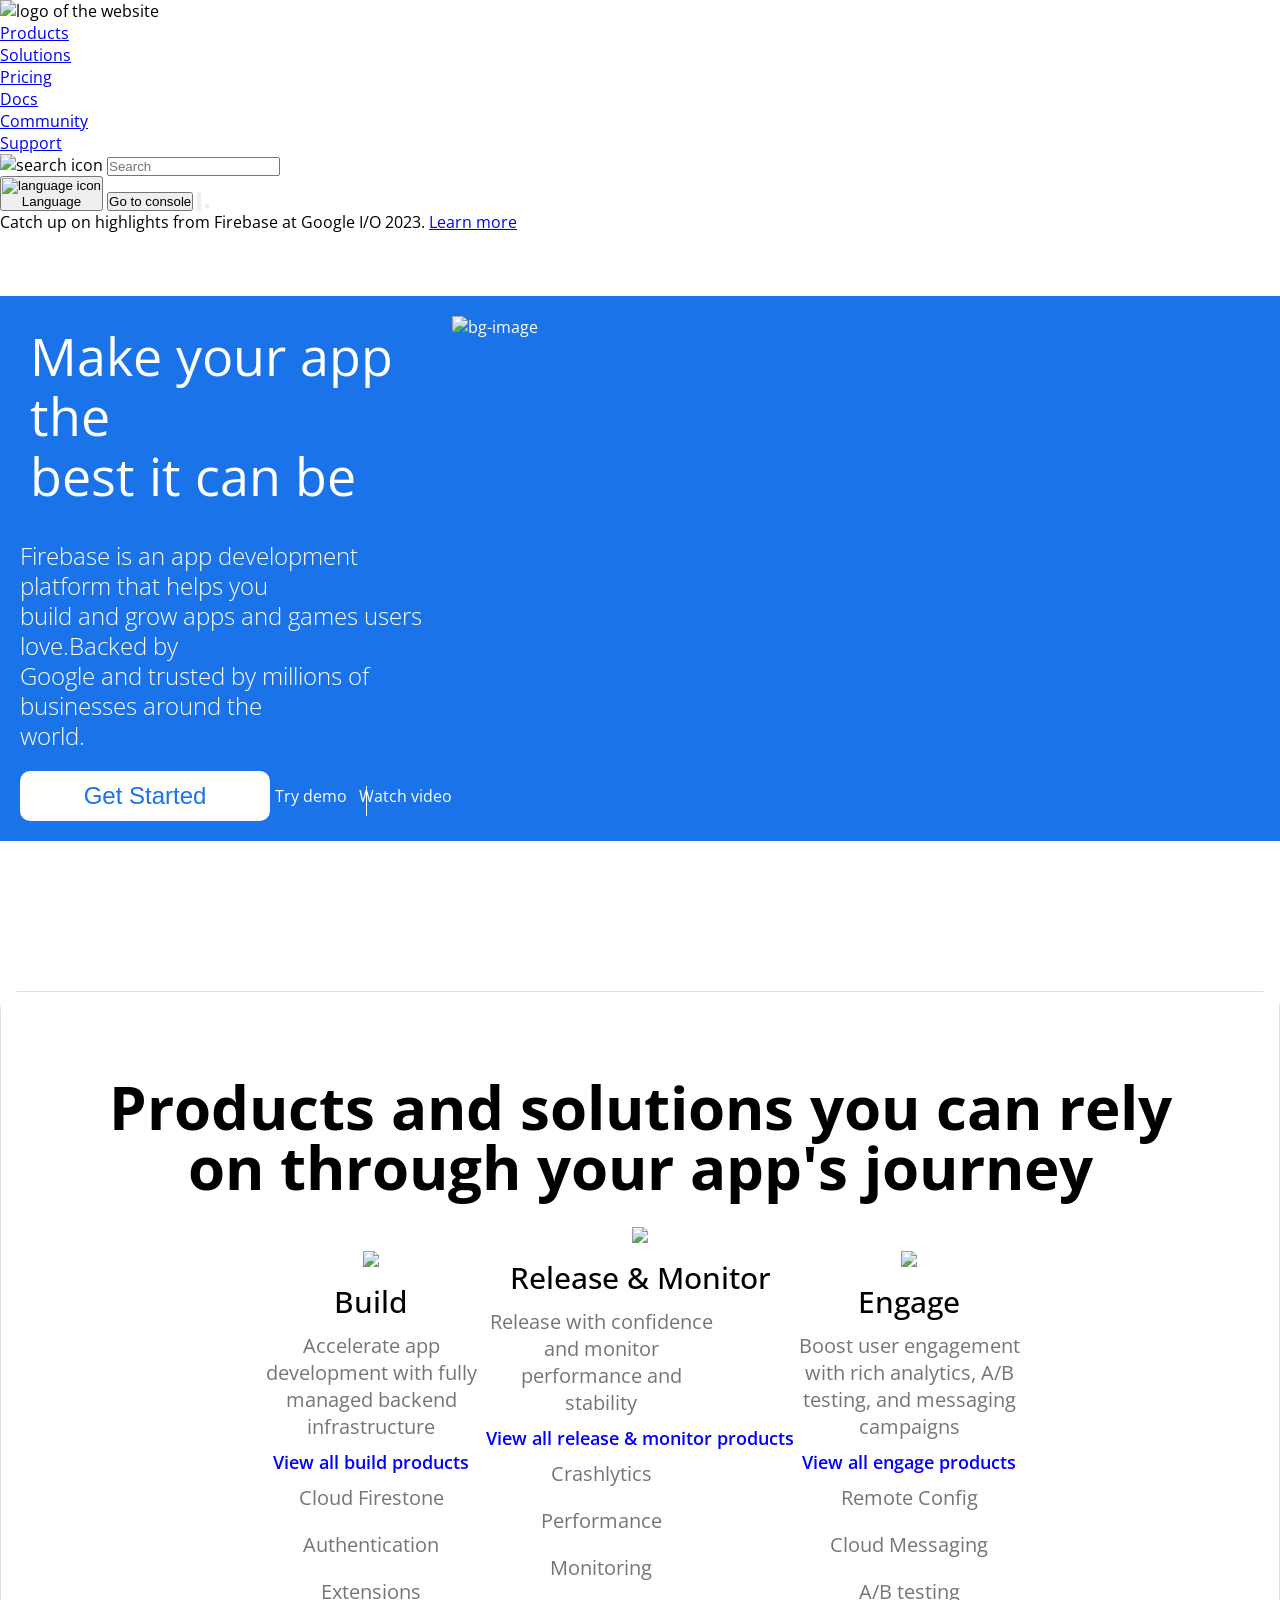
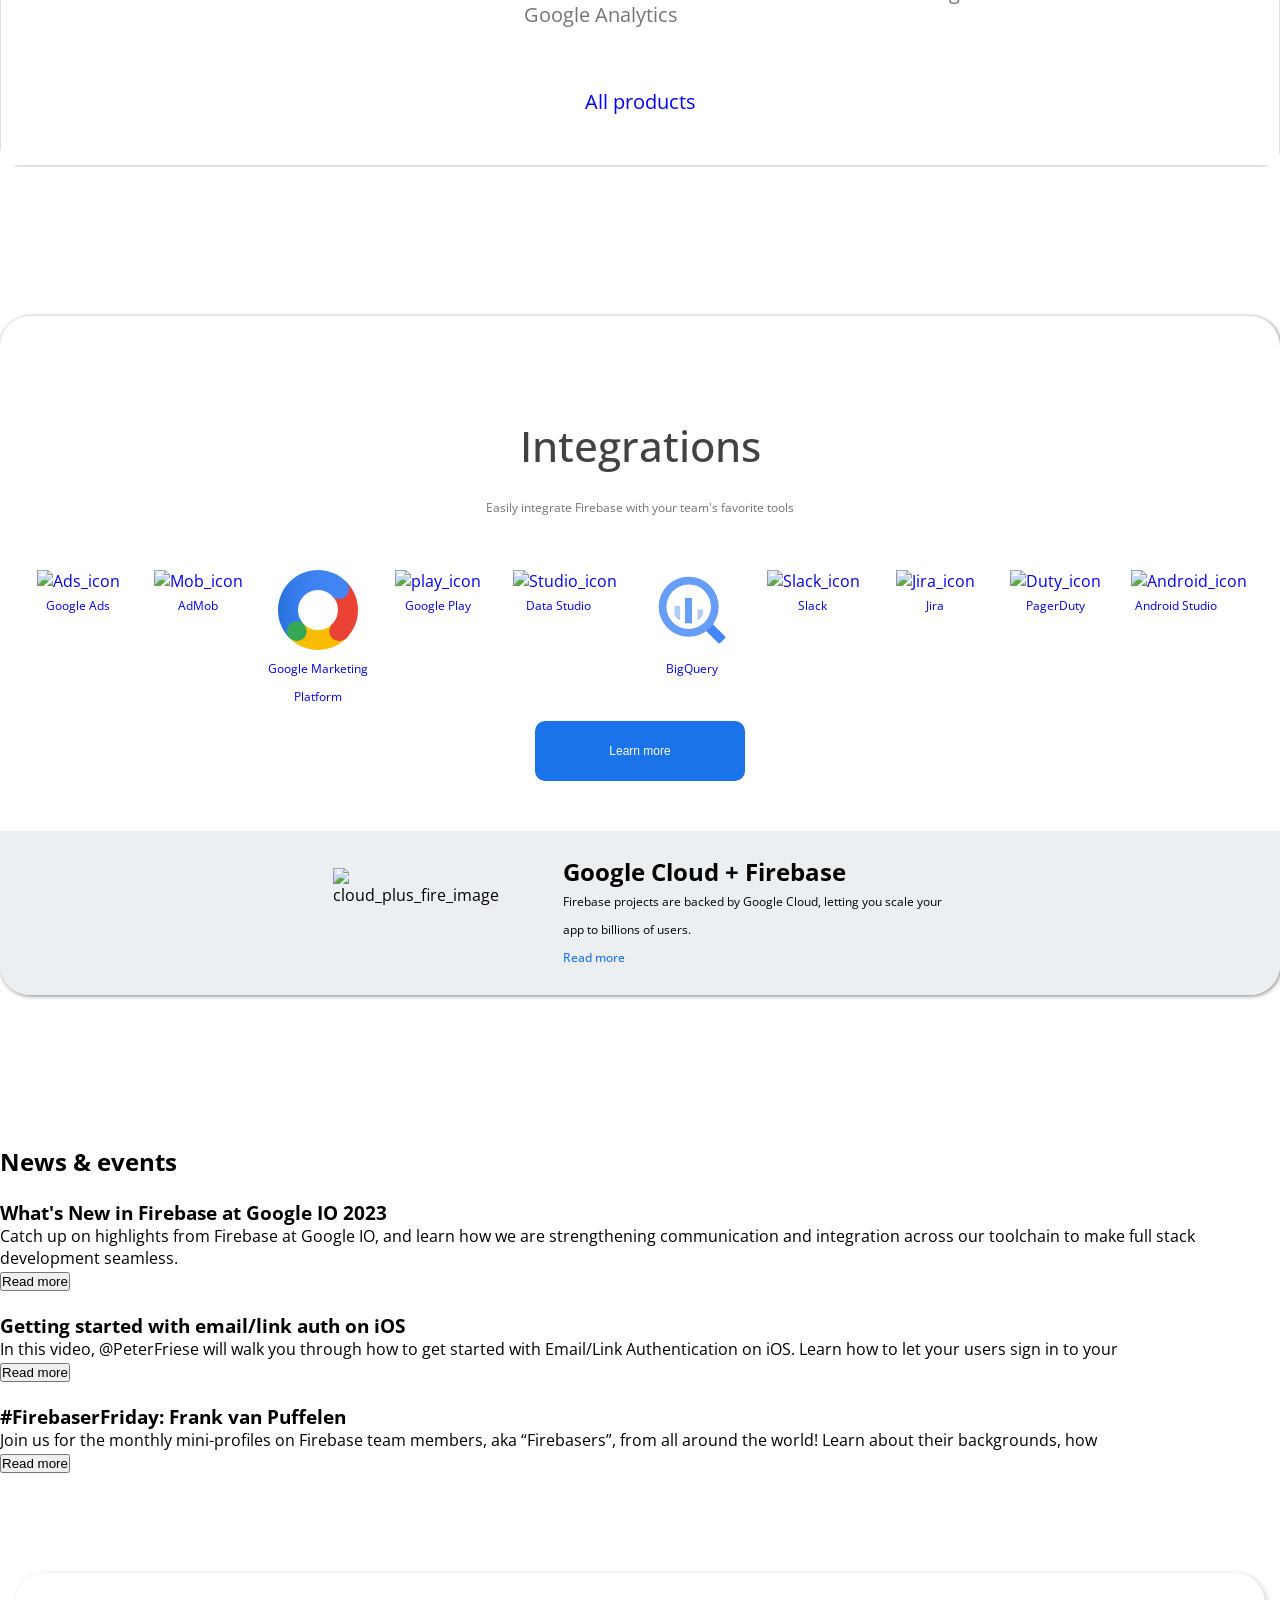
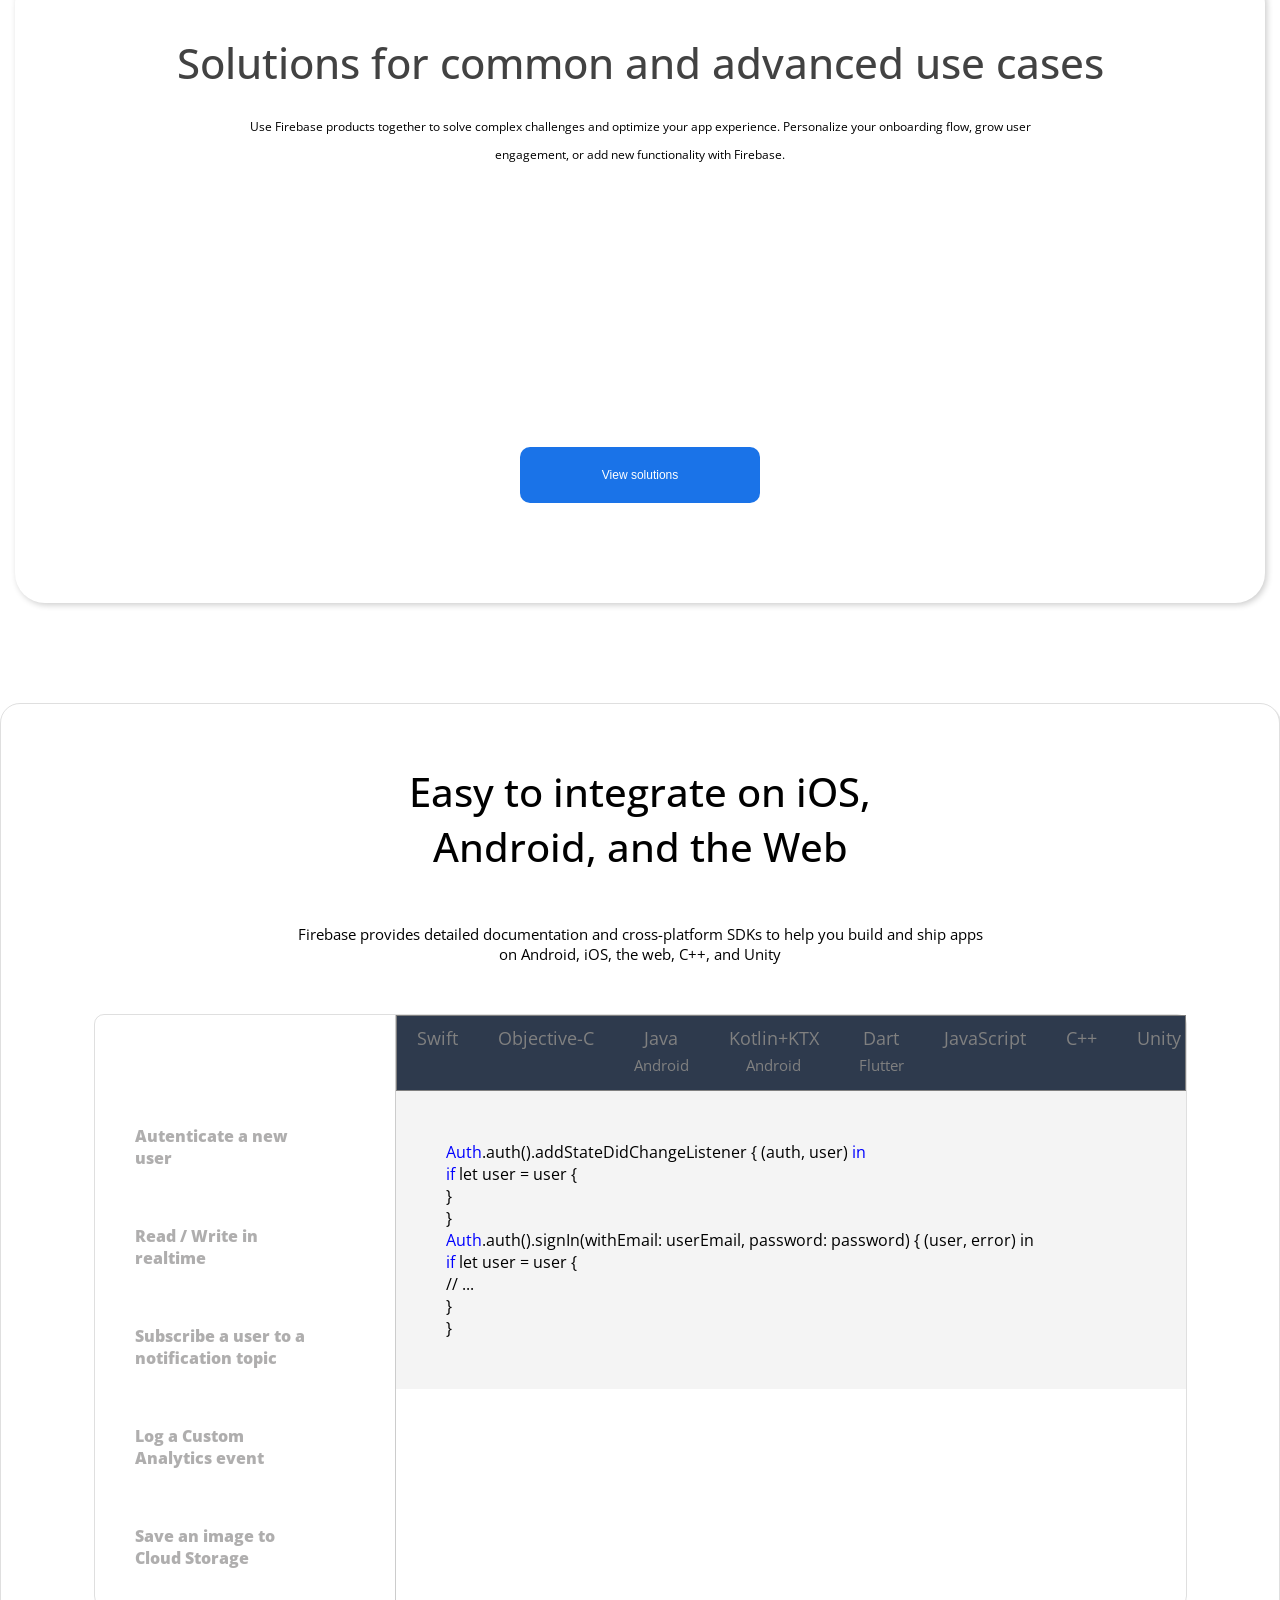
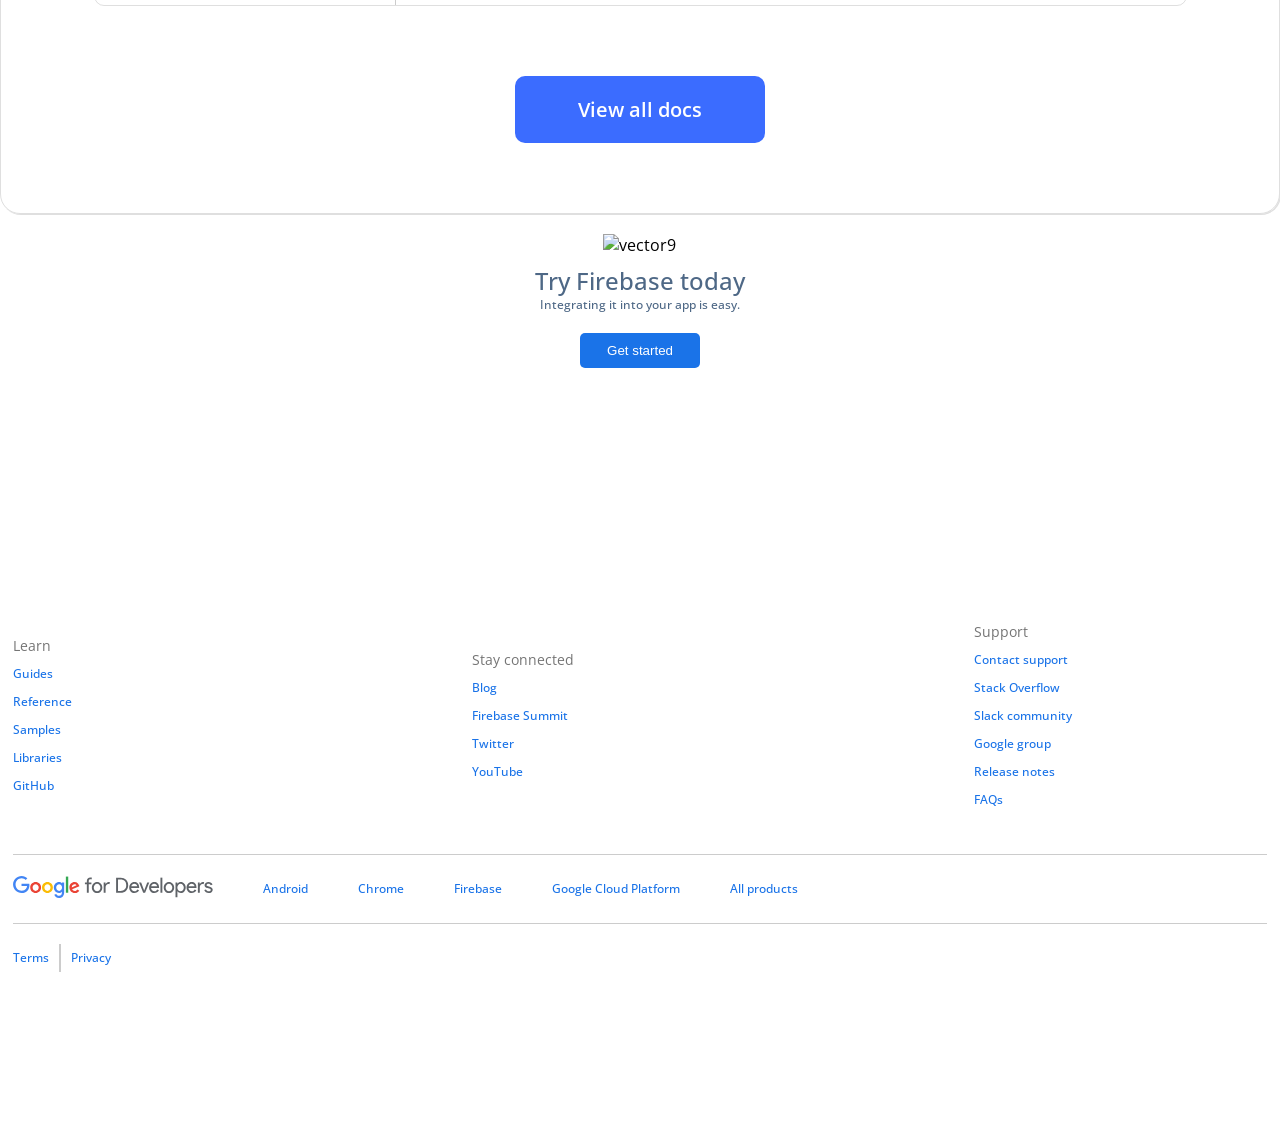
==== homepage.html @ 4dae1717 "Fixed the navbar" ====
<!DOCTYPE html>
<html lang="en">
	<head>
		<meta charset="UTF-8" />
		<meta http-equiv="X-UA-Compatible" content="IE=edge" />
		<meta name="viewport" content="width=device-width, initial-scale=1.0" />
		<link rel="preconnect" href="https://fonts.googleapis.com" />
		<link rel="preconnect" href="https://fonts.gstatic.com" crossorigin />
		<link href="https://fonts.googleapis.com/css2?family=Open+Sans:wght@300;400;500;700&display=swap" rel="stylesheet" />
		<link rel="stylesheet" href="./general.css" />
		<link rel="shortcut icon" href="https://www.gstatic.com/devrel-devsite/prod/vfe8699a5d354c41f3f953a7a9794768d4d2f39d37577d5708b5539be069912e1/firebase/images/favicon.png" type="image/x-icon" />
		<link rel="stylesheet" href="https://cdnjs.cloudflare.com/ajax/libs/font-awesome/4.7.0/css/font-awesome.min.css" />
		<title>Firebase</title>
		<link rel="stylesheet" href="./homepageStyle/section4.css" />
		<link rel="stylesheet" href="./homepageStyle/section1.css" />
		<link rel="stylesheet" href="./homepageStyle/section7.css" />
		<link rel="stylesheet" href="./homepageStyle/section2.css" />
		<link rel="stylesheet" href="./homepageStyle/section8.css" />
		<link rel="stylesheet" href="./homepageStyle/footer.css" />
		<link rel="stylesheet" href="./homepageStyle/section9.css" />
		<title>Firebase</title>
	</head>
	<body>
		<header>
			<div class="top-row-container flex-row">
				<div class="top-row-container__left flex-row">
					<img class="website-logo" src="./assets/navbar/firebase-logo.svg" alt="logo of the website" />
					<nav class="navbar">
						<ul class="navbar__btns flex-row">
							<li class="navbar__btn dropdown-button flex-row">
								<a class="flex-row" href="#">Products</a>
							</li>
							<li class="navbar__btn dropdown-button flex-row"><a class="flex-row" href="#">Solutions</a></li>
							<li class="navbar__btn flex-row">
								<a href="#"><a class="flex-row" href="#">Pricing</a></a>
							</li>
							<li class="navbar__btn dropdown-button flex-row"><a class="flex-row" href="#">Docs</a></li>
							<li class="navbar__btn dropdown-button flex-row"><a class="flex-row" href="#">Community</a></li>
							<li class="navbar__btn flex-row">
								<a href="#"><a class="flex-row" href="#">Support</a></a>
							</li>
						</ul>
					</nav>
				</div>
				<div class="top-row-container__right flex-row">
					<div class="search-container flex-row">
						<img class="search-icon" src="./assets/navbar/search-icon.svg" alt="search icon" />
						<input type="text" class="search-box" name="search" id="search" placeholder="Search" />
					</div>
					<button class="language-button flex-row">
						<img class="language-button__icon" src="./assets/navbar/language-icon.svg" alt="language icon" />
						<p class="language-button__text dropdown-button flex-row">Language</p>
					</button>
					<button class="console-button">Go to console</button>
					<button class="developer-button flex-row"><img src="./assets/navbar/vector5.svg" alt="" /></button>
					<button class="user-button"></button>
				</div>
			</div>
			<div class="announcements-container flex-row">
				<p class="announcement-text">Catch up on highlights from Firebase at Google I/O 2023. <a class="announcement-link" href="#">Learn more</a></p>
			</div>
		</header>

		<main>
			<!--     Section 1   -->
			<section class="top-container">
				<div class="container-text">
					<h1 class="container-title-1">
						Make your app the<br />
						best it can be
					</h1>
					<h2 class="container-title-2">
						Firebase is an app development platform that helps you<br />
						build and grow apps and games users love.Backed by<br />
						Google and trusted by millions of businesses around the<br />
						world.
					</h2>
					<div class="container-button">
						<button class="buton-start">Get Started</button>
						<a href="#" class="buton-start-1">Try demo</a>
						<div class="vertical"></div>
						<a href="#" class="buton-start-1">Watch video</a>
					</div>
				</div>
				<div class="top-bg-image">
					<img src="./assets/section1/section_1.png" alt="bg-image" />
				</div>
			</section>

			<!--    Section 2  -->

			<section class="section-2-and-3">
				<div class="section-2">
					<div class="section-2-title">
						<h1>Products and solutions you can rely on through your app's journey</h1>
					</div>
					<div class="section-2-cards">
						<div class="section-2-first-card">
							<img class="section-2-cards-icon" src="./assets/section2/home-icon-build.png" />
							<h2 class="section-2-cards-subtitle">Build</h2>
							<div class="section-2-paragraphs">
								<p>Accelerate app development with fully managed backend infrastructure</p>
							</div>
							<p class="view-all">View all build products</p>
							<div class="section-2-paragraphs">
								<p>Cloud Firestone</p>
								<p>Authentication</p>
								<p>Extensions</p>
							</div>
						</div>
						<div class="section-2-second-card">
							<img class="section-2-cards-icon" src="./assets/section2/home-icon-release.png" />
							<h2 class="section-2-cards-subtitle">Release & Monitor</h2>
							<div class="section-2-paragraphs">
								<p>Release with confidence and monitor performance and stability</p>
							</div>
							<div>
								<p class="view-all">View all release & monitor products</p>
							</div>
							<div class="section-2-paragraphs">
								<p>Crashlytics</p>
								<p>Performance</p>
								<p>Monitoring</p>
								<p>Google Analytics</p>
							</div>
						</div>
						<div class="section-2-third-card">
							<img class="section-2-cards-icon" src="./assets/section2/home-icon-engage.png" />
							<h2 class="section-2-cards-subtitle">Engage</h2>
							<div class="section-2-paragraphs">
								<p>Boost user engagement with rich analytics, A/B testing, and messaging campaigns</p>
							</div>
							<p class="view-all">View all engage products</p>
							<div class="section-2-paragraphs">
								<p>Remote Config</p>
								<p>Cloud Messaging</p>
								<p>A/B testing</p>
							</div>
						</div>
					</div>
					<p class="all-products">All products</p>
				</div>
			</section>

			<!-- Section 4 - AT -->
			<section class="section__four">
				<h1>Integrations</h1>
				<p class="section__subtitle">Easily integrate Firebase with your team's favorite tools</p>

				<!-- Div bar image with all logo icons  -->
				<div class="section__img__bar">
					<div>
						<a class="section__link" href="#">
							<img class="section__icon" src="./assets/section4/google-ads.svg" alt="Ads_icon" />
							<p class="section__icon__text">Google Ads</p>
						</a>
					</div>
					<div>
						<a class="section__link" href="#">
							<img class="section__icon" src="./assets/section4/ad-mob.svg" alt="Mob_icon" />
							<p class="section__icon__text">AdMob</p>
						</a>
					</div>
					<div>
						<a class="section__link" href="#">
							<img class="section__icon" src="./assets/section4/google-marketing-platform.svg" alt="Marketing_icon" />
							<p class="section__icon__text">Google Marketing Platform</p>
						</a>
					</div>
					<div>
						<a class="section__link" href="#">
							<img class="section__icon" src="./assets/section4/playstore.png" alt="play_icon" />
							<p class="section__icon__text">Google Play</p>
						</a>
					</div>
					<div>
						<a class="section__link" href="#">
							<img class="section__icon" src="./assets/section4/datastudio.svg" alt="Studio_icon" />
							<p class="section__icon__text">Data Studio</p>
						</a>
					</div>
					<div>
						<a class="section__link" href="#">
							<img class="section__icon" src="./assets/section4/bigquery.svg" alt="Query_icon" />
							<p class="section__icon__text">BigQuery</p>
						</a>
					</div>
					<div>
						<a class="section__link" href="#">
							<img class="section__icon" src="./assets/section4/slack.png" alt="Slack_icon" />
							<p class="section__icon__text">Slack</p>
						</a>
					</div>
					<div>
						<a class="section__link" href="#">
							<img class="section__icon" src="./assets/section4/jira.svg" alt="Jira_icon" />
							<p class="section__icon__text">Jira</p>
						</a>
					</div>
					<div>
						<a class="section__link" href="#">
							<img class="section__icon" src="./assets/section4/pagerduty.png" alt="Duty_icon" />
							<p class="section__icon__text">PagerDuty</p>
						</a>
					</div>
					<div>
						<a class="section__link" href="#">
							<img class="section__icon" src="./assets/section4/android-studio.png" alt="Android_icon" />
							<p class="section__icon__text">Android Studio</p>
						</a>
					</div>
				</div>
				<button class="section__button" onclick="alert('It works!') ">Learn more</button>
				<div class="section__footer">
					<img class="footer__icon" src="./assets/section4/cloud-plus-firebase_1x.png" alt="cloud_plus_fire_image" />
					<div>
						<h2>Google Cloud + Firebase</h2>
						<p>Firebase projects are backed by Google Cloud, letting you scale your app to billions of users.</p>
						<a class="footer__link" href="#">Read more</a>
					</div>
				</div>
			</section>

			<!-- 	Section 6	 -->
			<section class="section6 flex-column">
				<h2 class="section-title">News & events</h2>
				<div class="cards-container flex-row">
					<div class="card flex-column">
						<img class="card-img" src="./assets/section6/section6-1.png" alt="" />
						<h3 class="card-title">What's New in Firebase at Google IO 2023</h3>
						<p class="card-text">Catch up on highlights from Firebase at Google IO, and learn how we are strengthening communication and integration across our toolchain to make full stack development seamless.</p>
						<button class="readmore-card-btn flex-row">Read more</button>
					</div>
					<div class="card flex-column">
						<img class="card-img" src="./assets/section6/section6-2.jpg" alt="" />
						<h3 class="card-title">Getting started with email/link auth on iOS</h3>
						<p class="card-text">In this video, @PeterFriese will walk you through how to get started with Email/Link Authentication on iOS. Learn how to let your users sign in to your</p>
						<button class="readmore-card-btn flex-row">Read more</button>
					</div>
					<div class="card flex-column">
						<img class="card-img" src="./assets/section6/section6-3.jpg" alt="" />
						<h3 class="card-title">#FirebaserFriday: Frank van Puffelen</h3>
						<p class="card-text">Join us for the monthly mini-profiles on Firebase team members, aka “Firebasers”, from all around the world! Learn about their backgrounds, how</p>
						<button class="readmore-card-btn flex-row">Read more</button>
					</div>
				</div>
			</section>

			<!--    Section 7  -->
			<section class="section__seven">
				<h1>Solutions for common and advanced use cases</h1>
				<p>Use Firebase products together to solve complex challenges and optimize your app experience. Personalize your onboarding flow, grow user engagement, or add new functionality with Firebase.</p>
				<button onclick="alert('It works!')">View solutions</button>
			</section>

			<!--    Section 8  -->
			<section class="section-8">
				<h1 class="section-8-heading">Easy to integrate on iOS, Android, and the Web</h1>
				<p class="section-8-subheading">Firebase provides detailed documentation and cross-platform SDKs to help you build and ship apps on Android, iOS, the web, C++, and Unity</p>
				<div class="container-code">
					<div class="container-code-flex">
						<ul class="container-code-lefside">
							<li class="list-styling">Autenticate a new user</li>
							<li class="list-styling">Read / Write in realtime</li>
							<li class="list-styling">Subscribe a user to a notification topic</li>
							<li class="list-styling">Log a Custom Analytics event</li>
							<li class="list-styling">Save an image to Cloud Storage</li>
						</ul>
						<div class="container-card-code">
							<div class="container-code-content">
								<span class="heading-code-content">Swift</span>
								<span class="heading-code-content">Objective-C</span>
								<div class="two-items heading-code-content">
									<span>Java</span>
									<span class="subpara">Android</span>
								</div>
								<div class="two-items heading-code-content">
									<span>Kotlin+KTX</span>
									<span class="subpara">Android</span>
								</div>
								<div class="two-items heading-code-content">
									<span>Dart</span>
									<span class="subpara">Flutter</span>
								</div>
								<span class="heading-code-content">JavaScript</span>
								<span class="heading-code-content">C++</span>
								<span class="heading-code-content">Unity</span>
							</div>
							<div class="code-content-middle">
								<p><span class="code-blue-words">Auth</span>.auth().addStateDidChangeListener { (auth, user) <span class="code-blue-words">in</span></p>
								<p><span class="code-blue-words">if</span> let user = user {</p>
								<p>}</p>
								<p>}</p>
								<p><span class="code-blue-words">Auth</span>.auth().signIn(withEmail: userEmail, password: password) { (user, error) <span>in</span></p>
								<p><span class="code-blue-words">if</span> let user = user {</p>
								<span>// ...</span>
								<p>}</p>
								<p>}</p>
							</div>
						</div>
					</div>
				</div>
				<div class="section-8-footer">View all docs</div>
			</section>

			<!--    Section 9  -->
			<section>
				<div class="section9">
					<img src="./assets/section9/vector4.svg" alt="vector9" />
					<h2>Try Firebase today</h2>
					<p>Integrating it into your app is easy.</p>
					<a href="#"><button>Get started</button></a>
				</div>
			</section>
		</main>

		<footer>
			<div>
				<ul>
					<li>Learn</li>
					<li><a class="footer__link" href="#">Guides</a></li>
					<li><a class="footer__link" href="#">Reference</a></li>
					<li><a class="footer__link" href="#">Samples</a></li>
					<li><a class="footer__link" href="#">Libraries</a></li>
					<li><a class="footer__link" href="#">GitHub</a></li>
				</ul>

				<ul>
					<li>Stay connected</li>
					<li><a class="footer__link" href="#">Blog</a></li>
					<li><a class="footer__link" href="#">Firebase Summit</a></li>
					<li><a class="footer__link" href="#">Twitter</a></li>
					<li><a class="footer__link" href="#">YouTube</a></li>
				</ul>

				<ul>
					<li>Support</li>
					<li><a class="footer__link" href="#">Contact support</a></li>
					<li><a class="footer__link" href="#">Stack Overflow</a></li>
					<li><a class="footer__link" href="#">Slack community</a></li>
					<li><a class="footer__link" href="#">Google group</a></li>
					<li><a class="footer__link" href="#">Release notes</a></li>
					<li><a class="footer__link" href="#">FAQs</a></li>
				</ul>
			</div>

			<div>
				<a href="#"><img src="./assets/footer/lockup-google-for-developers.svg" alt="google_icon" /></a>
				<a class="footer__link" href="#">Android</a>
				<a class="footer__link" href="#">Chrome</a>
				<a class="footer__link" href="#">Firebase</a>
				<a class="footer__link" href="#">Google Cloud Platform</a>
				<a class="footer__link" href="#">All products</a>
			</div>
			<div>
				<a class="footer__link" href="#"> Terms</a>
				<a class="footer__link" href="#"> Privacy</a>
			</div>
		</footer>
	</body>
</html>
---- general.css ----
/* available font weights:
light: 300,
regular: 400,
medium:500,
bold: 700
*/

/* font dimensions
titles:font-size: 52px, font-weight:5000, line-height: 60px;
subtitle: font-size:24px, font-weight: 400, line-height: 30px;
peragraph: font-size: 16px, font-weight: 400, line-height: 28px font-color: rgb(117, 117, 117);
*/

/* font color
white: rgb(255, 255, 255)
blue: rgb(26, 115, 232)
grey/black:  rgb(2, 136, 209)
*/

/* the general bacgkround will be applied at the end of the projects when all components are finalized
For section 1 we will apply the blue background and for the rest we will keep the simple white background till the end.
*/

body {
  font-family: "Open Sans", sans-serif;
}
---- homepageStyle/section4.css ----
:root {
    --black-header: #424242;
    --blue-button: #1a73e8;
    --blue-hover: #165bb4;
    --gray-para: rgba(117, 117, 117, 1);
    --gray-footer: #eceff1;
    --size-title: 52px;
    --weight-title: 500;
    --line-title: 60px;
    --size-subtitle: 24px;
    --weight-text: 400;
    --line-subtitle: 30px;
    --size-para: 16px;
    --line-para: 28px;

}

.section__four {
    display: flex;
    flex-direction: column;
    align-items: center;
    max-width: 1280px;
    max-height: 690;
    margin: 150px auto;
    box-shadow: 1px 1px 4px rgba(0, 0, 0, 0.5);
    border-radius: 30px;
}

.section__four h1 {
    color: var(--black-header);
    font-size: var(--size-title);
    font-weight: var(--weight-title);
    line-height: var(--line-title);
    margin-top: 100px;
    margin-bottom: 20px;
}

.section__subtitle {
    color: var(--gray-para);
    font-size: var(--size-para);
    font-weight: var(--weight-text);
    line-height: var(--size-subtitle);
}

.section__img__bar {
    display: flex;
    flex-direction: row;
    justify-content: center;
    margin-top: 50px;
}

.section__img__bar div {
    display: flex;
    flex-direction: column;
    align-items: center;
    text-align: center;
}

.section__icon {
    width: 80px;
    height: 80px;
    margin: 0 15px;
}

.section__icon__text {
    width: 120px;
    font-size: var(--size-para);
    font-weight: var(--weight-text);
    line-height: var(--line-para);
}

.section__link {
    text-decoration: none;
}

.section__button {
    width: 210px;
    height: 60px;
    border-radius: 10px;
    background-color: var(--blue-button);
    color: white;
    font-size: var(--size-para);
    font-weight: var(--weight-title);
    line-height: var(--line-para);
    border: none;
    margin: 10px 0 50px 0;
    cursor: pointer;
}

.section__button:hover {
    background-color: var(--blue-hover);
}

.section__footer {
    display: flex;
    flex-direction: row;
    align-items: center;
    gap: 50px;
    justify-content: center;
    width: 100%;
    height: 164px;
    border-bottom-left-radius: 30px;
    border-bottom-right-radius: 30px;
    background-color: var(--gray-footer);
}

.section__footer div:nth-child(2){
    width: 30%;
}

.footer__icon {
    width: 180px;
    height: 90px;

}

.section__footer p {
    font-size: var(--size-para);
    font-weight: var(--weight-text);
    line-height: var(--line-para);
}

.footer__link {
    color: var(--blue-button);
    font-size: var(--size-para);
    font-weight: var(--weight-title);
    line-height: var(--line-para);
    text-decoration: none;
}

.footer__link:hover {
    text-decoration: underline;
}
---- homepageStyle/section1.css ----
* {
  margin: 0;
  padding: 0;
  box-sizing: border-box;
}
.container-title-1 {
  font-size: 52px;
  font-weight: 400;
  line-height: 60px;
  margin-bottom: 25px;
  padding: 10px;
}
.container-title-2 {
  font-size: 24px;
  font-weight: 300;
  line-height: 30px;
  margin-bottom: 20px;
}
.top-container {
  padding: 20px;
  margin-top: 63px;
  font-family: "Open Sans", sans-serif;
  color: rgb(255, 255, 255);
  background: rgb(26, 115, 232);
  display: flex;
  justify-content: center;
  flex-direction: row;
}
.top-bg {
  margin-bottom: 30px;
  padding-bottom: 30px;
  display: flex;
  justify-content: center;
  align-items: center;
}

.top-bg-image {
  height: 90%;
  width: 90%;
}

.container-text {
  display: flex;
  flex-direction: column;
  justify-content: center;
}
.container-button {
  display: flex;
  flex-direction: row;
  justify-content: space-between;
  align-items: center;
}
.buton-start {
  width: 250px;
  height: 50px;
  font-size: 24px;
  font-weight: 400;
  border-radius: 10px;
  color: rgb(26, 115, 232);
  background-color: rgb(255, 255, 255);
  border: none;
}
.buton-start:hover {
  cursor: pointer;
}
.buton-start-1 {
  font-size: 16px;
  font-weight: 400;
  text-decoration: none;
  color: rgb(255, 255, 255);
}
.buton-start-1:hover {
  cursor: pointer;
}
.vertical {
  border-right: 1px solid rgb(255, 255, 255);
  height: 30px;
  position: relative;
  left: 3%;
  top: 9%;
}
---- homepageStyle/section7.css ----
:root {
  --black-header: #424242;
  --blue-button: #1a73e8;
  --blue-hover: #165bb4;
  --gray-para: rgba(117, 117, 117, 1);
  --gray-footer: #eceff1;
  --size-title: 42px;
  --weight-title: 500;
  --line-title: 60px;
  --size-subtitle: 24px;
  --weight-text: 400;
  --line-subtitle: 30px;
  --size-para: 16px;
  --line-para: 28px;
}

.section__seven {
  position: relative;
  display: flex;
  flex-direction: column;
  justify-self: center;
  align-items: center;
  max-width: 1250px;
  height: 630px;
  margin: 100px auto;
  background-image: url(../assets/section7/solutions-illo_1x.png);
  background-repeat: no-repeat;
  background-position: bottom;
  box-shadow: 2px 2px 6px rgba(0, 0, 0, 0.2);
  border-radius: 30px;
  padding: 60px 100px;
  text-align: center;
}

.section__seven h1 {
  font-size: var(--size-title);
  font-weight: var(--weight-title);
  line-height: var(--line-title);
  color: var(--black-header);
  margin-bottom: 20px;
}

.section__seven p {
  font-size: var(--size-para);
  font-weight: var(--weight-text);
  line-height: var(--line-para);
  width: 75%;
}

.section__seven button {
  position: absolute;
  bottom: 100px;
  width: 240px;
  height: 56px;
  background-color: var(--blue-button);
  color: white;
  border-radius: 10px;
  border: none;
  font-size: var(--size-para);
  font-weight: var(--weight-title);
  line-height: var(--line-para);
}

.section__seven button:hover {
  background-color: var(--blue-hover);
}
---- homepageStyle/section2.css ----
body {
  font-family: "Open Sans", sans-serif;
  margin: 0;
  padding: 0;
}
.section-2-and-3 {
  display: flex;
  flex-direction: column;
  align-items: center;
  max-width: 1280px;
  margin: 150px auto;
  gap: 100px ;
  border: 1px solid rgba(128, 128, 128, 0.256);
  border-radius: 20px;
  box-shadow: 1px 1px rgba(128, 128, 128, 0.256);
}
.section-2 {
  width: 100%;
  box-sizing: border-box;
  text-align: center;
  background-color: rgb(255, 255, 255);
  border-radius: 10px;
  padding-top: 65px;
}
.section-2-title {
  margin: 20px auto 20px auto;
  width: 1100px;
  font-size: 40px;
  font-weight: 500;
  line-height: 60px;
  color: black;
}
.section-2-cards {
  display: flex;
  width: 1100px;
  text-align: center;
  justify-content: center;
  align-items: center;
  margin: 20px auto 20px auto;
}
.section-2-card {
  border-radius: 10px;
  width: 320px;
  height: 650px;
  background-color: rgba(117, 117, 117, 0.097);
  border: 1px solid rgba(128, 128, 128, 0.111);
  display: flex;
  flex-direction: column;
  align-items: center;
  margin: 20px auto 20px auto;
  padding-top: 30px;
  gap: 10px;
}
.section-2-card:hover{
  background-color: rgba(0, 102, 255, 0.119);
  cursor: pointer;
}

.section-2-cards-icon {
  width: 120px;
  padding-top: 10px;
}
.section-2-cards-subtitle {
  font-size: 30px;
  font-weight: 500;
  line-height: 60px;
}
.section-2-description-card{
  text-align: center;
  font-size: 20px;
  font-weight: 400;
  color: rgb(117, 117, 117);
  width: 300px;
  padding-top: 10px;
  gap: 20px;
  margin: 20px auto;
}
.section-2-paragraphs {
  display: flex;
  flex-direction: column;
  font-size: 20px;
  font-weight: 400;
  color: rgb(117, 117, 117);
  width: 230px;
  gap: 20px;
}
.section-2-paragraphs :hover{
 color: blue;
 cursor: pointer;
}


.view-all {
  color: blue;
  font-size: 18px;
  font-weight: 600;
  padding-bottom: 10px;
  padding-top: 10px;
}
.all-products {
  width: 150px;
  color: blue;
  margin: 60px auto 50px auto;
  font-size: 20px;
  border-radius: 5px;
}
 .all-products:hover{
  cursor: pointer;
  background-color: rgba(0, 0, 255, 0.068);
 }
---- homepageStyle/section8.css ----
* {
  box-sizing: border-box;
  margin: 0;
  padding: 0;
}
.section-8 {
  max-width: 1280px;
  margin: 0 auto;
  border: 1px solid rgba(128, 128, 128, 0.256);
  margin-bottom: 20px;
  border-radius: 20px;
  box-shadow: 1px 1px rgba(128, 128, 128, 0.256);
}
.section-8-heading {
  width: 600px;
  margin: 10px auto;
  padding-top: 50px;
  font-weight: 500 ;
  text-align: center;
  font-size: 40px;
}
.section-8-subheading {
  width: 700px;
  margin: 20px auto;
  text-align: center;
  padding: 30px 0;
  font-size: 15px;
}
.container-card-code {
  display: flex;
  flex-direction: column;
  border-left: 1px solid rgba(128, 128, 128, 0.404);
}
.container-code {
margin: 20px auto 20px auto;
  width: 1093px;

}
.container-code-flex {
  display: flex;
  border: 1px solid rgba(128, 128, 128, 0.256);
  border-radius: 10px;
}
.container-code-lefside {
  display: flex;
  list-style: none;
  flex-direction: column;
  justify-content: space-evenly;
  padding-top: 70px;
  padding-bottom: 20px;
  width: 300px;
}
.list-styling {
  height: 100px;
  display: flex;
  padding-top: 40px;
  width: 302px;
  color: rgba(27, 25, 25, 0.353);
  font-weight: 800;
  padding-left:40px;
  padding-right:80px;
}
.list-styling:hover {
  background-color: rgba(255, 112, 36, 0.783);
  color: white;
  cursor: pointer;
}

.two-items {
  display: flex;
  flex-direction: column;
  text-align: center;
}
.container-code-content {
  display: flex;
  background-color: #2e3a4d;
  width: 790px;
  font-size: 18px;
  white-space: nowrap;
  overflow-x: auto;
  color: gray;
  border: 1px solid gray;
}
.heading-code-content {
  padding:10px 20px 
}
.heading-code-content:hover {
  color: white;
  cursor: pointer;
}
.subpara {
  font-size: 15px;
  padding:5px 0 ;
}
.code-content-middle {
  width: 790px;
  padding: 50px;
  background-color: rgba(87, 87, 87, 0.067);
}
.code-blue-words {
  color: blue;
}
.section-8-footer {
  width: 250px;
  border-radius: 10px;
  text-align: center;
  padding: 20px;
  background-color: rgba(0, 64, 255, 0.768);
  color: white;
  margin: 70px auto;
  font-size: 20px;
  font-weight: 600;
}
.section-8-footer:hover{
  cursor: pointer;
  background-color: var(--blue-hover);
    
}
---- homepageStyle/footer.css ----
:root {
    --size-list: 14px;
    --size-para: 12px;
    --weight-text: 400;
    --line-para: 28px;
    --gray-para: rgb(117, 117, 117);
    --line-para: 28px;

}

footer {
    display: flex;
    flex-direction: column;
    justify-content: center;
    align-items: center;
    margin: 150px auto;
}

footer div {
    display: flex;
    flex-direction: row;
    align-items: center;
    justify-content: left;
    width: 98%;

}

footer a {
    font-size: var(--size-para);
}

footer div:nth-child(1) {
    gap: 400px;
    color: var(--gray-para);
    padding-bottom: 40px;
}

footer div ul li:nth-child(1) {
    font-size: var(--size-list);
}

footer div ul {
    list-style-type: none;
    font-size: var(--size-para);
    font-weight: var(--weight-text);
    line-height: var(--line-para);
}

.footer__link {
    text-decoration: none;
}

footer div:nth-child(2) {
    gap: 50px;
    border-top: solid 1px rgba(0, 0, 0, 0.2);
    border-bottom: solid 1px rgba(0, 0, 0, 0.2);
    padding: 20px 0 20px 0;
}

footer div:nth-child(2) img {
    width: 200px;
}

footer div:nth-child(3) {
    padding: 20px 0 20px 0;
}

footer div:nth-child(3) a:nth-child(1) {
    border-right: solid 2px rgba(0, 0, 0, 0.2);
    padding-right: 10px;
}

footer div:nth-child(3) a:nth-child(2) {
    padding-left: 10px;
}
---- homepageStyle/section9.css ----
* {
  margin: 0;
  padding: 0;
  box-sizing: border-box;
}

.section9 {
  max-width: 1440px;
  max-height: auto;
  display: flex;
  flex-direction: column;
  align-items: center;
}

.section9 img {
  width: 75px;
  height: auto;
  padding-bottom: 10px;
}

.section9 h2 {
  font-size: 24px;
  font-weight: 500;
  line-height: 30px;
  color: #4e6886;
  /* nu am gasit culoarea in general. Am folosit un plugin in
    firefox de citit culorile si le-am preluat din design */
}

.section9 p {
  font-size: 12px;
  font-weight: 500;
  color: #4e6886;
  padding-bottom: 20px;
}

.section9 button {
  width: 120px;
  height: 35px;
  border: none;
  border-radius: 5px;
  background-color: rgb(26, 115, 232);
  color: rgb(255, 255, 255);
  cursor: pointer;
  margin-bottom: 100px;
}

.section9 button:hover {
  background-color: rgb(68, 135, 222);
  box-shadow: rgba(0, 0, 0, 0.12) 0px 1px 3px, rgba(0, 0, 0, 0.24) 0px 1px 2px;
}
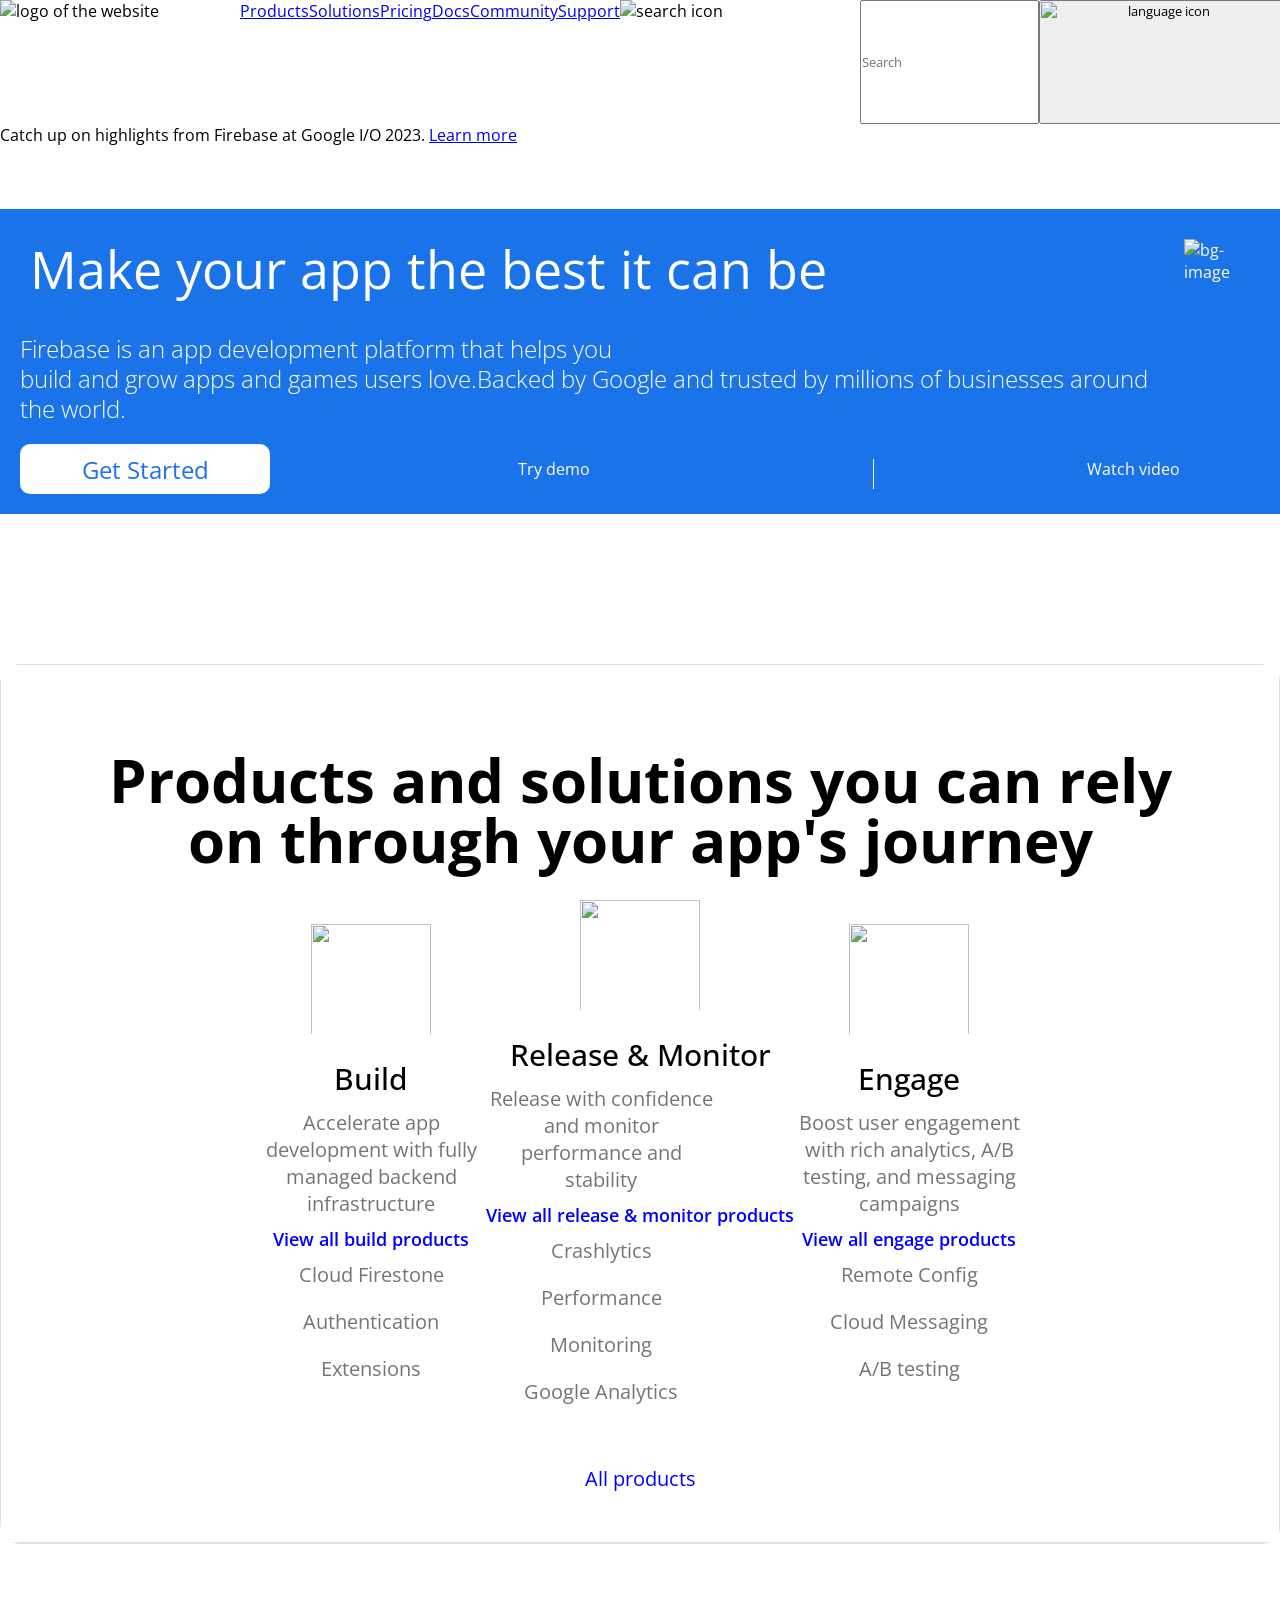
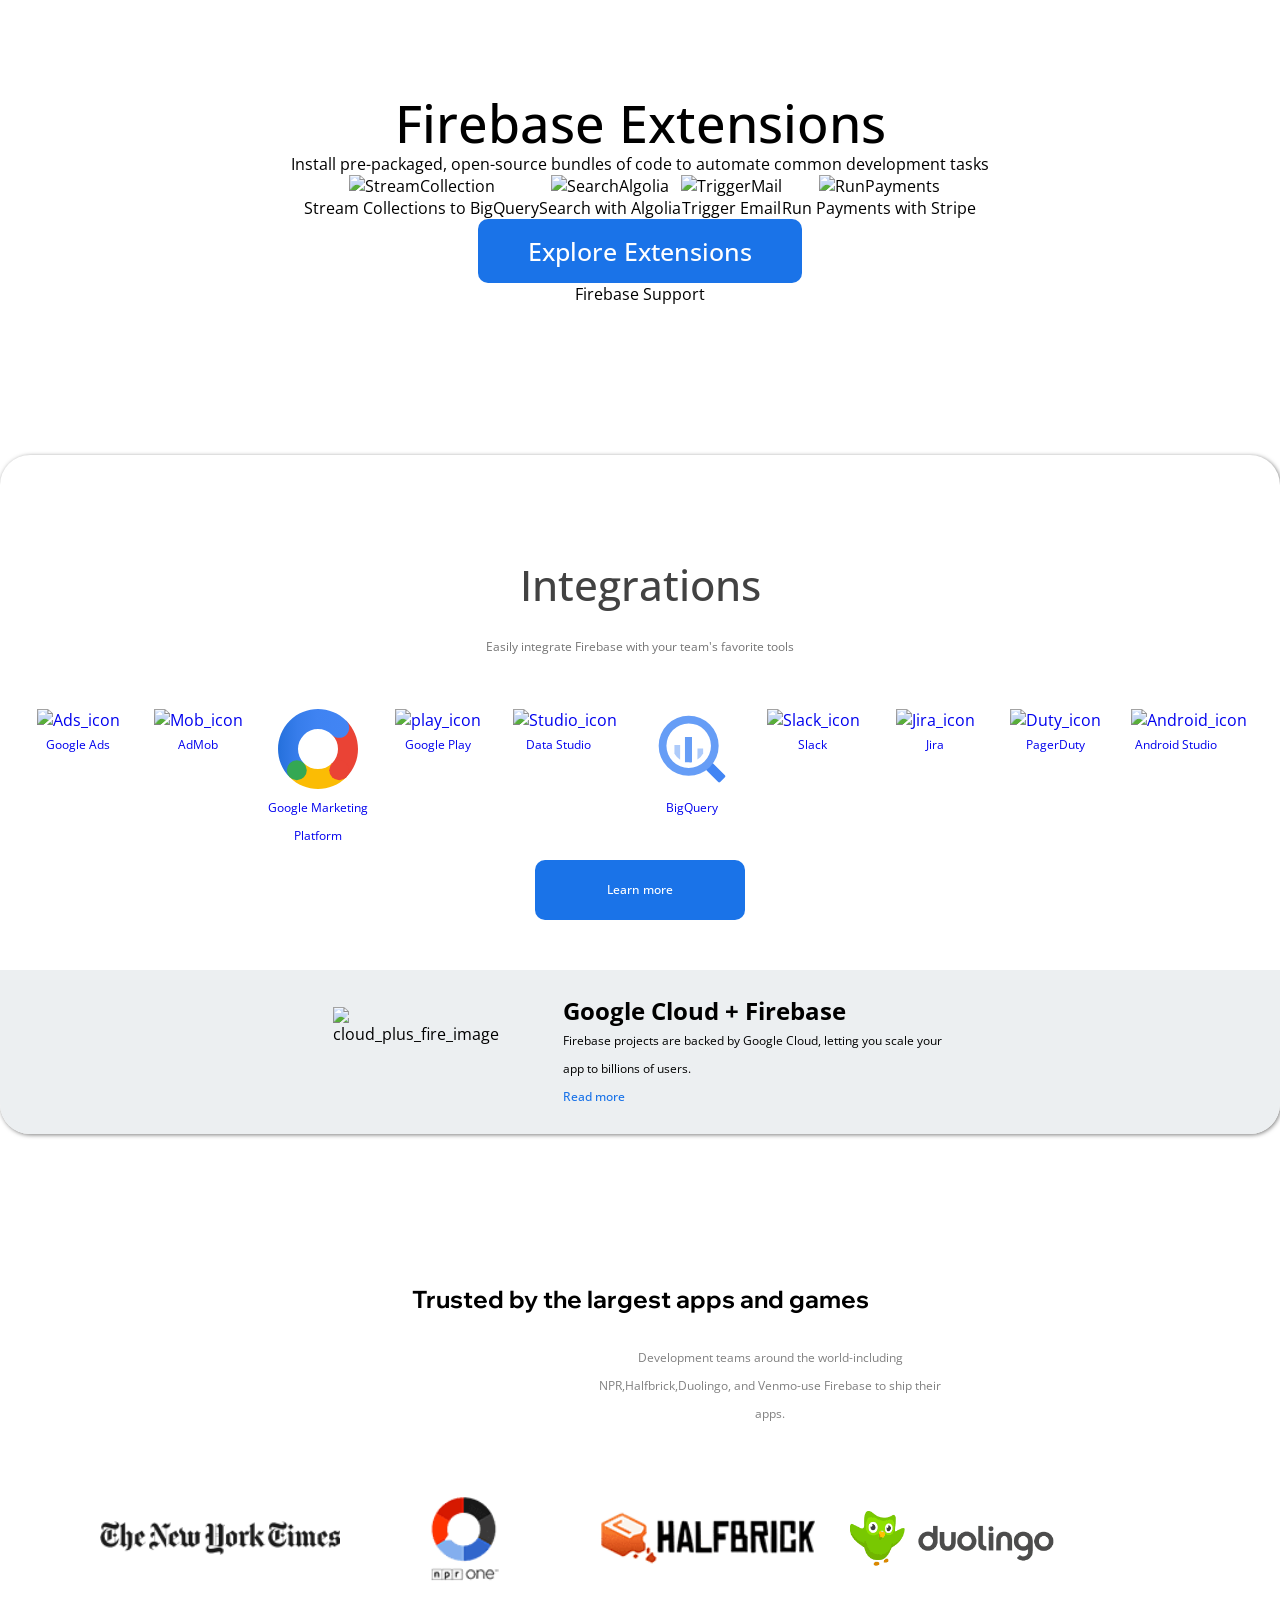
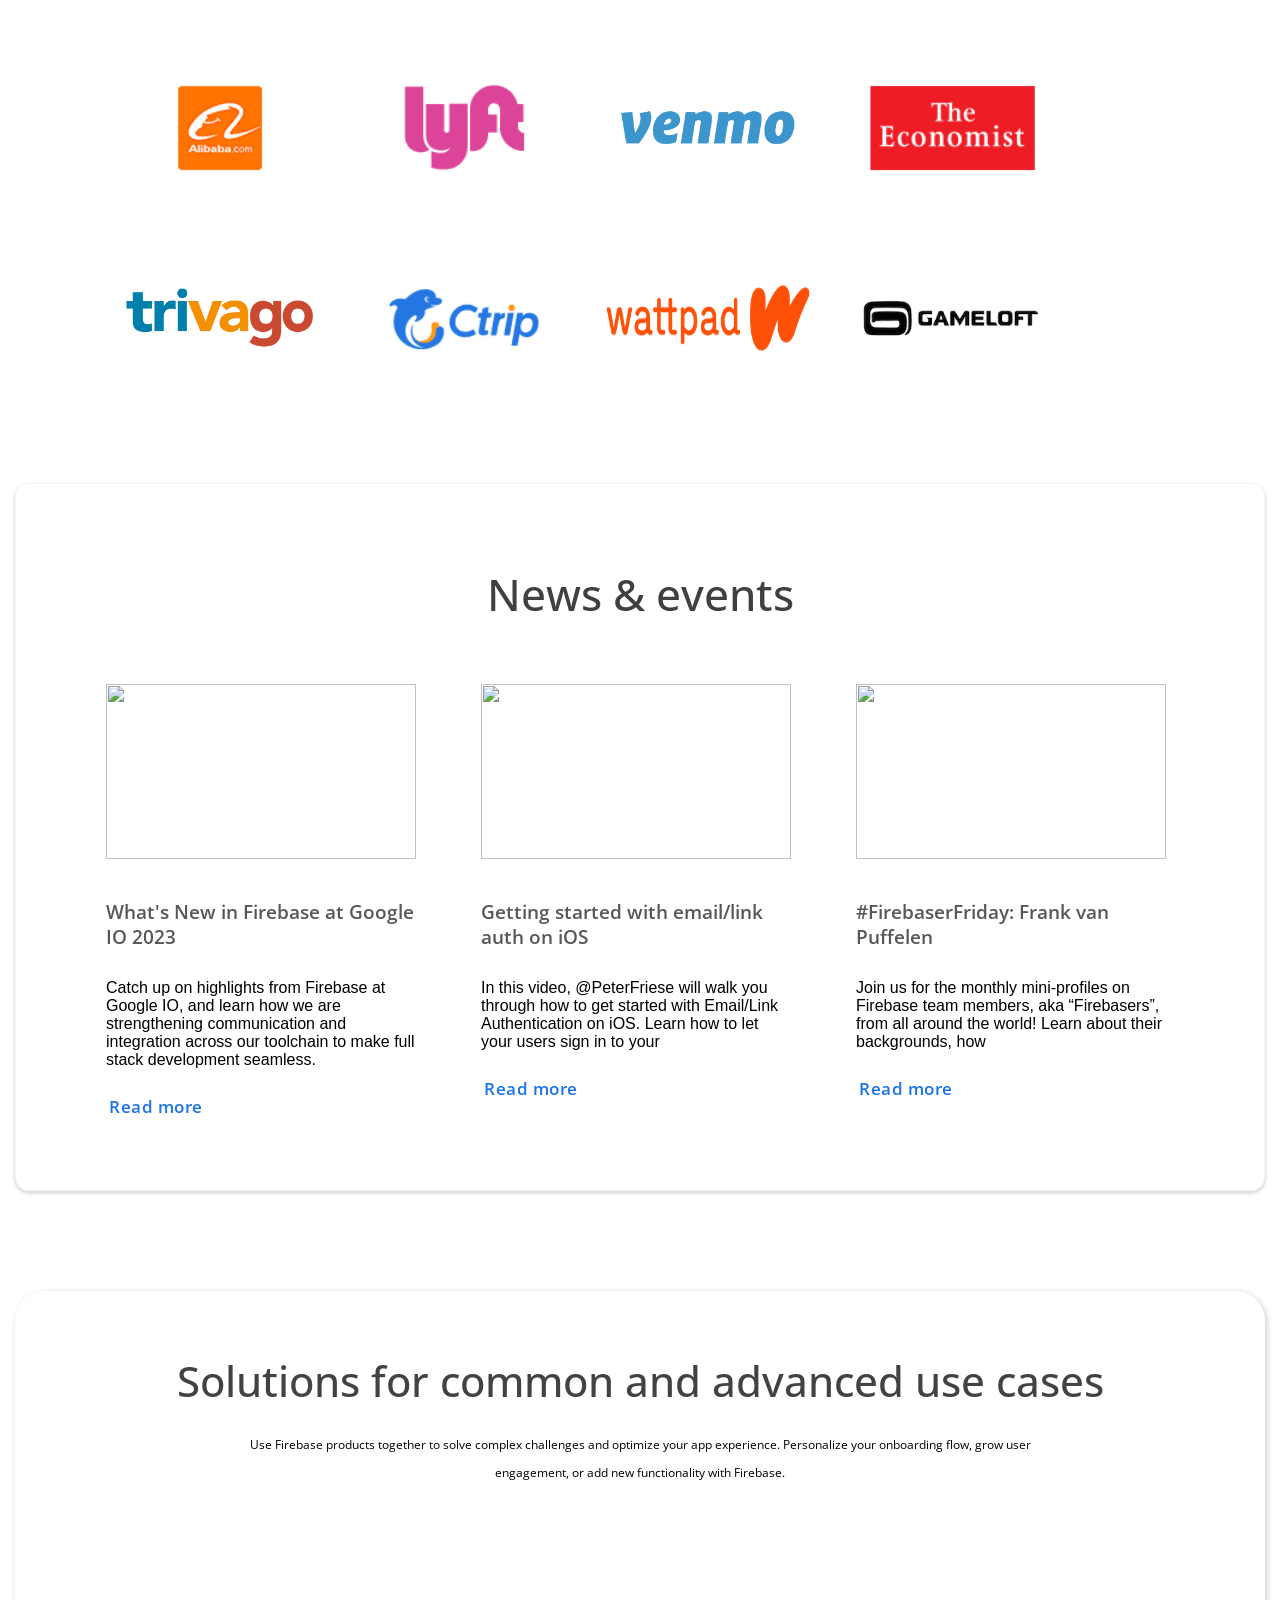
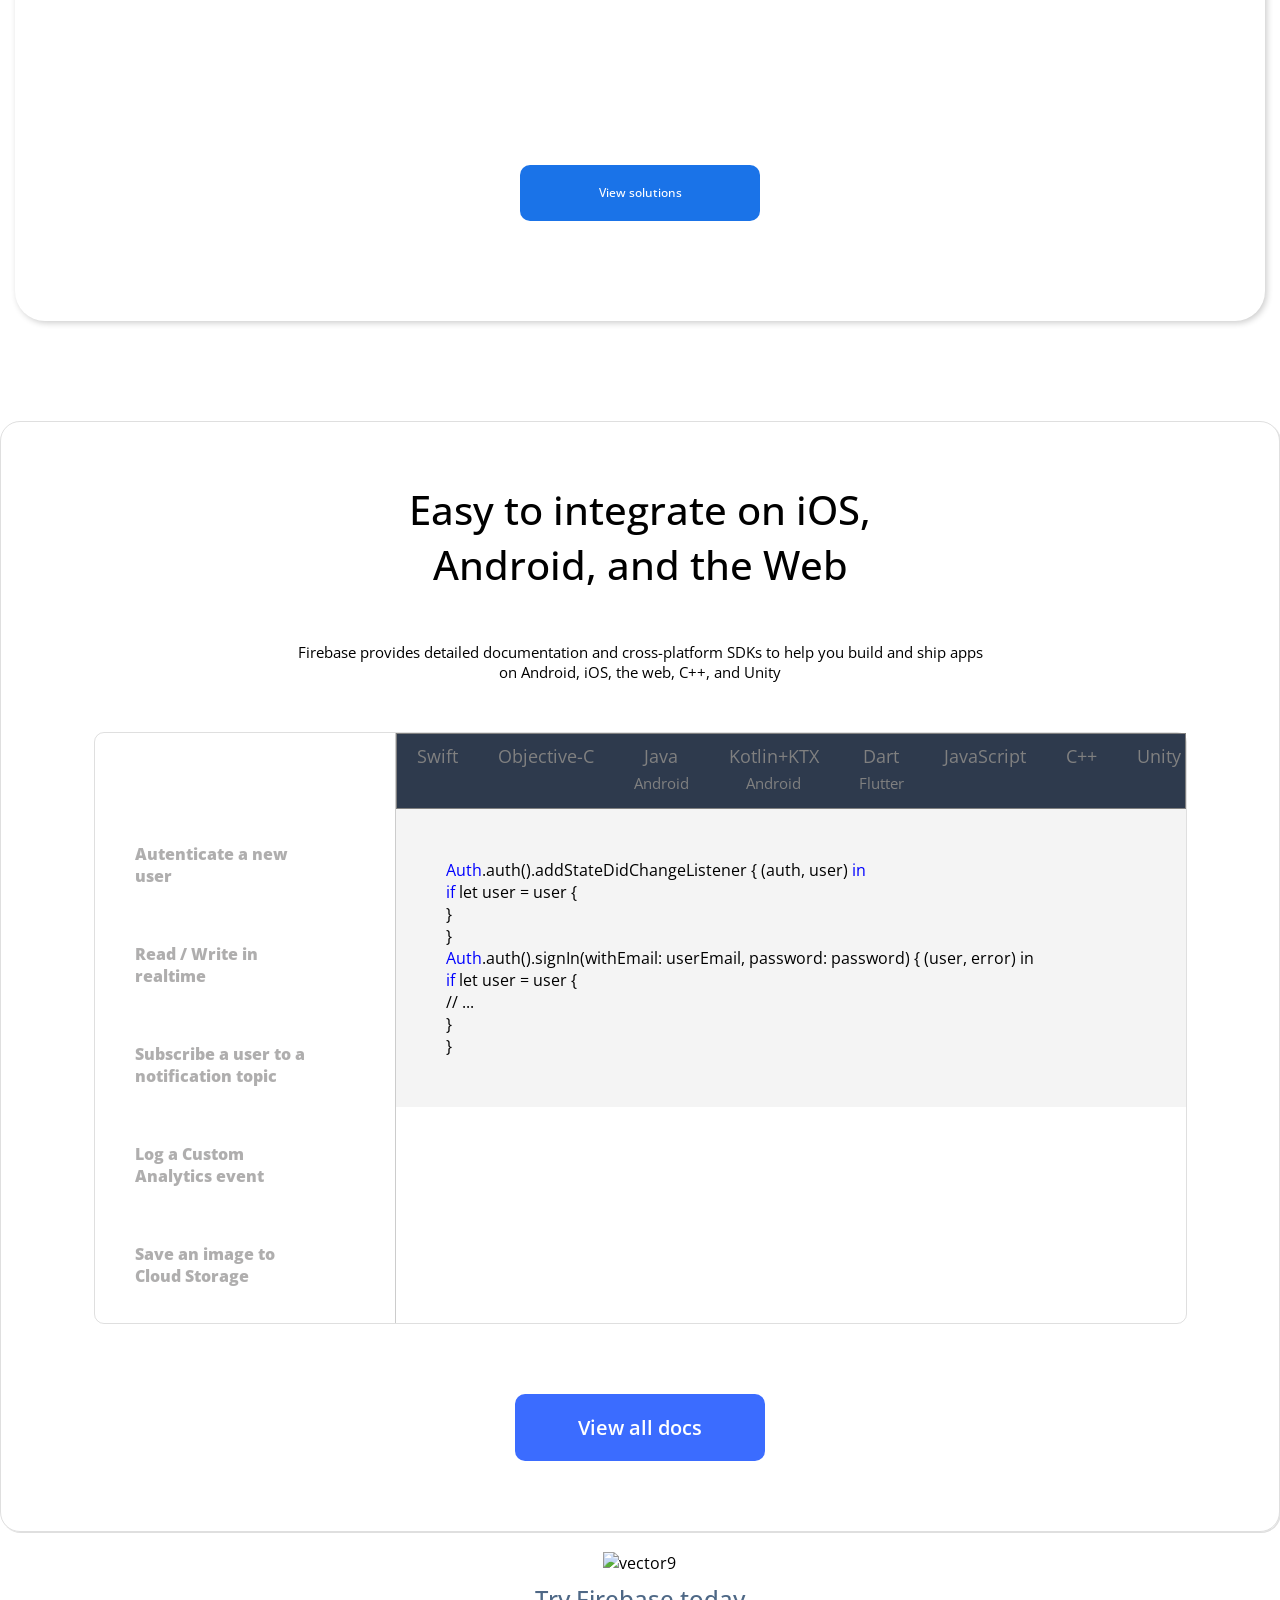
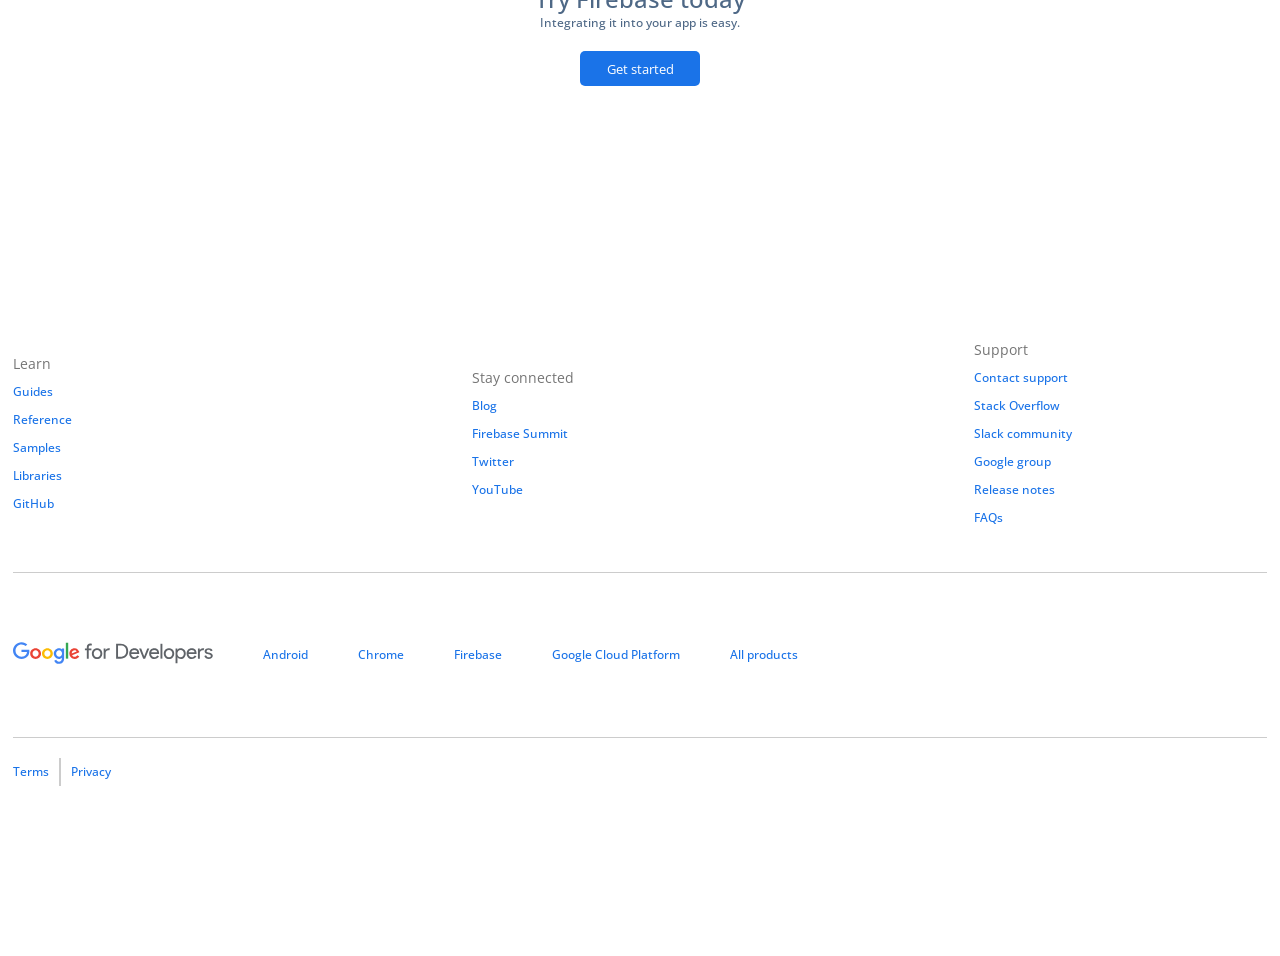
==== commit a88b48f5: "dev_section3_fix" ====
--- a/homepage.html
+++ b/homepage.html
@@ -1,25 +1,32 @@
 <!DOCTYPE html>
 <html lang="en">
-	<head>
-		<meta charset="UTF-8" />
-		<meta http-equiv="X-UA-Compatible" content="IE=edge" />
-		<meta name="viewport" content="width=device-width, initial-scale=1.0" />
-		<link rel="preconnect" href="https://fonts.googleapis.com" />
-		<link rel="preconnect" href="https://fonts.gstatic.com" crossorigin />
-		<link href="https://fonts.googleapis.com/css2?family=Open+Sans:wght@300;400;500;700&display=swap" rel="stylesheet" />
-		<link rel="stylesheet" href="./general.css" />
-		<link rel="shortcut icon" href="https://www.gstatic.com/devrel-devsite/prod/vfe8699a5d354c41f3f953a7a9794768d4d2f39d37577d5708b5539be069912e1/firebase/images/favicon.png" type="image/x-icon" />
-		<link rel="stylesheet" href="https://cdnjs.cloudflare.com/ajax/libs/font-awesome/4.7.0/css/font-awesome.min.css" />
-		<title>Firebase</title>
-		<link rel="stylesheet" href="./homepageStyle/section4.css" />
-		<link rel="stylesheet" href="./homepageStyle/section1.css" />
-		<link rel="stylesheet" href="./homepageStyle/section7.css" />
-		<link rel="stylesheet" href="./homepageStyle/section2.css" />
-		<link rel="stylesheet" href="./homepageStyle/section8.css" />
-		<link rel="stylesheet" href="./homepageStyle/footer.css" />
-		<link rel="stylesheet" href="./homepageStyle/section9.css" />
-		<title>Firebase</title>
-	</head>
+<head>
+	<meta charset="UTF-8" />
+	<meta http-equiv="X-UA-Compatible" content="IE=edge" />
+	<meta name="viewport" content="width=device-width, initial-scale=1.0" />
+	<link rel="preconnect" href="https://fonts.googleapis.com" />
+	<link rel="preconnect" href="https://fonts.gstatic.com" crossorigin />
+	<link href="https://fonts.googleapis.com/css2?family=Open+Sans:wght@300;400;500;700&display=swap"
+		rel="stylesheet" />
+	<link rel="stylesheet" href="./general.css" />
+	<link rel="shortcut icon"
+		href="https://www.gstatic.com/devrel-devsite/prod/vfe8699a5d354c41f3f953a7a9794768d4d2f39d37577d5708b5539be069912e1/firebase/images/favicon.png"
+		type="image/x-icon" />
+	<link rel="stylesheet" href="https://cdnjs.cloudflare.com/ajax/libs/font-awesome/4.7.0/css/font-awesome.min.css" />
+	<title>Firebase</title>
+	  <link rel="stylesheet" href="./homepageStyle/navbar.css" />
+	  <link rel="stylesheet" href="./homepageStyle/section1.css">
+	  <link rel="stylesheet" href="./homepageStyle/section2.css" />
+	  <link rel="stylesheet" href="./homepageStyle/section3.css" />
+	  <link rel="stylesheet" href="./homepageStyle/section4.css">
+      <link rel="stylesheet" href="./homepageStyle/section5.css" />
+	  <link rel="stylesheet" href="./homepageStyle/section6.css" />
+      <link rel="stylesheet" href="./homepageStyle/section7.css">
+      <link rel="stylesheet" href="./homepageStyle/section8.css"/>
+	  <link rel="stylesheet" href="./homepageStyle/section9.css" />
+      <link rel="stylesheet" href="./homepageStyle/footer.css">
+	<title>Firebase</title>
+</head>
 	<body>
 		<header>
 			<div class="top-row-container flex-row">
@@ -55,26 +62,26 @@
 					<button class="developer-button flex-row"><img src="./assets/navbar/vector5.svg" alt="" /></button>
 					<button class="user-button"></button>
 				</div>
+				
 			</div>
-			<div class="announcements-container flex-row">
-				<p class="announcement-text">Catch up on highlights from Firebase at Google I/O 2023. <a class="announcement-link" href="#">Learn more</a></p>
-			</div>
-		</header>
-
-		<main>
-			<!--     Section 1   -->
-			<section class="top-container">
+		</div>
+		<div class="announcements-container flex-row">
+			<p class="announcement-text">Catch up on highlights from Firebase at Google I/O 2023. <a
+					class="announcement-link" href="#">Learn more</a></p>
+		</div>
+	</header>
+
+	<main>
+      
+<!--     Section 1   -->
+      	<section class="top-container">            
 				<div class="container-text">
-					<h1 class="container-title-1">
-						Make your app the<br />
-						best it can be
-					</h1>
-					<h2 class="container-title-2">
-						Firebase is an app development platform that helps you<br />
-						build and grow apps and games users love.Backed by<br />
-						Google and trusted by millions of businesses around the<br />
-						world.
-					</h2>
+					<h1 class="container-title-1">Make your app the
+					best it can be</h1>
+					<h2 class="container-title-2">Firebase is an app development platform that helps you<br>
+					build and grow apps and games users love.Backed by
+					Google and trusted by millions of businesses around the
+					world.</h2>        
 					<div class="container-button">
 						<button class="buton-start">Get Started</button>
 						<a href="#" class="buton-start-1">Try demo</a>
@@ -82,146 +89,227 @@
 						<a href="#" class="buton-start-1">Watch video</a>
 					</div>
 				</div>
-				<div class="top-bg-image">
-					<img src="./assets/section1/section_1.png" alt="bg-image" />
-				</div>
-			</section>
-
-			<!--    Section 2  -->
-
-			<section class="section-2-and-3">
-				<div class="section-2">
-					<div class="section-2-title">
-						<h1>Products and solutions you can rely on through your app's journey</h1>
-					</div>
-					<div class="section-2-cards">
-						<div class="section-2-first-card">
-							<img class="section-2-cards-icon" src="./assets/section2/home-icon-build.png" />
-							<h2 class="section-2-cards-subtitle">Build</h2>
-							<div class="section-2-paragraphs">
-								<p>Accelerate app development with fully managed backend infrastructure</p>
-							</div>
-							<p class="view-all">View all build products</p>
-							<div class="section-2-paragraphs">
-								<p>Cloud Firestone</p>
-								<p>Authentication</p>
-								<p>Extensions</p>
-							</div>
-						</div>
-						<div class="section-2-second-card">
-							<img class="section-2-cards-icon" src="./assets/section2/home-icon-release.png" />
-							<h2 class="section-2-cards-subtitle">Release & Monitor</h2>
-							<div class="section-2-paragraphs">
-								<p>Release with confidence and monitor performance and stability</p>
-							</div>
-							<div>
-								<p class="view-all">View all release & monitor products</p>
-							</div>
-							<div class="section-2-paragraphs">
-								<p>Crashlytics</p>
-								<p>Performance</p>
-								<p>Monitoring</p>
-								<p>Google Analytics</p>
-							</div>
-						</div>
-						<div class="section-2-third-card">
-							<img class="section-2-cards-icon" src="./assets/section2/home-icon-engage.png" />
-							<h2 class="section-2-cards-subtitle">Engage</h2>
-							<div class="section-2-paragraphs">
-								<p>Boost user engagement with rich analytics, A/B testing, and messaging campaigns</p>
-							</div>
-							<p class="view-all">View all engage products</p>
-							<div class="section-2-paragraphs">
-								<p>Remote Config</p>
-								<p>Cloud Messaging</p>
-								<p>A/B testing</p>
-							</div>
-						</div>
-					</div>
-					<p class="all-products">All products</p>
-				</div>
-			</section>
-
-			<!-- Section 4 - AT -->
-			<section class="section__four">
-				<h1>Integrations</h1>
-				<p class="section__subtitle">Easily integrate Firebase with your team's favorite tools</p>
-
-				<!-- Div bar image with all logo icons  -->
-				<div class="section__img__bar">
-					<div>
-						<a class="section__link" href="#">
-							<img class="section__icon" src="./assets/section4/google-ads.svg" alt="Ads_icon" />
-							<p class="section__icon__text">Google Ads</p>
-						</a>
-					</div>
-					<div>
-						<a class="section__link" href="#">
-							<img class="section__icon" src="./assets/section4/ad-mob.svg" alt="Mob_icon" />
-							<p class="section__icon__text">AdMob</p>
-						</a>
-					</div>
-					<div>
-						<a class="section__link" href="#">
-							<img class="section__icon" src="./assets/section4/google-marketing-platform.svg" alt="Marketing_icon" />
-							<p class="section__icon__text">Google Marketing Platform</p>
-						</a>
-					</div>
-					<div>
-						<a class="section__link" href="#">
-							<img class="section__icon" src="./assets/section4/playstore.png" alt="play_icon" />
-							<p class="section__icon__text">Google Play</p>
-						</a>
-					</div>
-					<div>
-						<a class="section__link" href="#">
-							<img class="section__icon" src="./assets/section4/datastudio.svg" alt="Studio_icon" />
-							<p class="section__icon__text">Data Studio</p>
-						</a>
-					</div>
-					<div>
-						<a class="section__link" href="#">
-							<img class="section__icon" src="./assets/section4/bigquery.svg" alt="Query_icon" />
-							<p class="section__icon__text">BigQuery</p>
-						</a>
-					</div>
-					<div>
-						<a class="section__link" href="#">
-							<img class="section__icon" src="./assets/section4/slack.png" alt="Slack_icon" />
-							<p class="section__icon__text">Slack</p>
-						</a>
-					</div>
-					<div>
-						<a class="section__link" href="#">
-							<img class="section__icon" src="./assets/section4/jira.svg" alt="Jira_icon" />
-							<p class="section__icon__text">Jira</p>
-						</a>
-					</div>
-					<div>
-						<a class="section__link" href="#">
-							<img class="section__icon" src="./assets/section4/pagerduty.png" alt="Duty_icon" />
-							<p class="section__icon__text">PagerDuty</p>
-						</a>
-					</div>
-					<div>
-						<a class="section__link" href="#">
-							<img class="section__icon" src="./assets/section4/android-studio.png" alt="Android_icon" />
-							<p class="section__icon__text">Android Studio</p>
-						</a>
-					</div>
-				</div>
-				<button class="section__button" onclick="alert('It works!') ">Learn more</button>
-				<div class="section__footer">
-					<img class="footer__icon" src="./assets/section4/cloud-plus-firebase_1x.png" alt="cloud_plus_fire_image" />
-					<div>
-						<h2>Google Cloud + Firebase</h2>
-						<p>Firebase projects are backed by Google Cloud, letting you scale your app to billions of users.</p>
-						<a class="footer__link" href="#">Read more</a>
-					</div>
-				</div>
-			</section>
-
-			<!-- 	Section 6	 -->
+				<div class="top-bg">
+					<img class="top-bg-image" src="./assets/section1/section_1.png" alt="bg-image"> 
+				</div>
+		  	</section>
+   
+<!--    Section 2  -->
+    
+  <section class="section-2-and-3">
+     <div class="section-2">
+      <div class="section-2-title">
+      <h1>Products and solutions you can rely on through your
+  app's journey</h1>
+    </div>
+    <div class="section-2-cards">
+    <div class="section-2-first-card">
+      <img class="section-2-cards-icon" src="./assets/section2/home-icon-build.png">
+      <h2 class="section-2-cards-subtitle">Build</h2>
+      <div class="section-2-paragraphs">
+        <p>Accelerate app development
+        with fully managed backend
+        infrastructure</p>
+      </div>
+      <p class="view-all">View all build products</p>
+      <div class="section-2-paragraphs">
+        <p>Cloud Firestone</p>
+        <p>Authentication</p>
+        <p>Extensions</p>
+      </div>
+    </div>
+    <div class="section-2-second-card">
+      <img class="section-2-cards-icon" src="./assets/section2/home-icon-release.png">
+      <h2 class="section-2-cards-subtitle">Release & Monitor</h2>
+      <div class="section-2-paragraphs">
+        <p>Release with confidence and
+        monitor performance and
+        stability</p>
+      </div>
+      <div>
+        <p class="view-all">View all release & monitor
+        products</p>
+      </div>
+      <div class="section-2-paragraphs">
+        <p>Crashlytics</p>
+        <p>Performance</p>
+        <p>Monitoring</p>
+        <p>Google Analytics</p>
+      </div>
+    </div>
+    <div class="section-2-third-card">
+      <img class="section-2-cards-icon" src="./assets/section2/home-icon-engage.png">
+      <h2 class="section-2-cards-subtitle">Engage</h2>
+      <div class="section-2-paragraphs">
+        <p>Boost user engagement with rich analytics, A/B testing, and messaging campaigns</p>
+      </div>
+      <p class="view-all">View all engage products</p>
+      <div class="section-2-paragraphs">
+        <p>Remote Config</p>
+        <p>Cloud Messaging</p>
+        <p>A/B testing</p>
+      </div>
+    </div>
+  </div>
+  <p class="all-products">All products</p>
+    </div>
+  </section>
+
+  <!-- Section 3 -->
+  
+  
+	 <section class="card3">
+	  <section class="section-3">
+			 
+		  <div class="title-Fb"> Firebase Extensions</div>
+		  <div class="paragraf-Fb">
+			  <p>Install pre-packaged, open-source bundles of code to automate common
+				  development tasks
+			  </p>
+		  </div>
+		  <div class="icons-fb">
+			  <div class="stream-fb">
+		  <img class="icons-fb-img1" src="./assets/section3/export_bigquery_1202x.png" alt="StreamCollection">
+			  <p class="icons-prf"> Stream Collections to BigQuery</p>
+			  </div>
+			  <div class="algolia-fb">
+				  <img class="icons-fb-img2"  src="./assets/section3/algolia_search_1202x.png" alt="SearchAlgolia">
+				  <p class="icons-prf"> Search with Algolia</p>
+			  </div>
+			  <div class="mail-fb">
+				  <img class="icons-fb-img3" src="./assets/section3/trigger_email_1202x.png" alt="TriggerMail">
+			
+				  <p class="icons-prf"> Trigger Email</p>
+			  </div>
+			  <div class="payments-fb">
+				  <img class="icons-fb-img4" src="./assets/section3/stripe_subscriptions_1202x.png" alt="RunPayments">
+				  <p class="icons-prf"> Run Payments with Stripe</p>
+  
+			  </div>
+			  
+			
+		  </div>
+		  
+		  
+		  <button class="button-fb">
+			   Explore Extensions
+		  </button>
+		  
+		 <div class="footer-fb"> 
+		  <p class="footer-support"> Firebase Support</p>
+		 </div>
+	  
+	  </section>
+	  </section>
+  
+  
+	<!-- Section 4 - AT -->
+		<section class="section__four">
+			<h1>Integrations</h1>
+			<p class="section__subtitle">Easily integrate Firebase with your team's favorite tools</p>
+
+			<!-- Div bar image with all logo icons  -->
+			<div class="section__img__bar">
+				<div>
+					<a class="section__link" href="#">
+						<img class="section__icon" src="./assets/section4/google-ads.svg" alt="Ads_icon">
+						<p class="section__icon__text">Google Ads</p>
+					</a>
+				</div>
+				<div>
+					<a class="section__link" href="#">
+						<img class="section__icon" src="./assets/section4/ad-mob.svg" alt="Mob_icon">
+						<p class="section__icon__text">AdMob</p>
+					</a>
+				</div>
+				<div>
+					<a class="section__link" href="#">
+						<img class="section__icon" src="./assets/section4/google-marketing-platform.svg" alt="Marketing_icon">
+						<p class="section__icon__text">Google Marketing Platform</p>
+					</a>
+				</div>
+				<div>
+					<a class="section__link" href="#">
+						<img class="section__icon" src="./assets/section4/playstore.png" alt="play_icon">
+						<p class="section__icon__text">Google Play</p>
+					</a>
+				</div>
+				<div>
+					<a class="section__link" href="#">
+						<img class="section__icon" src="./assets/section4/datastudio.svg" alt="Studio_icon">
+						<p class="section__icon__text">Data Studio</p>
+					</a>
+				</div>
+				<div>
+					<a class="section__link" href="#">
+						<img class="section__icon" src="./assets/section4/bigquery.svg" alt="Query_icon">
+						<p class="section__icon__text">BigQuery</p>
+					</a>
+				</div>
+				<div>
+					<a class="section__link" href="#">
+						<img class="section__icon" src="./assets/section4/slack.png" alt="Slack_icon">
+						<p class="section__icon__text">Slack</p>
+					</a>
+				</div>
+				<div>
+					<a class="section__link" href="#">
+						<img class="section__icon" src="./assets/section4/jira.svg" alt="Jira_icon">
+						<p class="section__icon__text">Jira</p>
+					</a>
+				</div>
+				<div>
+					<a class="section__link" href="#">
+						<img class="section__icon" src="./assets/section4/pagerduty.png" alt="Duty_icon">
+						<p class="section__icon__text">PagerDuty</p>
+					</a>
+				</div>
+				<div>
+					<a class="section__link" href="#">
+						<img class="section__icon" src="./assets/section4/android-studio.png" alt="Android_icon">
+						<p class="section__icon__text">Android Studio</p>
+					</a>
+				</div>
+			</div>
+			<button class="section__button" onclick="alert('It works!') ">Learn more</button>
+			<div class="section__footer">
+				<img class="footer__icon" src="./assets/section4/cloud-plus-firebase_1x.png" alt="cloud_plus_fire_image">
+				<div>
+					<h2>Google Cloud + Firebase</h2>
+					<p>Firebase projects are backed by Google Cloud,
+						letting you scale your app to billions of users.</p>
+					<a class="footer__link" href="#">Read more</a>
+				</div>
+			</div>
+    </section>
+
+	<!-- Section 5 -->
+	 <section class="container section_5">
+    <h1 class="title">Trusted by the largest apps and games</h1>
+    <div class="summary">Development teams around the world-including NPR,Halfbrick,Duolingo, and Venmo-use Firebase to ship their apps.</div>
+    <div class="first-set">
+    <img src="assets/section5/nytimes_1x.png" alt="NY Times">
+    <img src="assets/section5/npr-one_1x.png" alt="NPR one">
+    <img src="assets/section5/halfbrick_1x.png" alt="Halfbirck">
+    <img src="assets/section5/duolingo_2x.png" alt="Duolingo">
+</div>
+    <div class="second-set">
+    <img src="assets/section5/alibaba_home_1x.png" alt="Alibaba">
+    <img src="assets/section5/lyft_1x.png" alt="Lyft">
+    <img src="assets/section5/venmo_2x.png" alt="Venmo">
+    <img src="assets/section5/the-economist_1x.png" alt="The Economist">
+</div>
+    <div class="third-set">
+    <img src="assets/section5/trivago_2x.png" alt="Trivago">
+    <img src="assets/section5/ctrip_1x.png" alt="Ctrip">
+    <img src="assets/section5/wattpad_2x.png" alt="Wattpad">
+    <img src="assets/section5/gameloft_1x.png" alt="Gameloft">
+</div>
+</section>
+
+			
+    
+<!-- 	Section 6	 -->
 			<section class="section6 flex-column">
 				<h2 class="section-title">News & events</h2>
 				<div class="cards-container flex-row">
@@ -245,117 +333,125 @@
 					</div>
 				</div>
 			</section>
-
-			<!--    Section 7  -->
-			<section class="section__seven">
+      
+<!--    Section 7  -->
+      <section class="section__seven">
 				<h1>Solutions for common and advanced use cases</h1>
 				<p>Use Firebase products together to solve complex challenges and optimize your app experience. Personalize your onboarding flow, grow user engagement, or add new functionality with Firebase.</p>
-				<button onclick="alert('It works!')">View solutions</button>
-			</section>
-
-			<!--    Section 8  -->
-			<section class="section-8">
-				<h1 class="section-8-heading">Easy to integrate on iOS, Android, and the Web</h1>
-				<p class="section-8-subheading">Firebase provides detailed documentation and cross-platform SDKs to help you build and ship apps on Android, iOS, the web, C++, and Unity</p>
-				<div class="container-code">
-					<div class="container-code-flex">
-						<ul class="container-code-lefside">
-							<li class="list-styling">Autenticate a new user</li>
-							<li class="list-styling">Read / Write in realtime</li>
-							<li class="list-styling">Subscribe a user to a notification topic</li>
-							<li class="list-styling">Log a Custom Analytics event</li>
-							<li class="list-styling">Save an image to Cloud Storage</li>
-						</ul>
-						<div class="container-card-code">
-							<div class="container-code-content">
-								<span class="heading-code-content">Swift</span>
-								<span class="heading-code-content">Objective-C</span>
-								<div class="two-items heading-code-content">
-									<span>Java</span>
-									<span class="subpara">Android</span>
-								</div>
-								<div class="two-items heading-code-content">
-									<span>Kotlin+KTX</span>
-									<span class="subpara">Android</span>
-								</div>
-								<div class="two-items heading-code-content">
-									<span>Dart</span>
-									<span class="subpara">Flutter</span>
-								</div>
-								<span class="heading-code-content">JavaScript</span>
-								<span class="heading-code-content">C++</span>
-								<span class="heading-code-content">Unity</span>
-							</div>
-							<div class="code-content-middle">
-								<p><span class="code-blue-words">Auth</span>.auth().addStateDidChangeListener { (auth, user) <span class="code-blue-words">in</span></p>
-								<p><span class="code-blue-words">if</span> let user = user {</p>
-								<p>}</p>
-								<p>}</p>
-								<p><span class="code-blue-words">Auth</span>.auth().signIn(withEmail: userEmail, password: password) { (user, error) <span>in</span></p>
-								<p><span class="code-blue-words">if</span> let user = user {</p>
-								<span>// ...</span>
-								<p>}</p>
-								<p>}</p>
-							</div>
-						</div>
-					</div>
-				</div>
-				<div class="section-8-footer">View all docs</div>
-			</section>
-
-			<!--    Section 9  -->
-			<section>
-				<div class="section9">
-					<img src="./assets/section9/vector4.svg" alt="vector9" />
-					<h2>Try Firebase today</h2>
-					<p>Integrating it into your app is easy.</p>
-					<a href="#"><button>Get started</button></a>
-				</div>
-			</section>
-		</main>
-
-		<footer>
-			<div>
-				<ul>
-					<li>Learn</li>
-					<li><a class="footer__link" href="#">Guides</a></li>
-					<li><a class="footer__link" href="#">Reference</a></li>
-					<li><a class="footer__link" href="#">Samples</a></li>
-					<li><a class="footer__link" href="#">Libraries</a></li>
-					<li><a class="footer__link" href="#">GitHub</a></li>
-				</ul>
-
-				<ul>
-					<li>Stay connected</li>
-					<li><a class="footer__link" href="#">Blog</a></li>
-					<li><a class="footer__link" href="#">Firebase Summit</a></li>
-					<li><a class="footer__link" href="#">Twitter</a></li>
-					<li><a class="footer__link" href="#">YouTube</a></li>
-				</ul>
-
-				<ul>
-					<li>Support</li>
-					<li><a class="footer__link" href="#">Contact support</a></li>
-					<li><a class="footer__link" href="#">Stack Overflow</a></li>
-					<li><a class="footer__link" href="#">Slack community</a></li>
-					<li><a class="footer__link" href="#">Google group</a></li>
-					<li><a class="footer__link" href="#">Release notes</a></li>
-					<li><a class="footer__link" href="#">FAQs</a></li>
-				</ul>
-			</div>
-
-			<div>
-				<a href="#"><img src="./assets/footer/lockup-google-for-developers.svg" alt="google_icon" /></a>
-				<a class="footer__link" href="#">Android</a>
-				<a class="footer__link" href="#">Chrome</a>
-				<a class="footer__link" href="#">Firebase</a>
-				<a class="footer__link" href="#">Google Cloud Platform</a>
-				<a class="footer__link" href="#">All products</a>
-			</div>
-			<div>
-				<a class="footer__link" href="#"> Terms</a>
-				<a class="footer__link" href="#"> Privacy</a>
-			</div>
-		</footer>
+				<button onclick="alert('It works!')"> View solutions</button>
+		</section>
+      
+<!--    Section 8  -->
+    <section class="section-8">
+    <h1 class="section-8-heading">Easy to integrate on iOS, Android, and the Web</h1>
+    <p class="section-8-subheading">Firebase provides detailed documentation and cross-platform SDKs to help you build and ship apps on Android, iOS, the web, C++, and Unity</p>
+  <div class="container-code">
+    <div class="container-code-flex">
+    <ul  class="container-code-lefside">
+      <li class="list-styling">Autenticate a new user</li>
+      <li class="list-styling">Read / Write in realtime</li>
+      <li class="list-styling">Subscribe a user to a notification topic</li>
+      <li class="list-styling">Log a Custom Analytics event</li>
+      <li class="list-styling">Save an image to Cloud Storage</li>
+    </ul>
+    <div class="container-card-code">
+      <div class="container-code-content">
+      <span class="heading-code-content">Swift</span>
+      <span class="heading-code-content">Objective-C</span>
+      <div class="two-items heading-code-content">
+      <span >Java</span>
+      <span class="subpara">Android</span>
+      </div>
+      <div class="two-items  heading-code-content">
+        <span>Kotlin+KTX</span>
+        <span class="subpara">Android</span>
+        </div>
+        <div class="two-items heading-code-content">
+          <span >Dart</span>
+          <span class="subpara">Flutter</span>
+          </div>
+          <span class="heading-code-content">JavaScript</span>
+          <span class="heading-code-content">C++</span>
+          <span class="heading-code-content">Unity</span>
+      </div>
+      <div class="code-content-middle">
+      <p><span class="code-blue-words">Auth</span>.auth().addStateDidChangeListener { (auth, user) <span class="code-blue-words">in</span></p>
+      <p><span class="code-blue-words">if</span> let user = user { </p>
+      <p>}</p>
+      <p> }</p>
+      <p> <span class="code-blue-words">Auth</span>.auth().signIn(withEmail:  userEmail, password: password) { (user, error) <span>in</span></p>
+        <p><span class="code-blue-words">if</span> let user = user {</p>
+          <span>// ...</span>
+        <p>}</p>
+      <p>}</p>
+      </div>
+    </div>
+    </div>
+  </div>
+  <div class="section-8-footer">View all docs</div>
+  </section>
+
+<!-- Section 9 -->
+
+<section>
+	<div class="section9">
+		<img src="./assets/section9/vector4.svg" alt="vector9">
+		<h2>Try Firebase today</h2>
+		<p>Integrating it into your app is easy.</p>
+		<a href="#"><button>Get started</button></a>
+	</div>	
+</section>
+
+	</main>
+
+    <footer>
+		<div>
+			<ul>
+				<li>Learn</li>
+				<li><a class="footer__link" href="#">Guides</a></li>
+				<li><a class="footer__link" href="#">Reference</a></li>
+				<li><a class="footer__link" href="#">Samples</a></li>
+				<li><a class="footer__link" href="#">Libraries</a></li>
+				<li><a class="footer__link" href="#">GitHub</a></li>
+			</ul>
+
+			<ul>
+				<li>Stay connected</li>
+				<li><a class="footer__link" href="#">Blog</a></li>
+				<li><a class="footer__link" href="#">Firebase Summit</a></li>
+				<li><a class="footer__link" href="#">Twitter</a></li>
+				<li><a class="footer__link" href="#">YouTube</a></li>
+			</ul>
+
+			<ul>
+				<li>Support</li>
+				<li><a class="footer__link" href="#">Contact support</a></li>
+				<li><a class="footer__link" href="#">Stack Overflow</a></li>
+				<li><a class="footer__link" href="#">Slack community</a></li>
+				<li><a class="footer__link" href="#">Google group</a></li>
+				<li><a class="footer__link" href="#">Release notes</a></li>
+				<li><a class="footer__link" href="#">FAQs</a></li>
+			</ul>
+		</div>
+
+		<div>
+			<a href="#"><img src="./assets/footer/lockup-google-for-developers.svg" alt="google_icon"></a>
+			<a class="footer__link" href="#">Android</a>
+			<a class="footer__link" href="#">Chrome</a>
+			<a class="footer__link" href="#">Firebase</a>
+			<a class="footer__link" href="#">Google Cloud Platform</a>
+			<a class="footer__link" href="#">All products</a>
+		</div>
+		<div>
+			<a class="footer__link" href="#"> Terms</a>
+			<a class="footer__link" href="#"> Privacy</a>
+
+		</div>
+	</footer>
+    
+	
+
 	</body>
 </html>
+
+
--- a/homepageStyle/section3.css
+++ b/homepageStyle/section3.css
@@ -0,0 +1,81 @@
+.section-3 {
+  border-radius: 15px solid rgb(236, 221, 221);
+  width: 100%;
+  text-align: center;
+  display: flex;
+  flex-direction: column;
+  justify-content: center;
+  align-items: center;
+}
+
+.example {
+  display: flex;
+  flex-direction: column;
+  justify-content: center;
+  align-items: center;
+}
+.title-Fb {
+  font-size: 52px;
+  font-weight: 500;
+  line-height: 60px;
+  text-align: center;
+}
+.Paragraf-Fb {
+  font-size: 24px;
+  font-weight: 400;
+  line-height: 30px;
+  text-align: center;
+}
+
+.icons-fb {
+  display: flex;
+  flex-direction: row;
+  justify-content: space-between;
+}
+.icons-fb-img {
+  border: 1px solid white;
+  height: 95px;
+  width: 95px;
+}
+
+.Paragraf_Icons {
+  display: flex;
+  flex-direction: row;
+  justify-content: space-between;
+}
+.Icons-Stream {
+  font-size: 18px;
+  font-weight: 400px;
+  line-height: 28px;
+}
+
+.Icons-Algolia {
+  font-size: 18px;
+  font-weight: 400px;
+  line-height: 28px;
+}
+.Icons-Trigger {
+  font-size: 18px;
+  font-weight: 400px;
+  line-height: 28px;
+}
+.Icons-Payments {
+  font-size: 18px;
+  font-weight: 400px;
+  line-height: 28px;
+}
+.button-fb {
+  background: rgb(26, 115, 232);
+  border-radius: 10px;
+  padding: 15px 50px 15px 50px;
+  color: white;
+  font-weight: 500;
+  border: none;
+  font-size: 25px;
+}
+
+.Footer-Fb {
+  height: 50px;
+  text-align: center;
+  background-color: rgb(243, 238, 230);
+}
--- a/homepageStyle/section5.css
+++ b/homepageStyle/section5.css
@@ -0,0 +1,46 @@
+@import url("https://fonts.googleapis.com/css2?family=Wix+Madefor+Display:wght@400;500;600;700;800&display=swap");
+
+* {
+  margin: 0;
+  padding: 0;
+  box-sizing: border-box;
+}
+
+.title {
+  display: flex;
+  justify-content: center;
+  align-items: center;
+  font-family: "Wix Madefor Display", sans-serif;
+  margin-top: 50px;
+}
+
+.summary {
+  display: flex;
+  text-align: center;
+  margin-top: 30px;
+  width: 360px;
+  margin-left: 590px;
+  font-size: 12px;
+  line-height: 28px;
+  color: #808080;
+}
+
+img {
+  width: 240px;
+  height: 120px;
+}
+
+.first-set {
+  margin-top: 50px;
+  margin-left: 100px;
+}
+
+.second-set {
+  margin-top: 65px;
+  margin-left: 100px;
+}
+
+.third-set {
+  margin-top: 65px;
+  margin-left: 100px;
+}
--- a/homepageStyle/section6.css
+++ b/homepageStyle/section6.css
@@ -0,0 +1,115 @@
+/* CSS reset */
+* {
+	margin: 0;
+	padding: 0;
+	box-sizing: border-box;
+	font-family: 'Open Sans', sans-serif;
+}
+
+/* CSS variables */
+:root {
+	/* Font */
+	--font: 'Open Sans', sans-serif;
+	/* Font weights */
+	--light: 300;
+	--regular: 500;
+	--medium: 600;
+	--bold: 700;
+	/* Colors */
+	--white: rgb(255, 255, 255);
+	--blue: rgb(26, 115, 232);
+	--black: rgb(2, 136, 209);
+	--grey: rgb(117, 117, 117);
+	--nav-item: rgb(87, 87, 87);
+}
+
+/* Flex classes */
+.flex-row {
+	display: flex;
+	flex-direction: row;
+}
+
+.flex-column {
+	display: flex;
+	flex-direction: column;
+}
+
+/* Section 6 container */
+.section6 {
+	margin: 100px auto 50px auto;
+	width: 1250px;
+	height: 708px;
+	padding: 80px 90px;
+	border: 1px solid rgb(244, 244, 244);
+	box-shadow: 0px 2px 3px 1px #dcdcdc;
+	border-radius: 14px;
+	gap: 60px;
+}
+
+/* Section 6 title */
+.section6 .section-title {
+	font-size: 44px;
+	color: rgb(64, 64, 64);
+	font-weight: var(--regular);
+	text-align: center;
+}
+
+/* Cards container */
+.section6 .cards-container {
+	gap: 65px;
+}
+
+/* Card container */
+.section6 .card {
+	width: 310px;
+	height: 445px;
+}
+
+/* Card img */
+.section6 .card .card-img {
+	width: 100%;
+	height: 175px;
+}
+
+.section6 .card .card-img {
+	cursor: pointer;
+}
+
+/* Card title */
+.section6 .card-title {
+	color: var(--nav-item);
+	font-weight: var(--medium);
+	margin-bottom: 30px;
+	margin-top: 40px;
+}
+
+/* Card text */
+.section6 .card-text {
+	font-family: Arial, Helvetica, sans-serif;
+	font-size: 16px;
+}
+
+/* Card button */
+.section6 .readmore-card-btn {
+	padding: 6px 0px;
+	margin-top: 20px;
+	width: 120px;
+	height: 100px;
+	font-size: 17px;
+	font-weight: var(--medium);
+	background-color: white;
+	border: none;
+	transition: 0.2s;
+	color: var(--blue);
+	background-color: white;
+	letter-spacing: 0.5px;
+	border-radius: 10px;
+	position: relative;
+	left: -10px;
+	justify-content: center;
+}
+
+.section6 .readmore-card-btn:hover {
+	background-color: rgb(227, 243, 255);
+	cursor: pointer;
+}
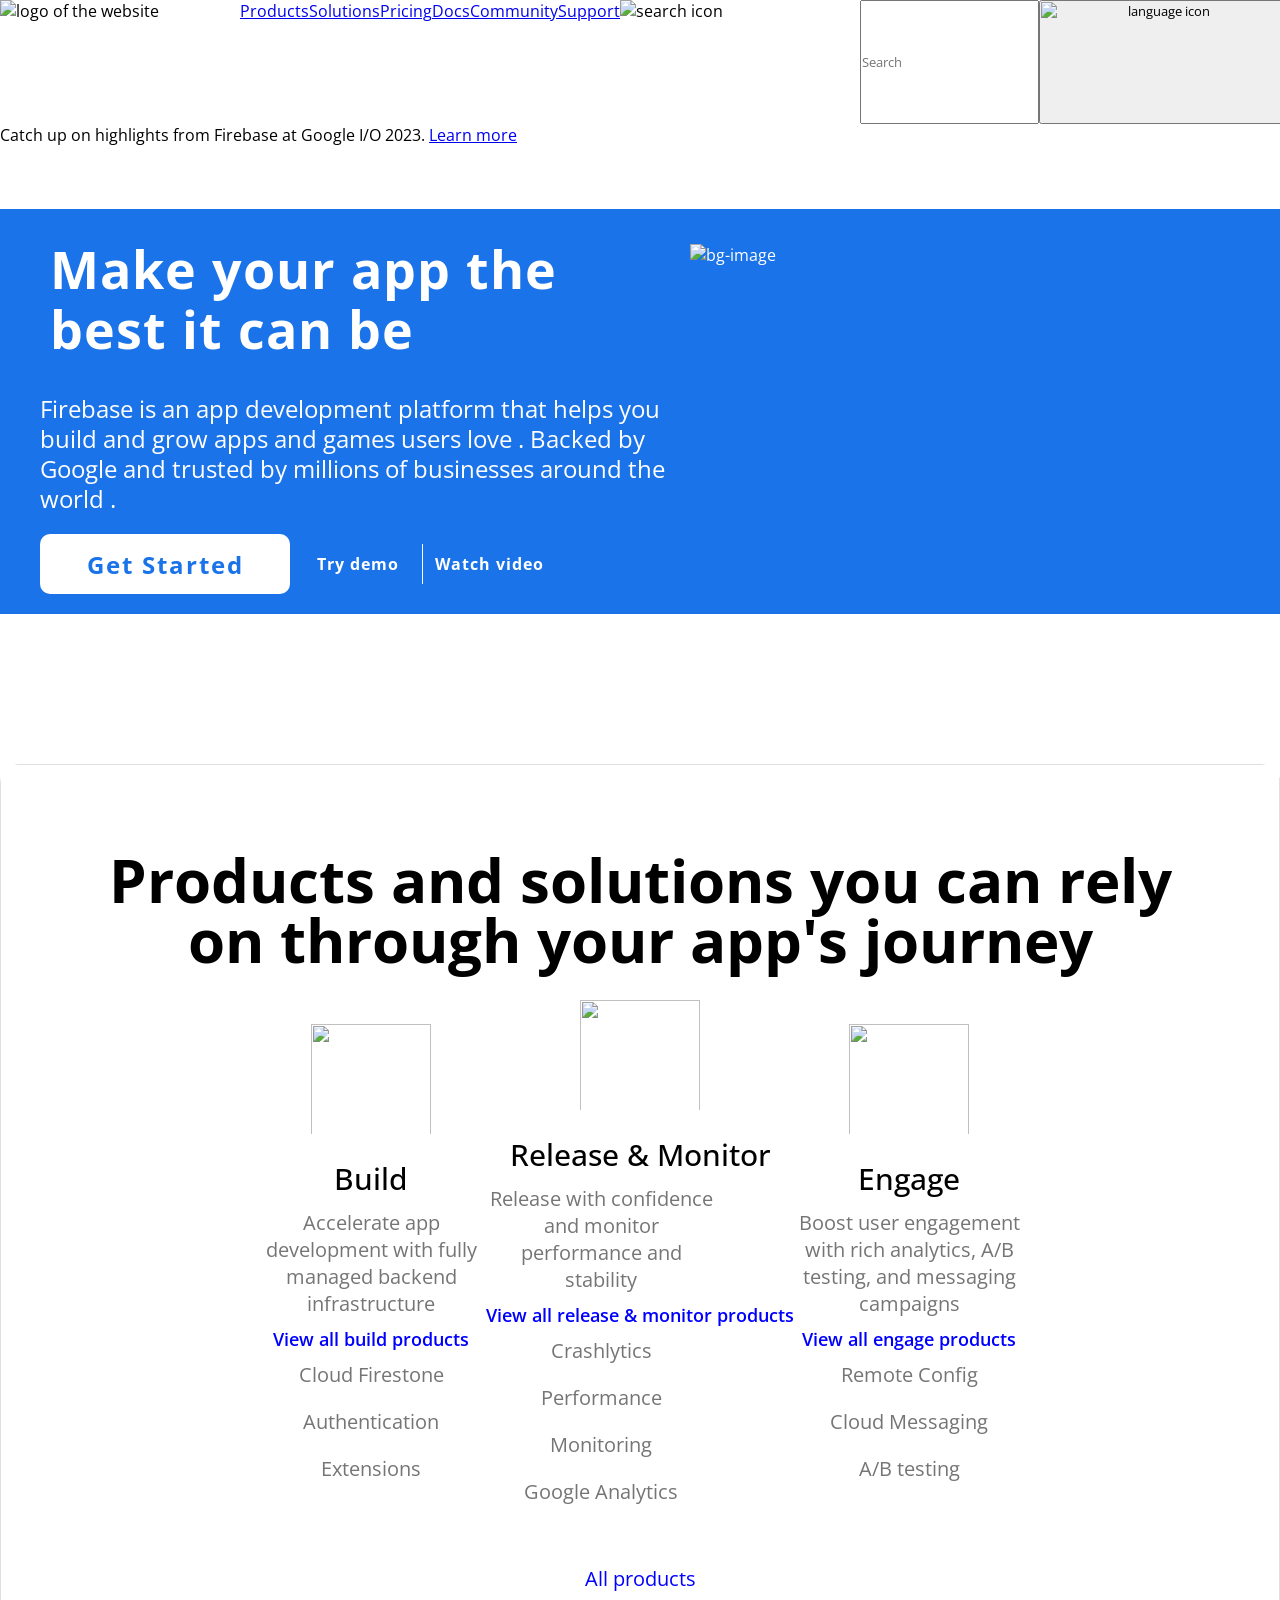
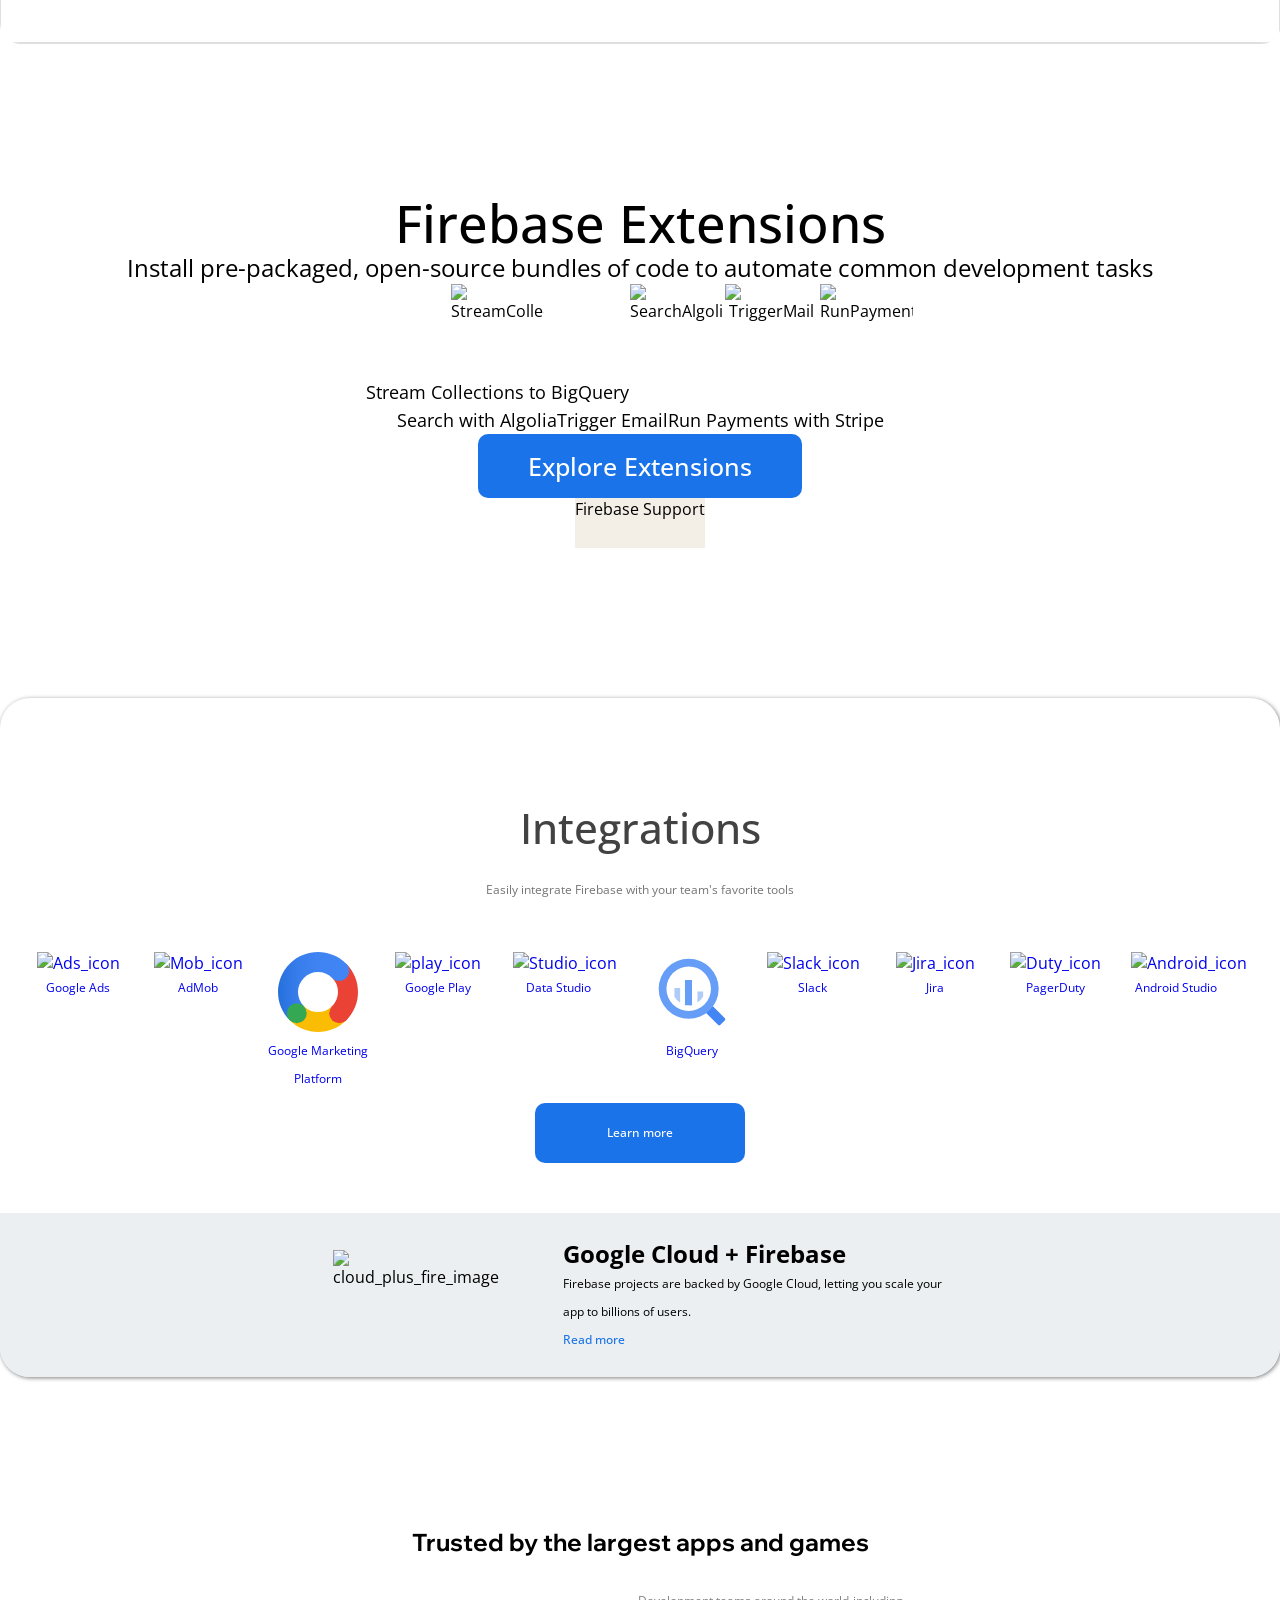
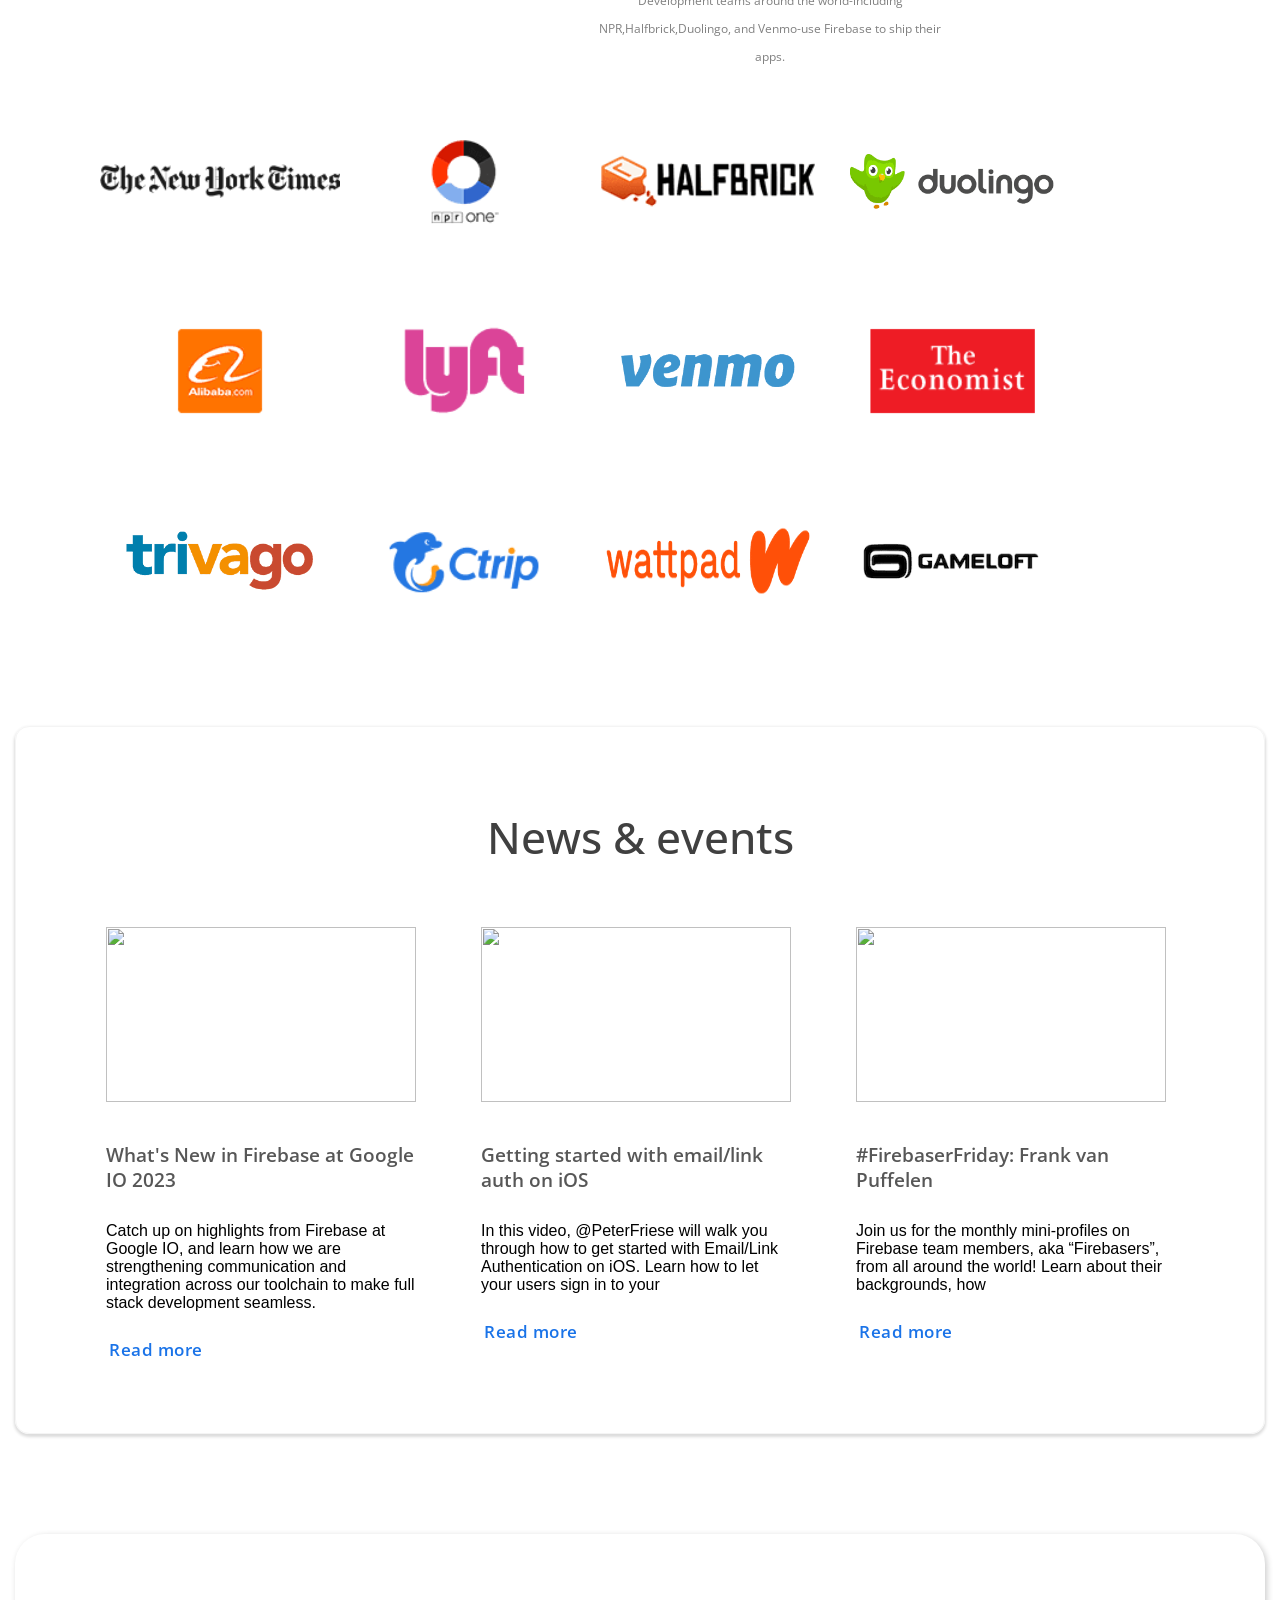
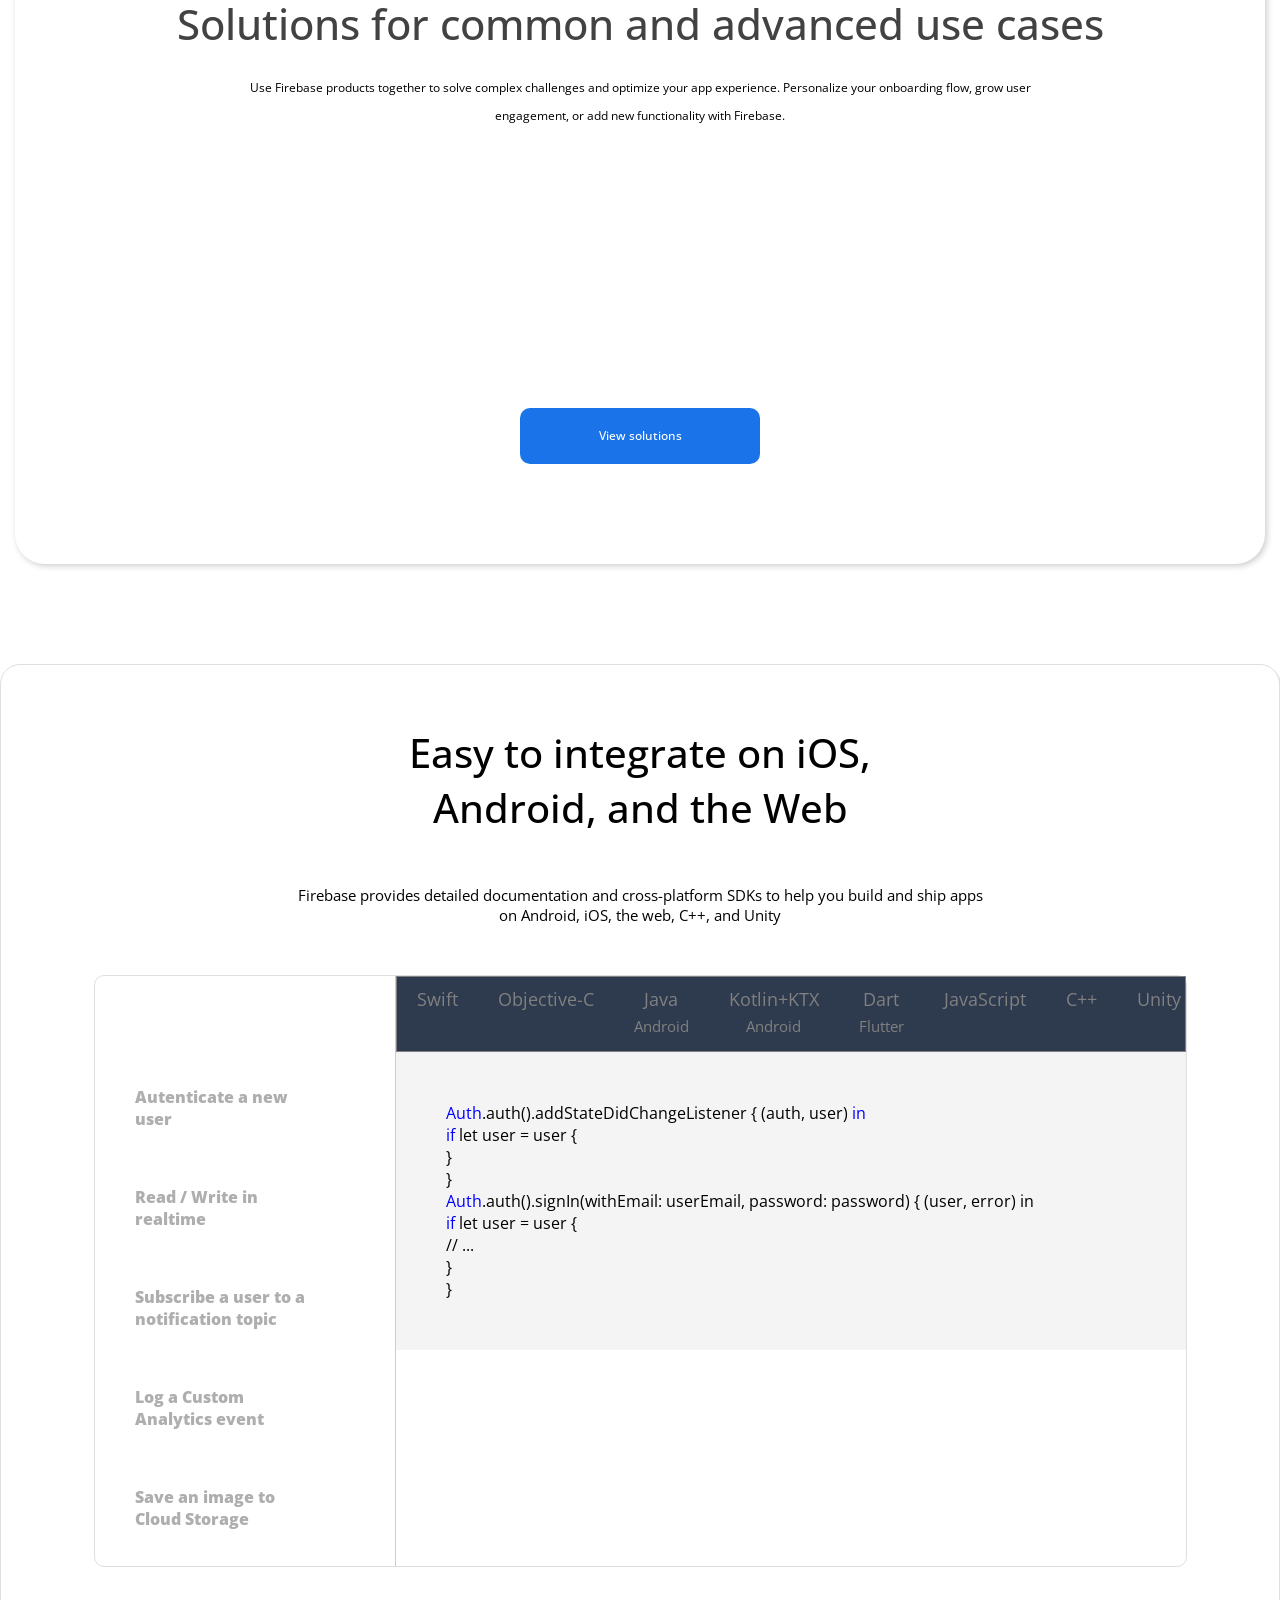
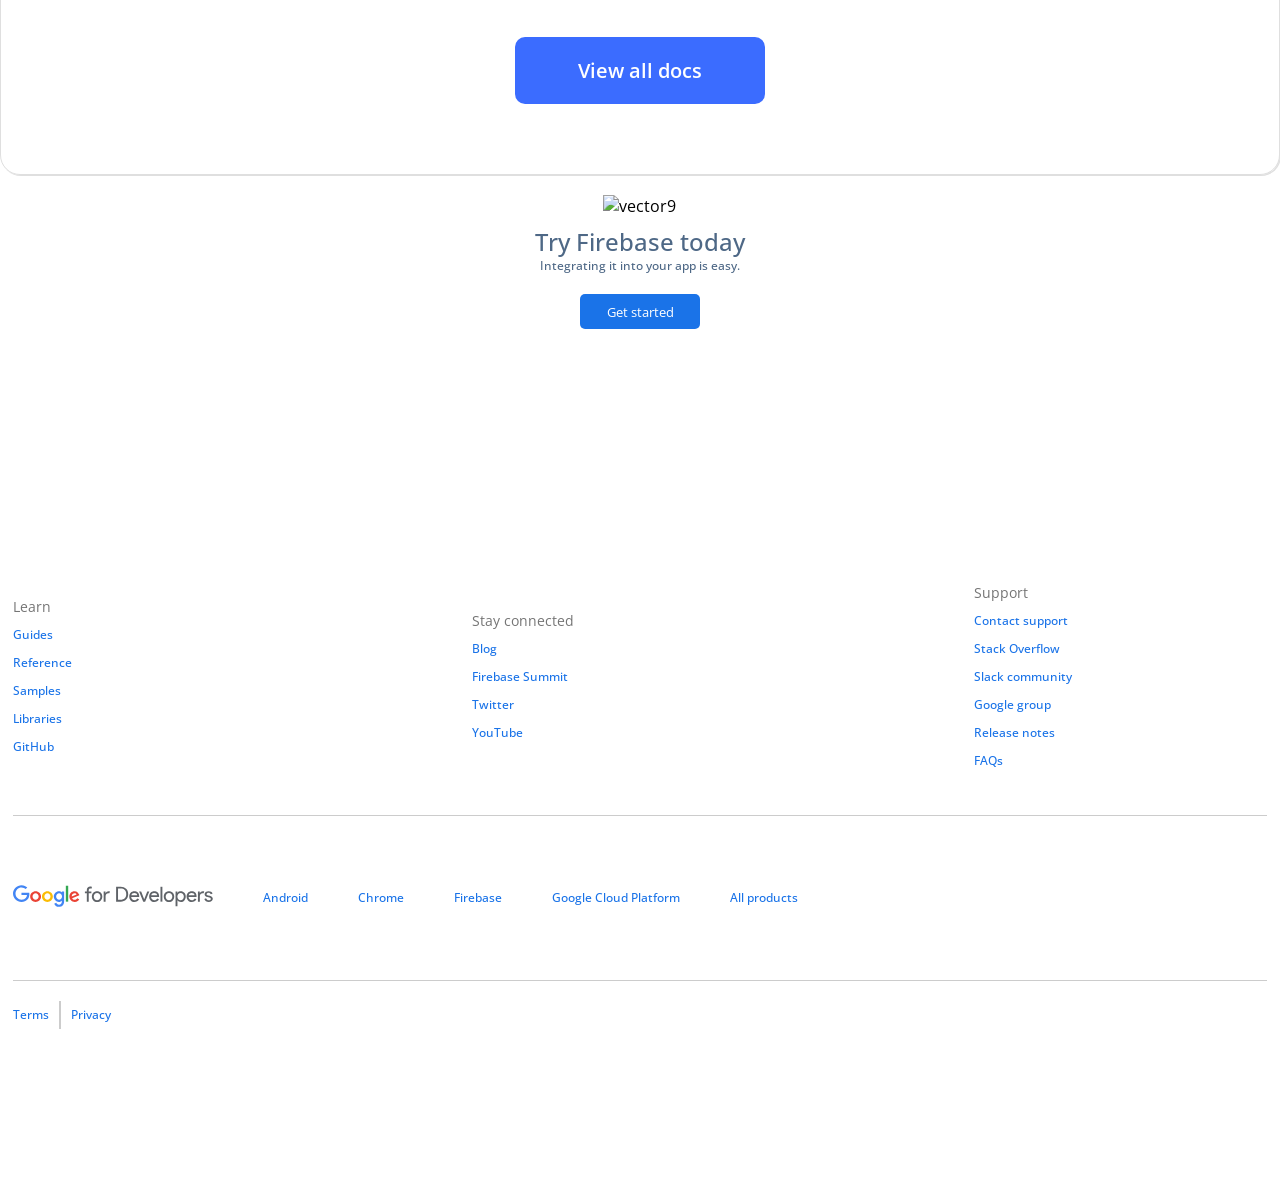
==== commit ce25772a: "Rezolvarea problemelor" ====
--- a/homepage.html
+++ b/homepage.html
@@ -78,15 +78,15 @@
 				<div class="container-text">
 					<h1 class="container-title-1">Make your app the
 					best it can be</h1>
-					<h2 class="container-title-2">Firebase is an app development platform that helps you<br>
-					build and grow apps and games users love.Backed by
+					<h2 class="container-title-2">Firebase is an app development platform that helps you
+					build and grow apps and games users love . Backed by
 					Google and trusted by millions of businesses around the
-					world.</h2>        
+					world .</h2>        
 					<div class="container-button">
 						<button class="buton-start">Get Started</button>
 						<a href="#" class="buton-start-1">Try demo</a>
 						<div class="vertical"></div>
-						<a href="#" class="buton-start-1">Watch video</a>
+						<a href="#" class="buton-start-2">Watch video</a>
 					</div>
 				</div>
 				<div class="top-bg">
@@ -156,53 +156,48 @@
   </section>
 
   <!-- Section 3 -->
-  
-  
-	 <section class="card3">
-	  <section class="section-3">
-			 
-		  <div class="title-Fb"> Firebase Extensions</div>
-		  <div class="paragraf-Fb">
-			  <p>Install pre-packaged, open-source bundles of code to automate common
-				  development tasks
-			  </p>
-		  </div>
-		  <div class="icons-fb">
-			  <div class="stream-fb">
-		  <img class="icons-fb-img1" src="./assets/section3/export_bigquery_1202x.png" alt="StreamCollection">
-			  <p class="icons-prf"> Stream Collections to BigQuery</p>
-			  </div>
-			  <div class="algolia-fb">
-				  <img class="icons-fb-img2"  src="./assets/section3/algolia_search_1202x.png" alt="SearchAlgolia">
-				  <p class="icons-prf"> Search with Algolia</p>
-			  </div>
-			  <div class="mail-fb">
-				  <img class="icons-fb-img3" src="./assets/section3/trigger_email_1202x.png" alt="TriggerMail">
-			
-				  <p class="icons-prf"> Trigger Email</p>
-			  </div>
-			  <div class="payments-fb">
-				  <img class="icons-fb-img4" src="./assets/section3/stripe_subscriptions_1202x.png" alt="RunPayments">
-				  <p class="icons-prf"> Run Payments with Stripe</p>
-  
-			  </div>
-			  
-			
-		  </div>
-		  
-		  
-		  <button class="button-fb">
-			   Explore Extensions
-		  </button>
-		  
-		 <div class="footer-fb"> 
-		  <p class="footer-support"> Firebase Support</p>
-		 </div>
+   <section class="section-3">
+           
+	<div class="title-Fb"> Firebase Extensions</div>
+	<div class="Paragraf-Fb">
+		<p>Install pre-packaged, open-source bundles of code to automate common
+			development tasks
+		</p>
+	</div>
+	<div class="icons-fb">
+        <div class="example">
+<img class="icons-fb-img" src="./assets/section3/stripe_subscriptions_1202x.png" alt="StreamCollection">
+		<p class="Icons-Stream"> Stream Collections to BigQuery</p>
+		</div>
+		
+		
+		<img class="icons-fb-img"  src="./assets/section3/algolia_search_1202x.png" alt="SearchAlgolia">
+	   
+		<img class="icons-fb-img" src="./assets/section3/trigger_email_1202x.png" alt="TriggerMail">
 	  
-	  </section>
-	  </section>
-  
-  
+		<img class="icons-fb-img" src="./assets/section3/export_bigquery_1202x.png" alt="RunPayments">
+	  
+	</div>
+	<div class="Paragraf_Icons">
+
+		<p class="Icons-Algolia"> Search with Algolia</p>
+		<p class="Icons-Trigger"> Trigger Email</p>
+		<p class="Icons-Payments"> Run Payments with Stripe</p>
+	</div>
+	
+
+	<button class="button-fb">
+		 Explore Extensions
+	</button>
+	
+   <div class="Footer-Fb"> 
+	<p class="Footer-Support"> Firebase Support</p>
+   </div>
+
+</section>
+
+
+
 	<!-- Section 4 - AT -->
 		<section class="section__four">
 			<h1>Integrations</h1>
--- a/homepageStyle/section1.css
+++ b/homepageStyle/section1.css
@@ -5,18 +5,20 @@
 }
 .container-title-1 {
   font-size: 52px;
-  font-weight: 400;
+  font-weight: 700;
   line-height: 60px;
+  letter-spacing: 1px;
   margin-bottom: 25px;
   padding: 10px;
 }
 .container-title-2 {
   font-size: 24px;
-  font-weight: 300;
+  font-weight: 400;
   line-height: 30px;
   margin-bottom: 20px;
 }
 .top-container {
+  width: 100%;
   padding: 20px;
   margin-top: 63px;
   font-family: "Open Sans", sans-serif;
@@ -27,6 +29,7 @@
   flex-direction: row;
 }
 .top-bg {
+  width: 550px;
   margin-bottom: 30px;
   padding-bottom: 30px;
   display: flex;
@@ -36,10 +39,11 @@
 
 .top-bg-image {
   height: 90%;
-  width: 90%;
+  width: 100%;
 }
 
 .container-text {
+  width: 650px;
   display: flex;
   flex-direction: column;
   justify-content: center;
@@ -49,12 +53,14 @@
   flex-direction: row;
   justify-content: space-between;
   align-items: center;
+  width: 510px;
 }
 .buton-start {
   width: 250px;
-  height: 50px;
+  height: 60px;
   font-size: 24px;
-  font-weight: 400;
+  font-weight: 700;
+  letter-spacing: 2px;
   border-radius: 10px;
   color: rgb(26, 115, 232);
   background-color: rgb(255, 255, 255);
@@ -62,20 +68,76 @@
 }
 .buton-start:hover {
   cursor: pointer;
+  background-color: rgb(226, 219, 219);
 }
 .buton-start-1 {
+  display: flex;
+  justify-content: space-around;
+  align-items: center;
   font-size: 16px;
-  font-weight: 400;
+  font-weight: 700;
+  text-align: center;
+  letter-spacing: 1px;
   text-decoration: none;
   color: rgb(255, 255, 255);
+  width: 130px;
+  height: 40px;
+  border-right: 0.5px solid rgb(255, 255, 255);
 }
 .buton-start-1:hover {
   cursor: pointer;
+  border-radius: 10px;
+  background-color: rgb(91, 155, 239);
 }
-.vertical {
-  border-right: 1px solid rgb(255, 255, 255);
-  height: 30px;
-  position: relative;
-  left: 3%;
-  top: 9%;
+.buton-start-2 {
+  display: flex;
+  justify-content: space-around;
+  align-items: center;
+  font-size: 16px;
+  font-weight: 700;
+  text-align: center;
+  letter-spacing: 1px;
+  text-decoration: none;
+  color: rgb(255, 255, 255);
+  width: 120px;
+  height: 40px;
+  
 }
+.buton-start-2:hover {
+  cursor: pointer;
+  border-radius: 10px;  
+  background-color: rgb(91, 155, 239);
+
+}
+@media screen and (max-width: 412px){
+  .top-container {
+    display: flex;
+    flex-direction: column;
+    justify-content: center;
+    width: 100%;
+  }
+  .container-text {
+    display: flex;
+    flex-direction: column;
+    width: 100%;
+  }
+  
+
+  .top-bg {
+    display: flex;
+    flex-direction: column;
+    justify-content: center;
+    width: 100%;
+  }
+  .container-button {
+    flex-direction: column;
+    width: 100%;
+  }
+  .buton-start {
+    margin-bottom: 10px;
+  }
+  .buton-start-1 {
+    margin-bottom: 10px;
+  }
+}
+
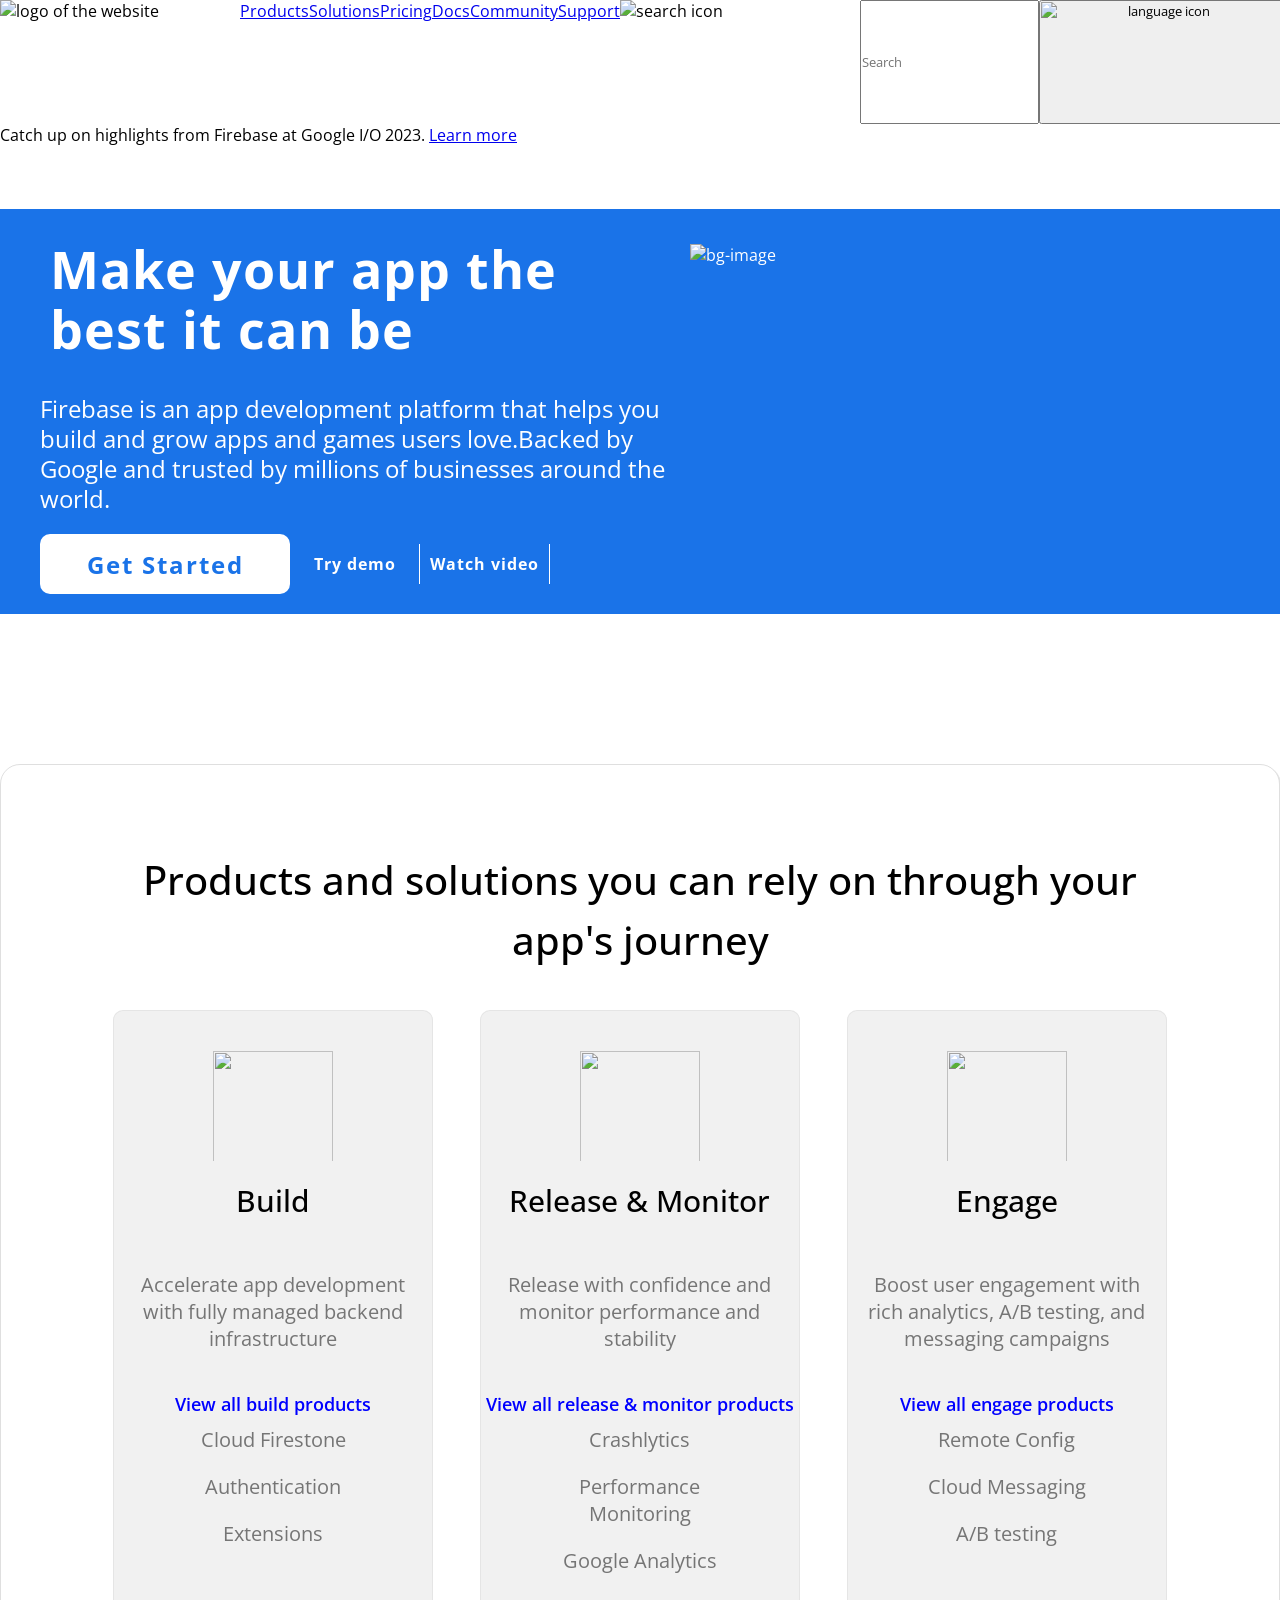
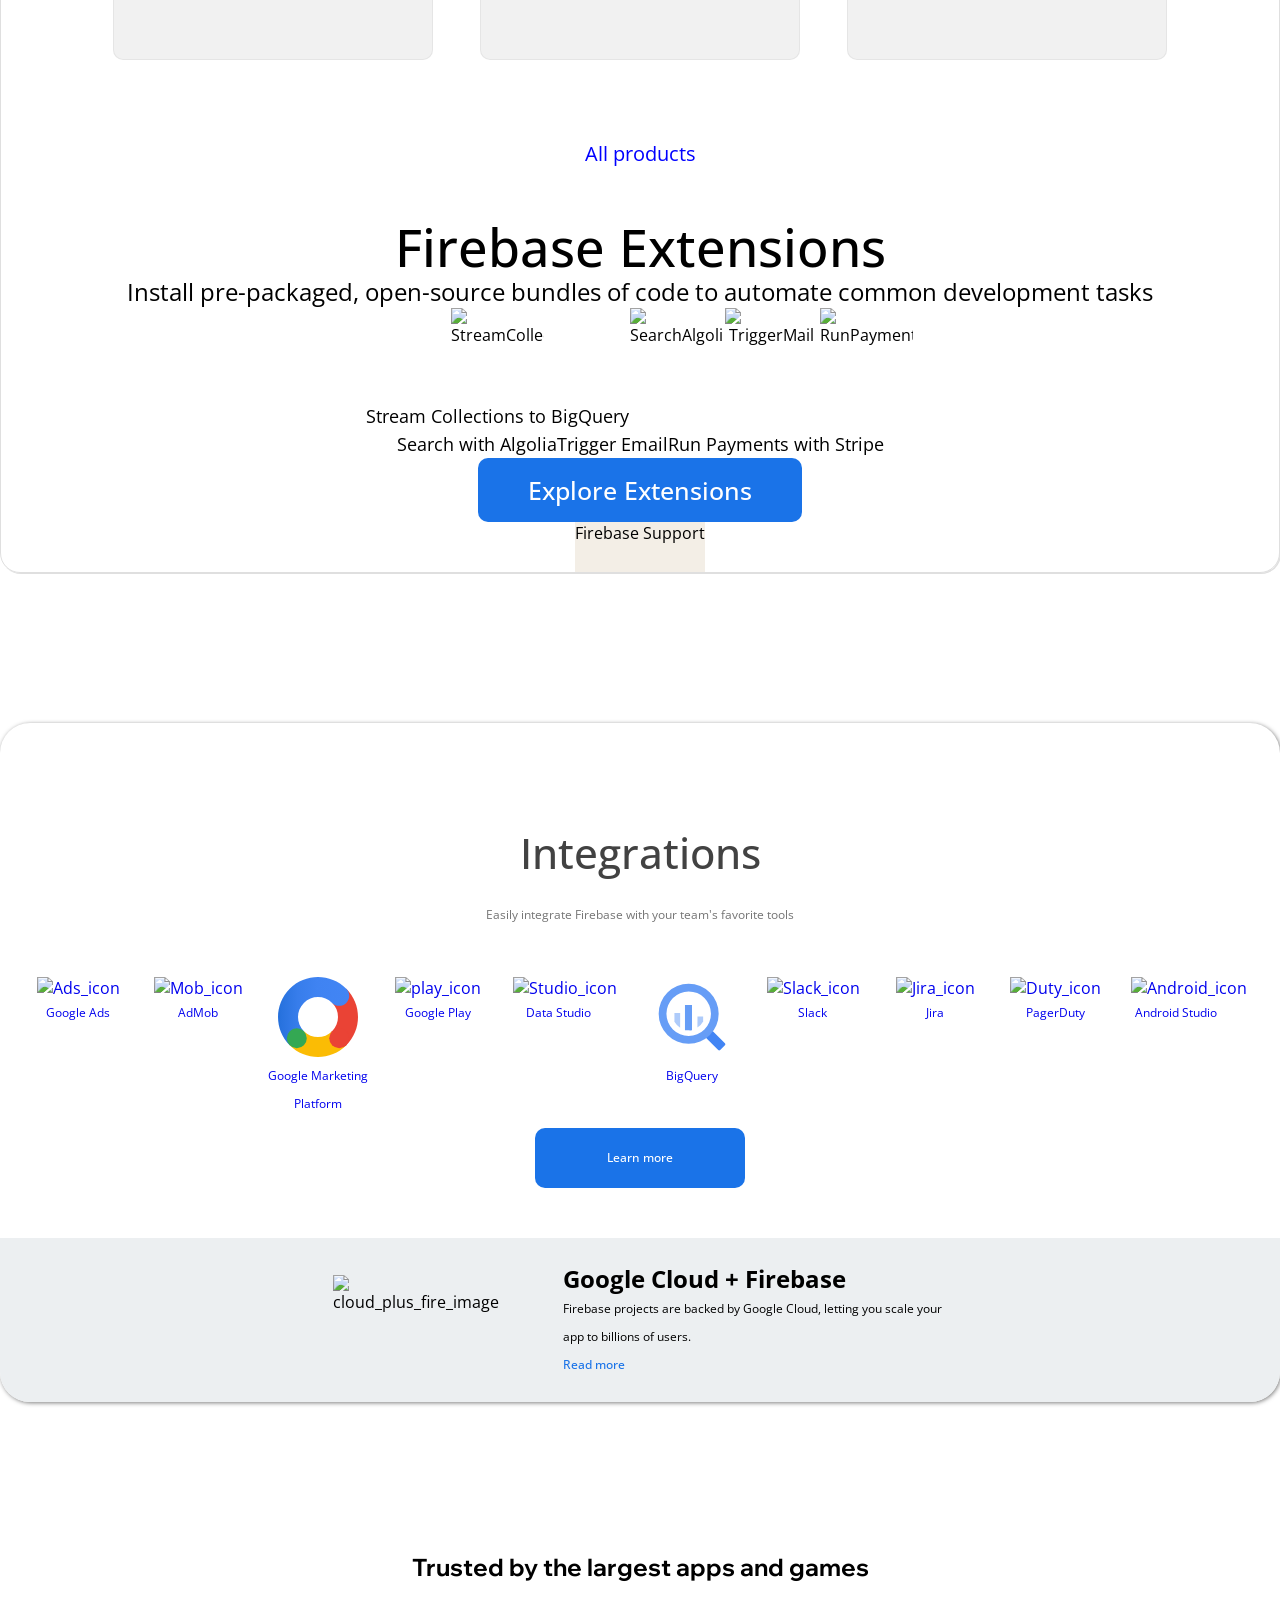
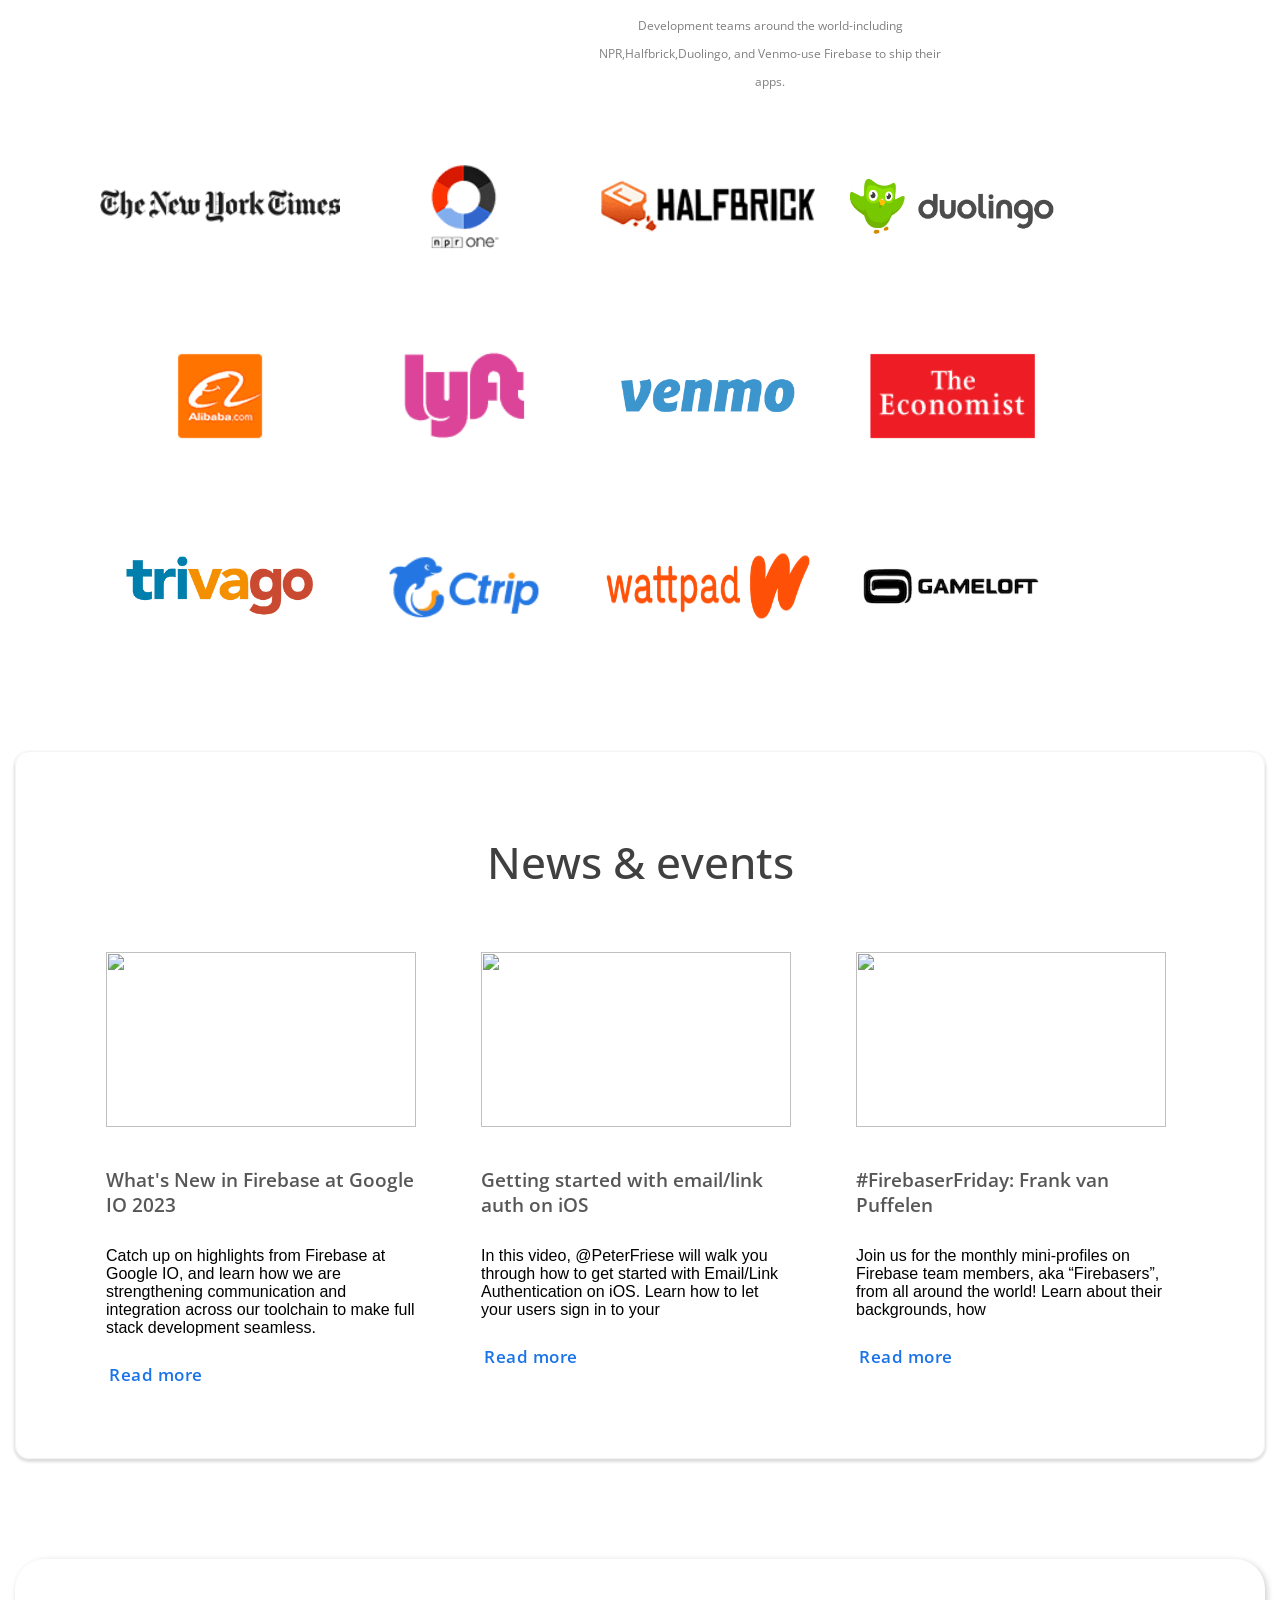
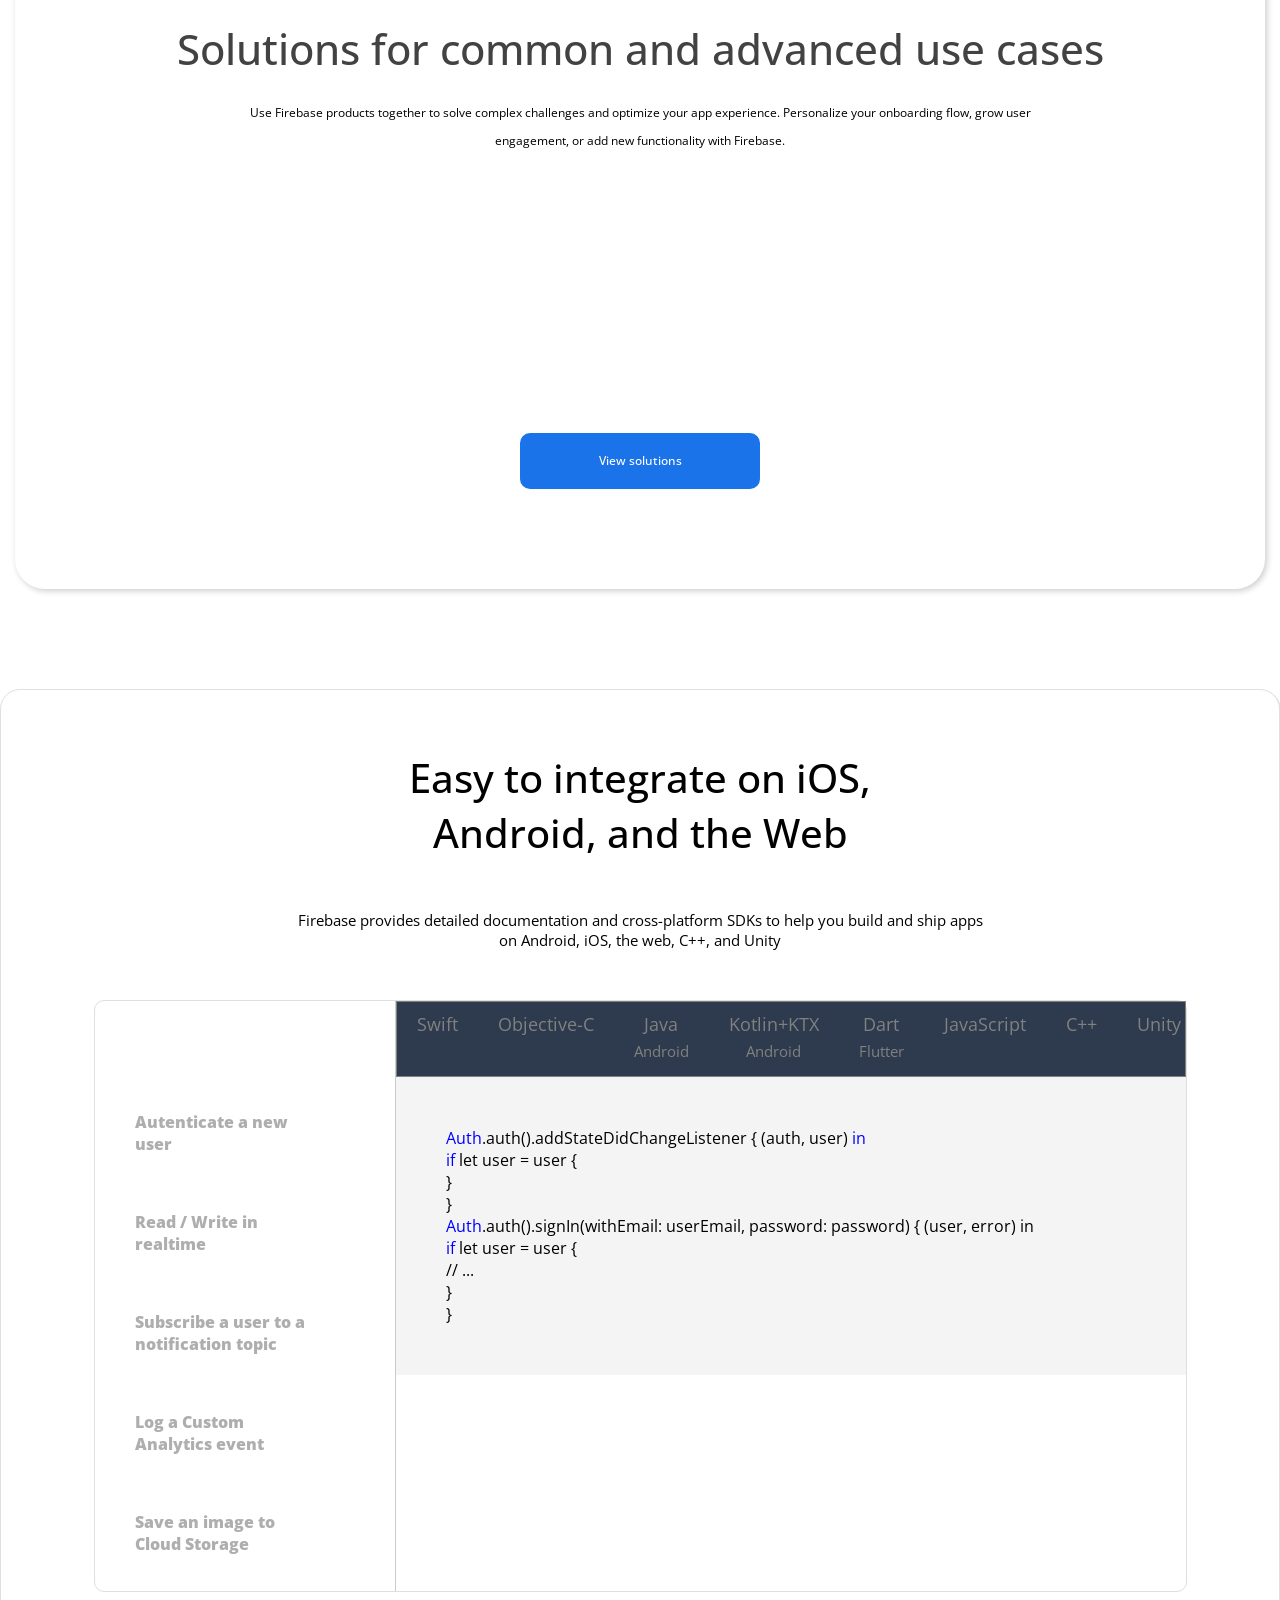
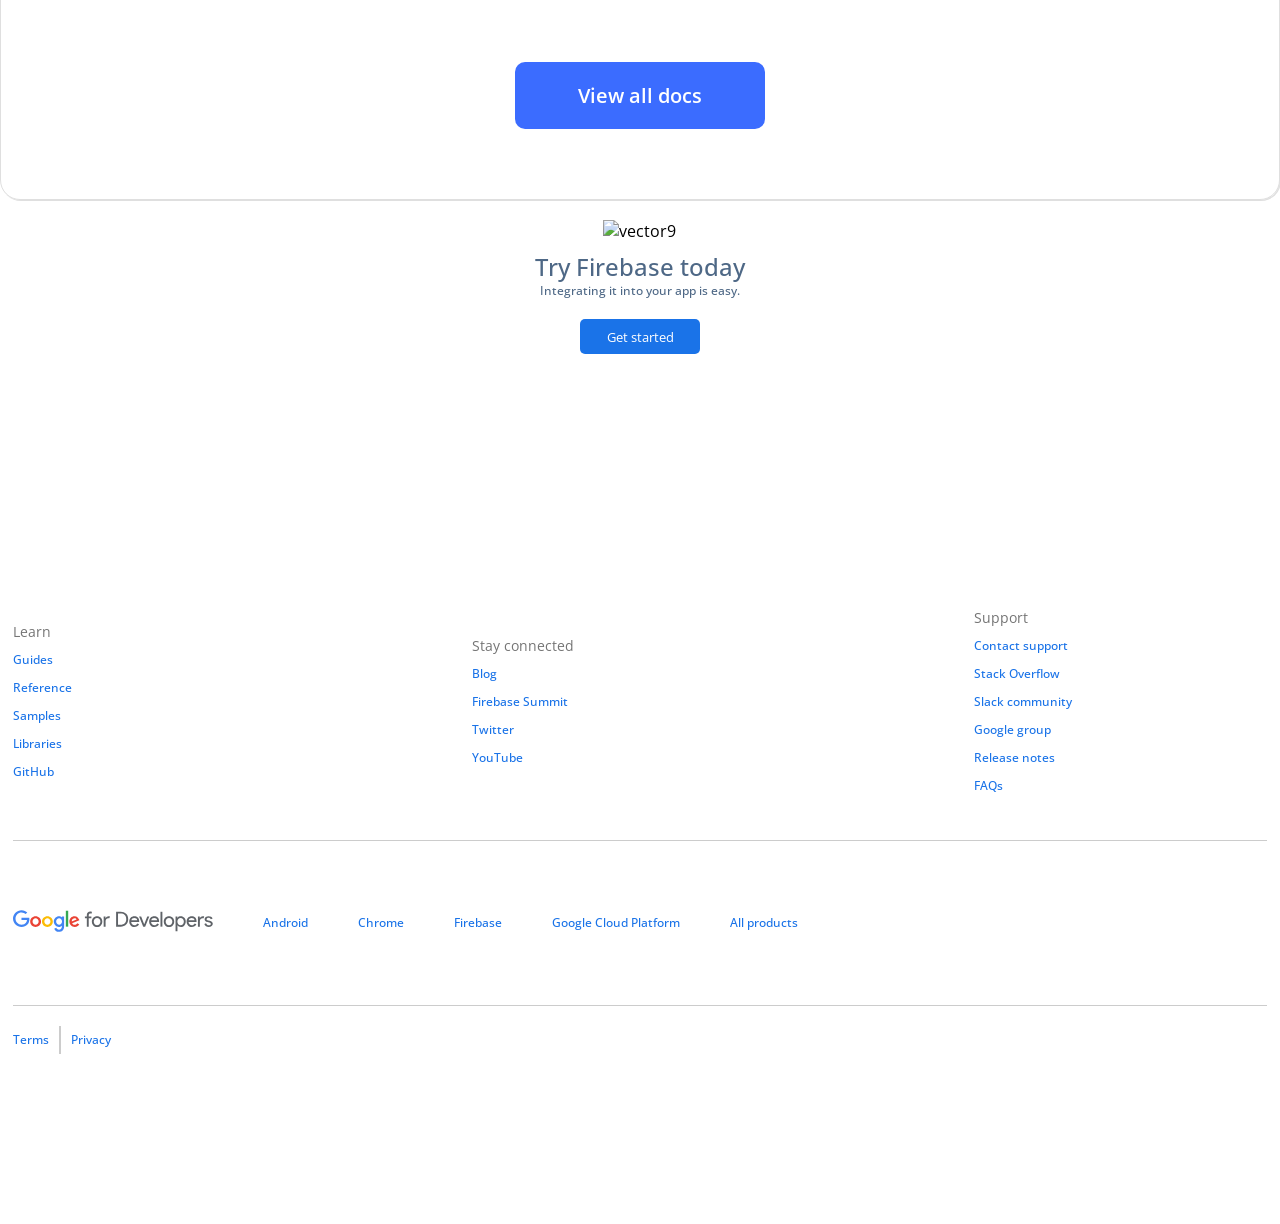
==== commit 1cd1784b: "Media queries" ====
--- a/homepage.html
+++ b/homepage.html
@@ -78,15 +78,15 @@
 				<div class="container-text">
 					<h1 class="container-title-1">Make your app the
 					best it can be</h1>
-					<h2 class="container-title-2">Firebase is an app development platform that helps you
-					build and grow apps and games users love . Backed by
+					<h2 class="container-title-2">Firebase is an app development platform that helps you<br>
+					build and grow apps and games users love.Backed by
 					Google and trusted by millions of businesses around the
-					world .</h2>        
+					world.</h2>        
 					<div class="container-button">
 						<button class="buton-start">Get Started</button>
 						<a href="#" class="buton-start-1">Try demo</a>
 						<div class="vertical"></div>
-						<a href="#" class="buton-start-2">Watch video</a>
+						<a href="#" class="buton-start-1">Watch video</a>
 					</div>
 				</div>
 				<div class="top-bg">
@@ -98,51 +98,56 @@
     
   <section class="section-2-and-3">
      <div class="section-2">
-      <div class="section-2-title">
-      <h1>Products and solutions you can rely on through your
-  app's journey</h1>
-    </div>
+    
+      <p class="section-2-title">Products and solutions you can rely on through your
+  app's journey</p>
+    	
     <div class="section-2-cards">
-    <div class="section-2-first-card">
+    <div class="section-2-card">
       <img class="section-2-cards-icon" src="./assets/section2/home-icon-build.png">
       <h2 class="section-2-cards-subtitle">Build</h2>
-      <div class="section-2-paragraphs">
-        <p>Accelerate app development
+      <div>
+        <p class="section-2-description-card">Accelerate app development
         with fully managed backend
         infrastructure</p>
       </div>
+	  <div class=" card-section-2-paragraph">
       <p class="view-all">View all build products</p>
       <div class="section-2-paragraphs">
         <p>Cloud Firestone</p>
         <p>Authentication</p>
         <p>Extensions</p>
       </div>
-    </div>
-    <div class="section-2-second-card">
+	  </div>
+    </div>
+    <div class="section-2-card ">
       <img class="section-2-cards-icon" src="./assets/section2/home-icon-release.png">
       <h2 class="section-2-cards-subtitle">Release & Monitor</h2>
-      <div class="section-2-paragraphs">
-        <p>Release with confidence and
+      <div>
+        <p class="section-2-description-card">Release with confidence and
         monitor performance and
         stability</p>
       </div>
-      <div>
+		<div class="card-section-2-paragraph">
         <p class="view-all">View all release & monitor
         products</p>
-      </div>
       <div class="section-2-paragraphs">
         <p>Crashlytics</p>
+		<div class="section-2-two-items">
         <p>Performance</p>
         <p>Monitoring</p>
+		</div>
         <p>Google Analytics</p>
       </div>
-    </div>
-    <div class="section-2-third-card">
+	  </div>
+    </div>
+    <div class="section-2-card ">
       <img class="section-2-cards-icon" src="./assets/section2/home-icon-engage.png">
       <h2 class="section-2-cards-subtitle">Engage</h2>
-      <div class="section-2-paragraphs">
-        <p>Boost user engagement with rich analytics, A/B testing, and messaging campaigns</p>
-      </div>
+      <div>
+        <p class="section-2-description-card">Boost user engagement with rich analytics, A/B testing, and messaging campaigns</p>
+      </div>
+	  <div class="card-section-2-paragraph">
       <p class="view-all">View all engage products</p>
       <div class="section-2-paragraphs">
         <p>Remote Config</p>
@@ -151,9 +156,8 @@
       </div>
     </div>
   </div>
-  <p class="all-products">All products</p>
-    </div>
-  </section>
+    </div>
+	<p class="all-products">All products</p>
 
   <!-- Section 3 -->
    <section class="section-3">
@@ -195,7 +199,7 @@
    </div>
 
 </section>
-
+</section>
 
 
 	<!-- Section 4 - AT -->
--- a/homepageStyle/section2.css
+++ b/homepageStyle/section2.css
@@ -15,7 +15,7 @@
   box-shadow: 1px 1px rgba(128, 128, 128, 0.256);
 }
 .section-2 {
-  width: 100%;
+  width: 90%;
   box-sizing: border-box;
   text-align: center;
   background-color: rgb(255, 255, 255);
@@ -81,14 +81,13 @@
   font-size: 20px;
   font-weight: 400;
   color: rgb(117, 117, 117);
-  width: 230px;
   gap: 20px;
+  text-align: center;
 }
 .section-2-paragraphs :hover{
  color: blue;
  cursor: pointer;
 }
-
 
 .view-all {
   color: blue;
@@ -109,3 +108,103 @@
   background-color: rgba(0, 0, 255, 0.068);
  }
 
+@media screen and (max-width: 412px){
+  .section-2-and-3 {
+    display: flex;
+    flex-direction: column;
+    justify-content: center;
+    width: 93%;
+    margin: 50px auto;
+  }
+  .section-2{
+    height: 100%;
+    padding-top: 20px ;
+  }
+  .section-2-title{
+    width: 78%;
+    font-size: 24px;
+    line-height: normal;
+    text-align: center;
+    margin: 5px auto;
+    font-weight: 600;
+}
+.section-2-cards{
+  display: flex;
+  flex-direction: column;
+  width: 100%;
+  border: none;
+  margin: 0px auto;
+}
+.section-2-card{
+  background-color: white;
+  border: none;
+  border-radius: 0;
+  border-bottom: 1px solid rgba(128, 128, 128, 0.282);
+  width: 80%;
+  padding: 0;
+  height: 100%;
+}
+.section-2-cards-subtitle{
+  font-size: 25px;
+  font-weight: 600;
+}
+.card-section-2-paragraph{
+  display: flex;
+  flex-direction: column-reverse;
+  margin: 0 auto 0 auto;
+  align-items: center;
+  width: 100%;
+}
+.section-2-description-card{
+  font-size: 15px;
+  line-height: normal;
+  padding: 0;
+  margin: 0 auto;
+}
+.view-all{
+  margin: 10px auto 30px auto;
+  border: 1px solid black;
+  border-radius: 10px;
+  color: white;
+  background: rgba(0, 64, 255, 0.809);
+  width: 100%;
+  padding: 5px 20px;
+  font-size: 12px;
+}
+.section-2-paragraphs{
+  font-size: 13px;
+  margin-top: 10px;
+  gap: 0;  
+}
+.section-2-two-items{
+  display: flex;
+  justify-content: space-evenly;
+  width: 90%;
+  margin: auto;
+}
+
+.all-products{
+  margin: 0 auto 20px auto;
+  border-radius: 0;
+  color: #1a73e8;
+  display: flex;
+  align-items: center;
+  font-size: 14px;
+  font-weight: 500;
+  padding: 0 0 20px 0px;
+  text-align: center;
+  white-space: nowrap;
+  line-height: normal;
+  box-shadow: none;
+  border-bottom: 1px solid #d8d8d8;
+  border-left: none;
+  border-right: none;
+  justify-content: center;
+  width: 80%;
+}
+
+
+
+
+
+}
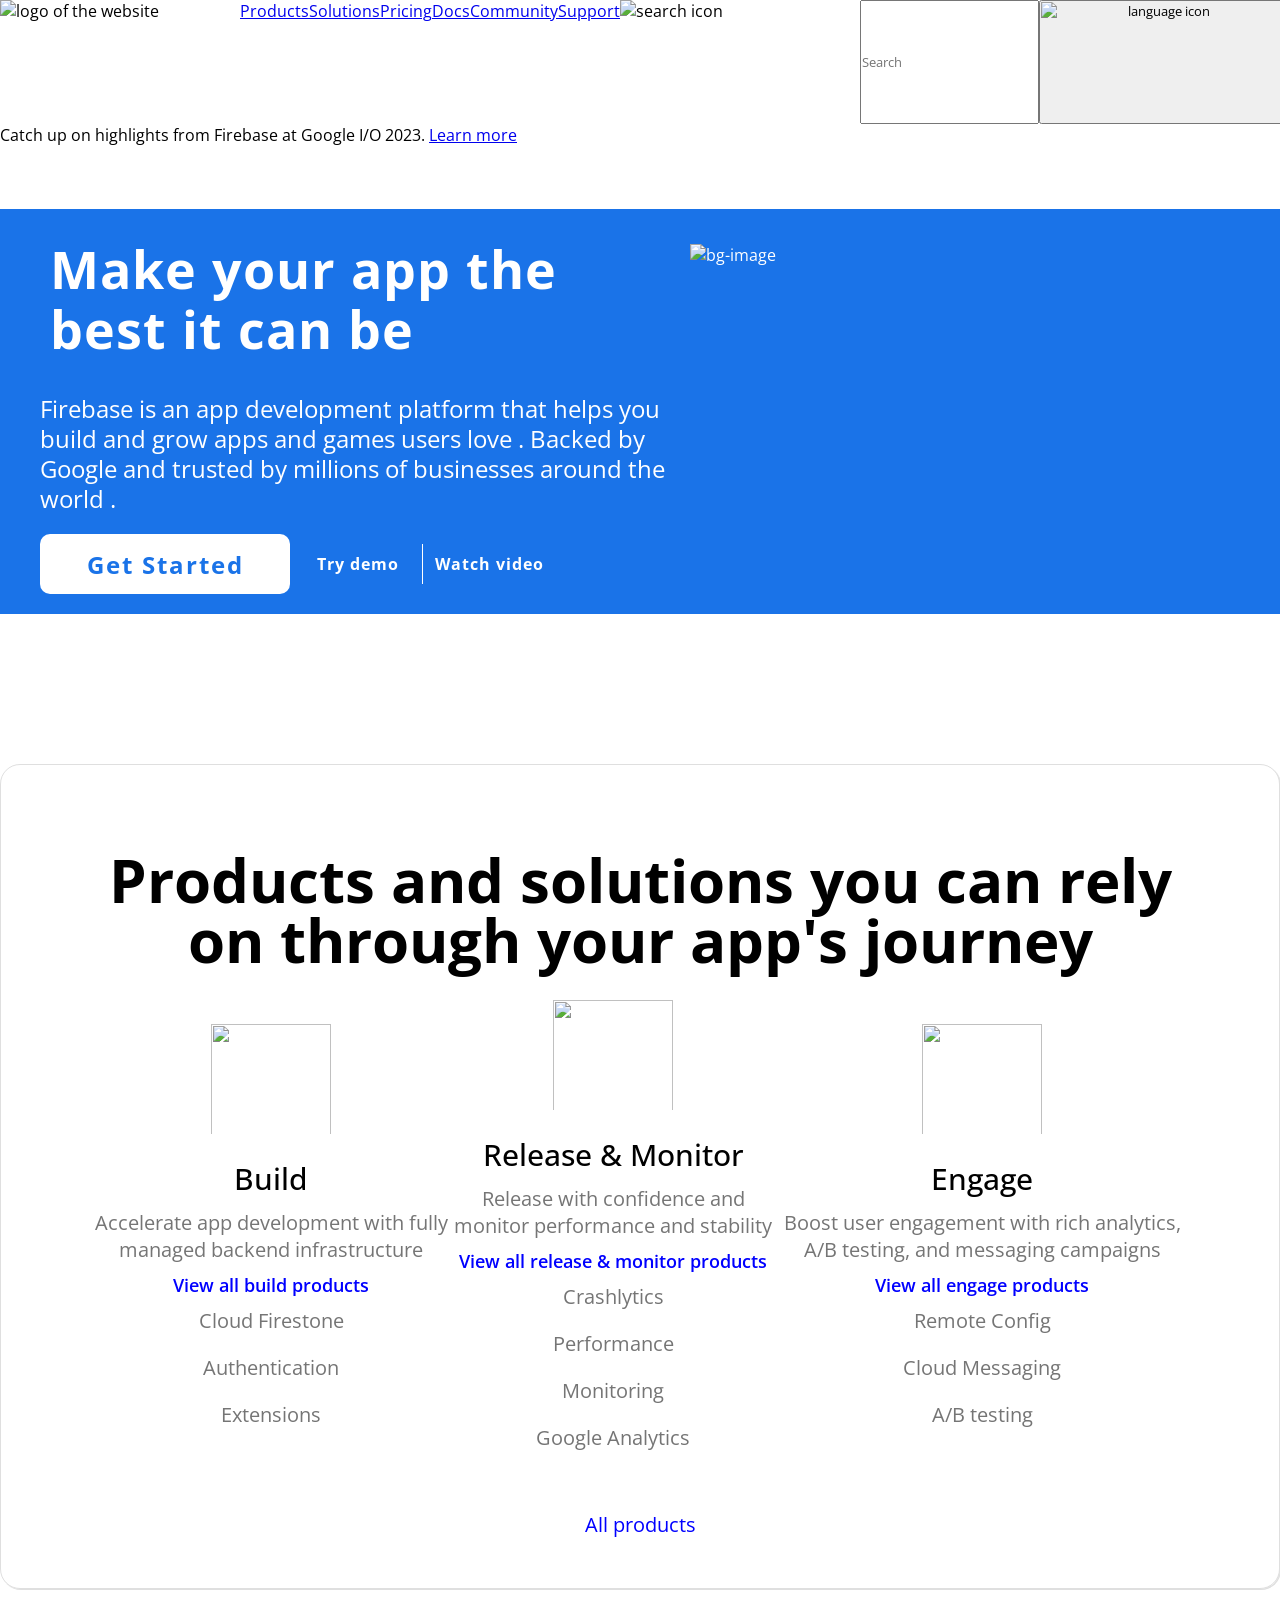
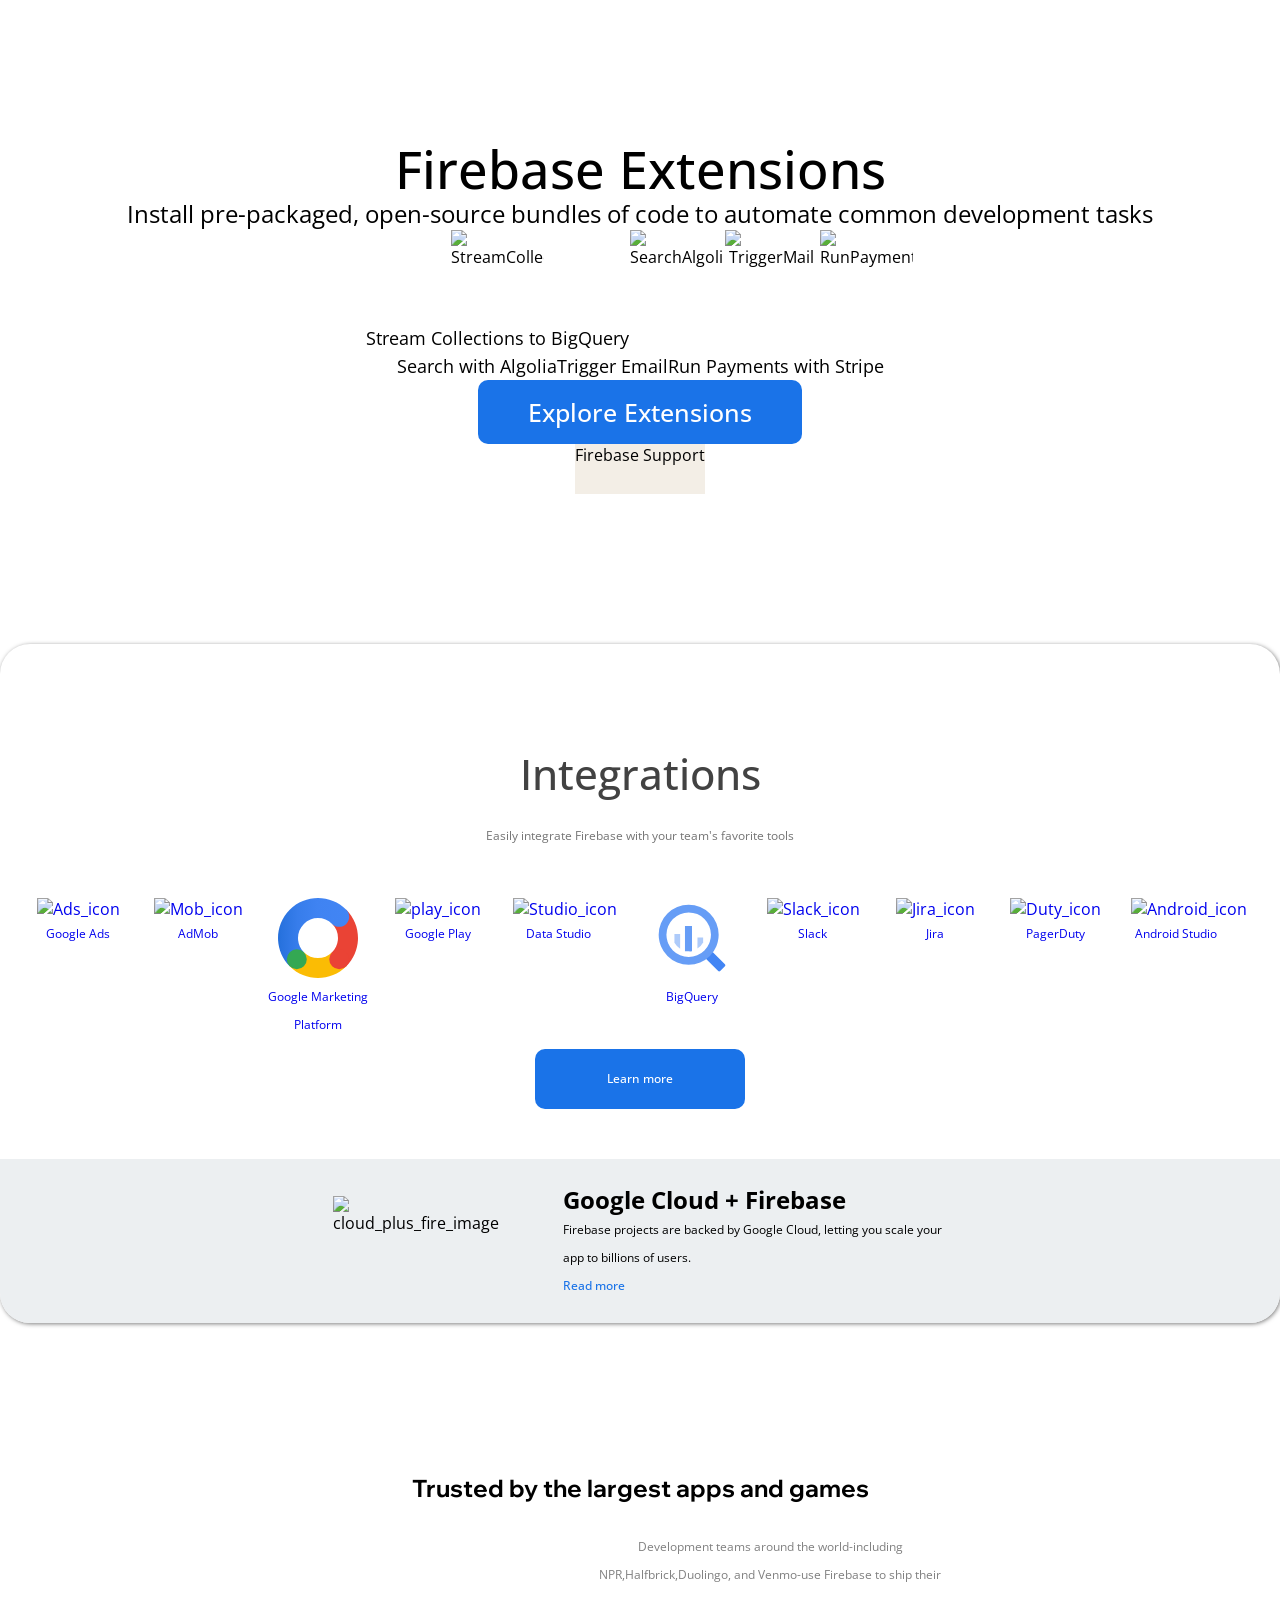
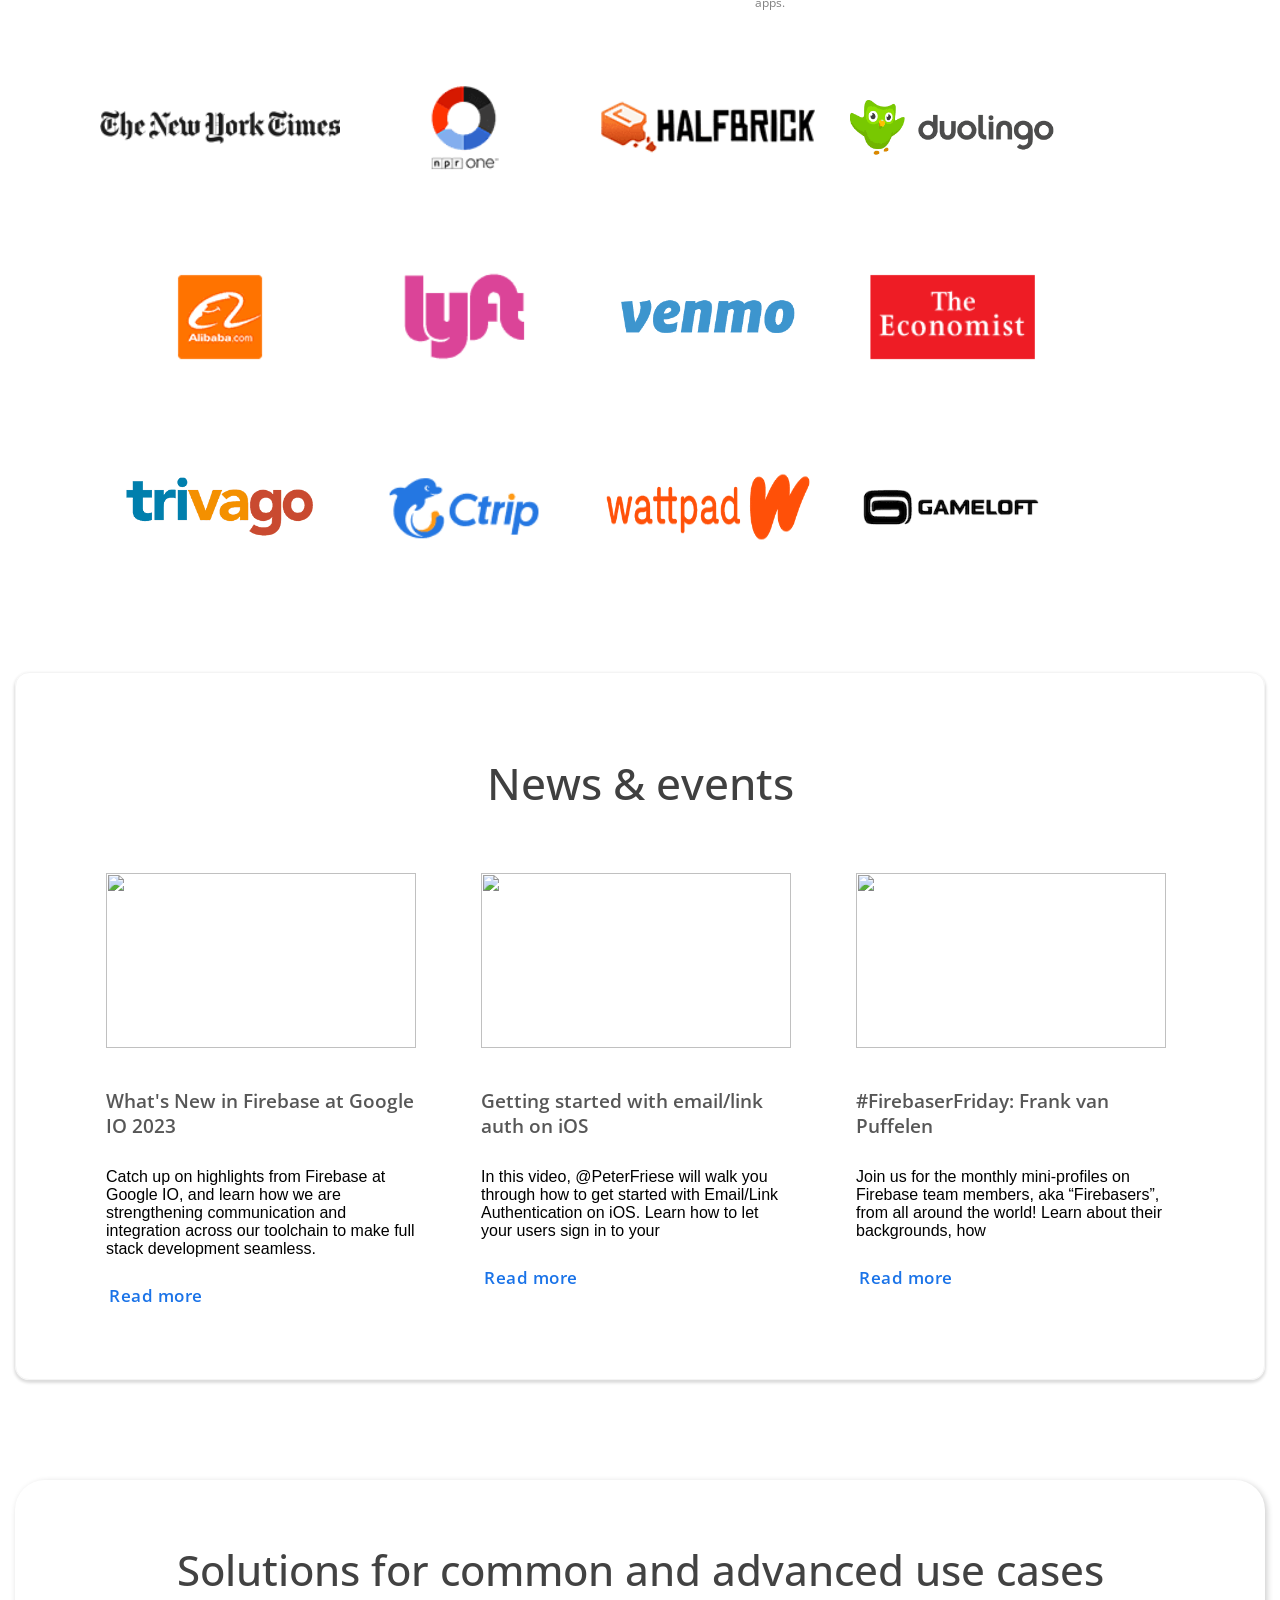
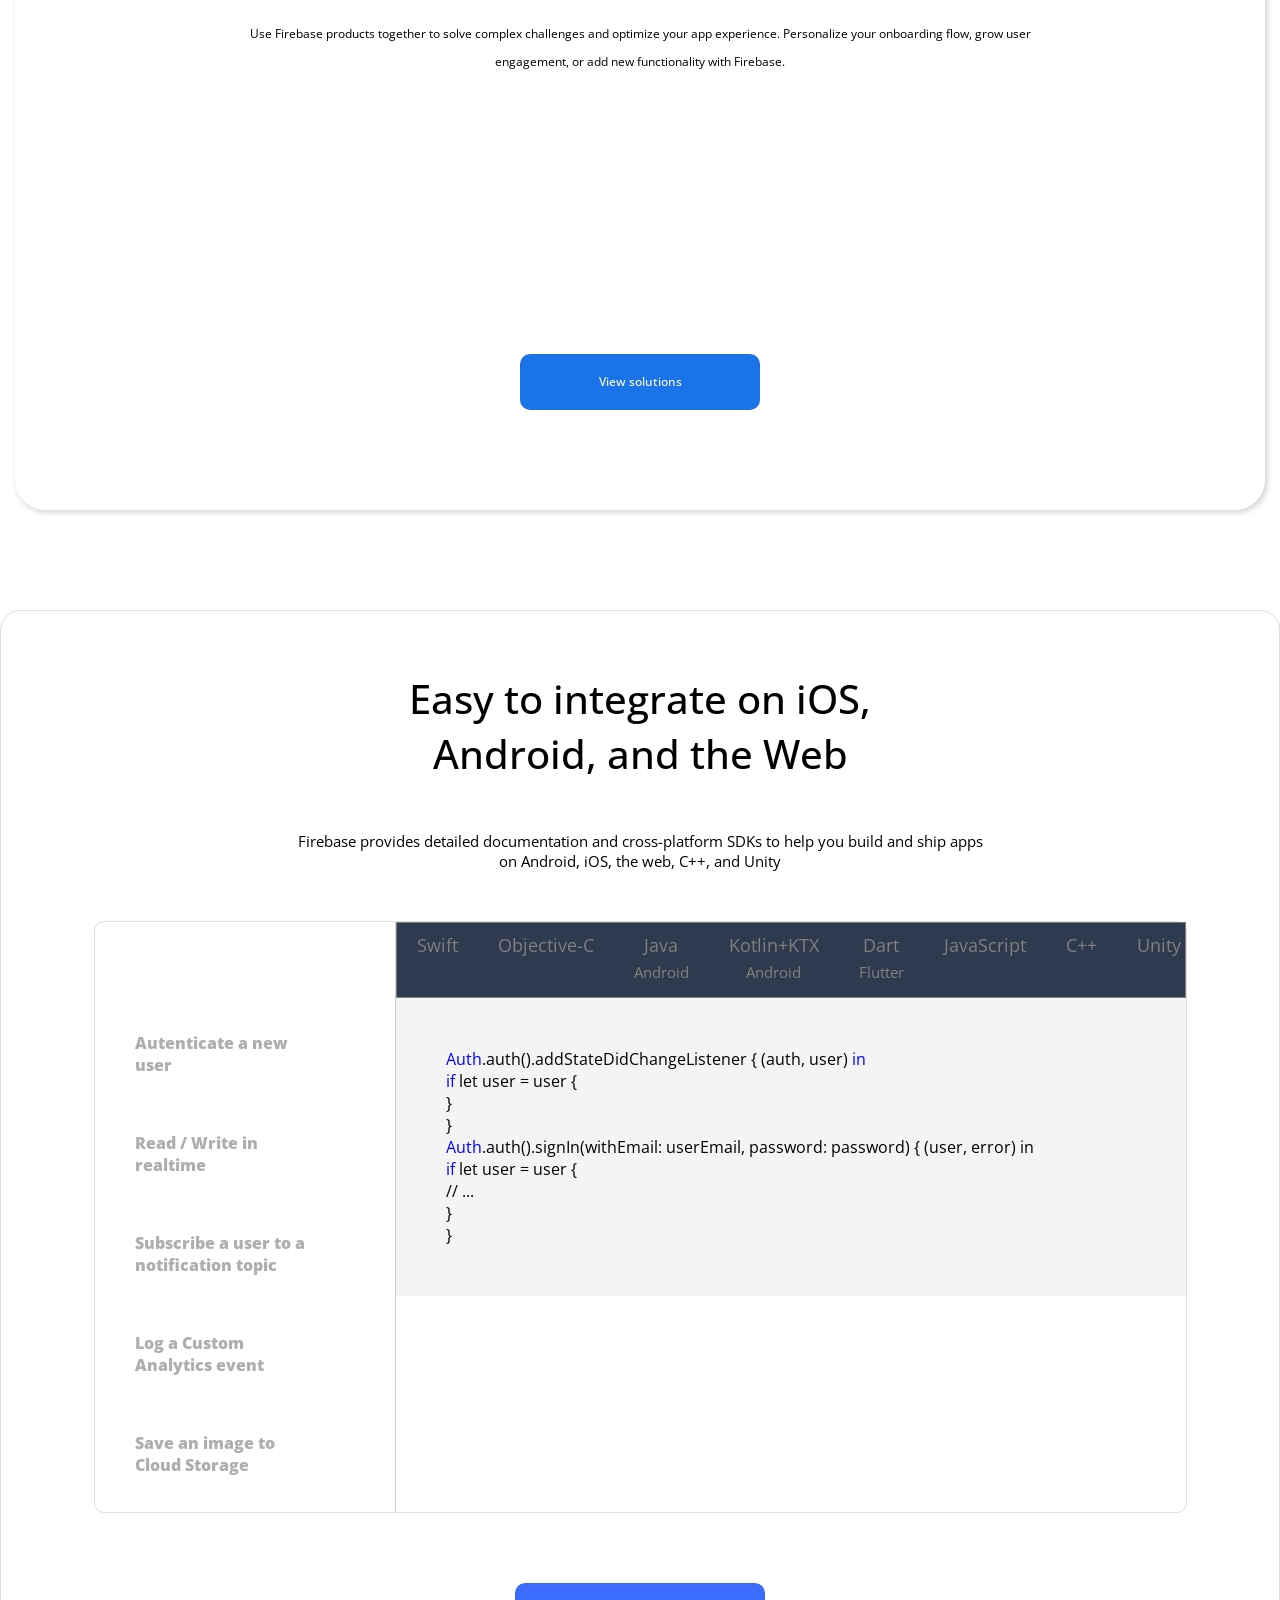
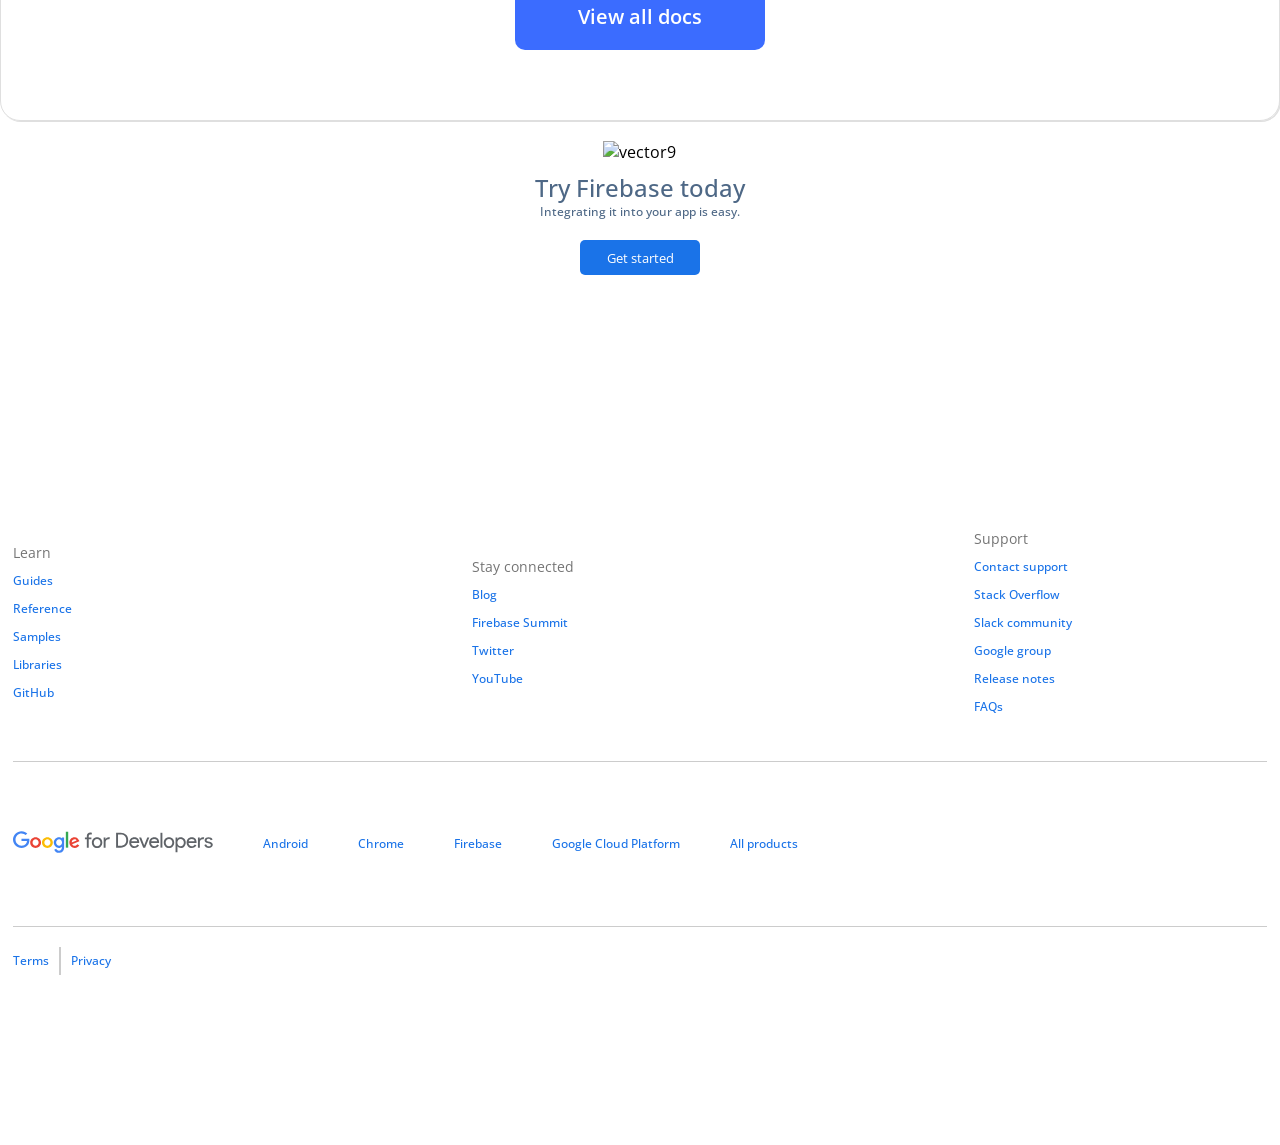
==== commit 7ec73ea5: "Merge pull request #20 from AdrianNewTech/develop-section-1-fix Rezolvarea problemelor + media queri" ====
--- a/homepage.html
+++ b/homepage.html
@@ -78,15 +78,15 @@
 				<div class="container-text">
 					<h1 class="container-title-1">Make your app the
 					best it can be</h1>
-					<h2 class="container-title-2">Firebase is an app development platform that helps you<br>
-					build and grow apps and games users love.Backed by
+					<h2 class="container-title-2">Firebase is an app development platform that helps you
+					build and grow apps and games users love . Backed by
 					Google and trusted by millions of businesses around the
-					world.</h2>        
+					world .</h2>        
 					<div class="container-button">
 						<button class="buton-start">Get Started</button>
 						<a href="#" class="buton-start-1">Try demo</a>
 						<div class="vertical"></div>
-						<a href="#" class="buton-start-1">Watch video</a>
+						<a href="#" class="buton-start-2">Watch video</a>
 					</div>
 				</div>
 				<div class="top-bg">
@@ -98,56 +98,51 @@
     
   <section class="section-2-and-3">
      <div class="section-2">
-    
-      <p class="section-2-title">Products and solutions you can rely on through your
-  app's journey</p>
-    	
+      <div class="section-2-title">
+      <h1>Products and solutions you can rely on through your
+  app's journey</h1>
+    </div>
     <div class="section-2-cards">
-    <div class="section-2-card">
+    <div class="section-2-first-card">
       <img class="section-2-cards-icon" src="./assets/section2/home-icon-build.png">
       <h2 class="section-2-cards-subtitle">Build</h2>
-      <div>
-        <p class="section-2-description-card">Accelerate app development
+      <div class="section-2-paragraphs">
+        <p>Accelerate app development
         with fully managed backend
         infrastructure</p>
       </div>
-	  <div class=" card-section-2-paragraph">
       <p class="view-all">View all build products</p>
       <div class="section-2-paragraphs">
         <p>Cloud Firestone</p>
         <p>Authentication</p>
         <p>Extensions</p>
       </div>
-	  </div>
-    </div>
-    <div class="section-2-card ">
+    </div>
+    <div class="section-2-second-card">
       <img class="section-2-cards-icon" src="./assets/section2/home-icon-release.png">
       <h2 class="section-2-cards-subtitle">Release & Monitor</h2>
-      <div>
-        <p class="section-2-description-card">Release with confidence and
+      <div class="section-2-paragraphs">
+        <p>Release with confidence and
         monitor performance and
         stability</p>
       </div>
-		<div class="card-section-2-paragraph">
+      <div>
         <p class="view-all">View all release & monitor
         products</p>
+      </div>
       <div class="section-2-paragraphs">
         <p>Crashlytics</p>
-		<div class="section-2-two-items">
         <p>Performance</p>
         <p>Monitoring</p>
-		</div>
         <p>Google Analytics</p>
       </div>
-	  </div>
-    </div>
-    <div class="section-2-card ">
+    </div>
+    <div class="section-2-third-card">
       <img class="section-2-cards-icon" src="./assets/section2/home-icon-engage.png">
       <h2 class="section-2-cards-subtitle">Engage</h2>
-      <div>
-        <p class="section-2-description-card">Boost user engagement with rich analytics, A/B testing, and messaging campaigns</p>
-      </div>
-	  <div class="card-section-2-paragraph">
+      <div class="section-2-paragraphs">
+        <p>Boost user engagement with rich analytics, A/B testing, and messaging campaigns</p>
+      </div>
       <p class="view-all">View all engage products</p>
       <div class="section-2-paragraphs">
         <p>Remote Config</p>
@@ -156,8 +151,9 @@
       </div>
     </div>
   </div>
-    </div>
-	<p class="all-products">All products</p>
+  <p class="all-products">All products</p>
+    </div>
+  </section>
 
   <!-- Section 3 -->
    <section class="section-3">
@@ -199,7 +195,7 @@
    </div>
 
 </section>
-</section>
+
 
 
 	<!-- Section 4 - AT -->
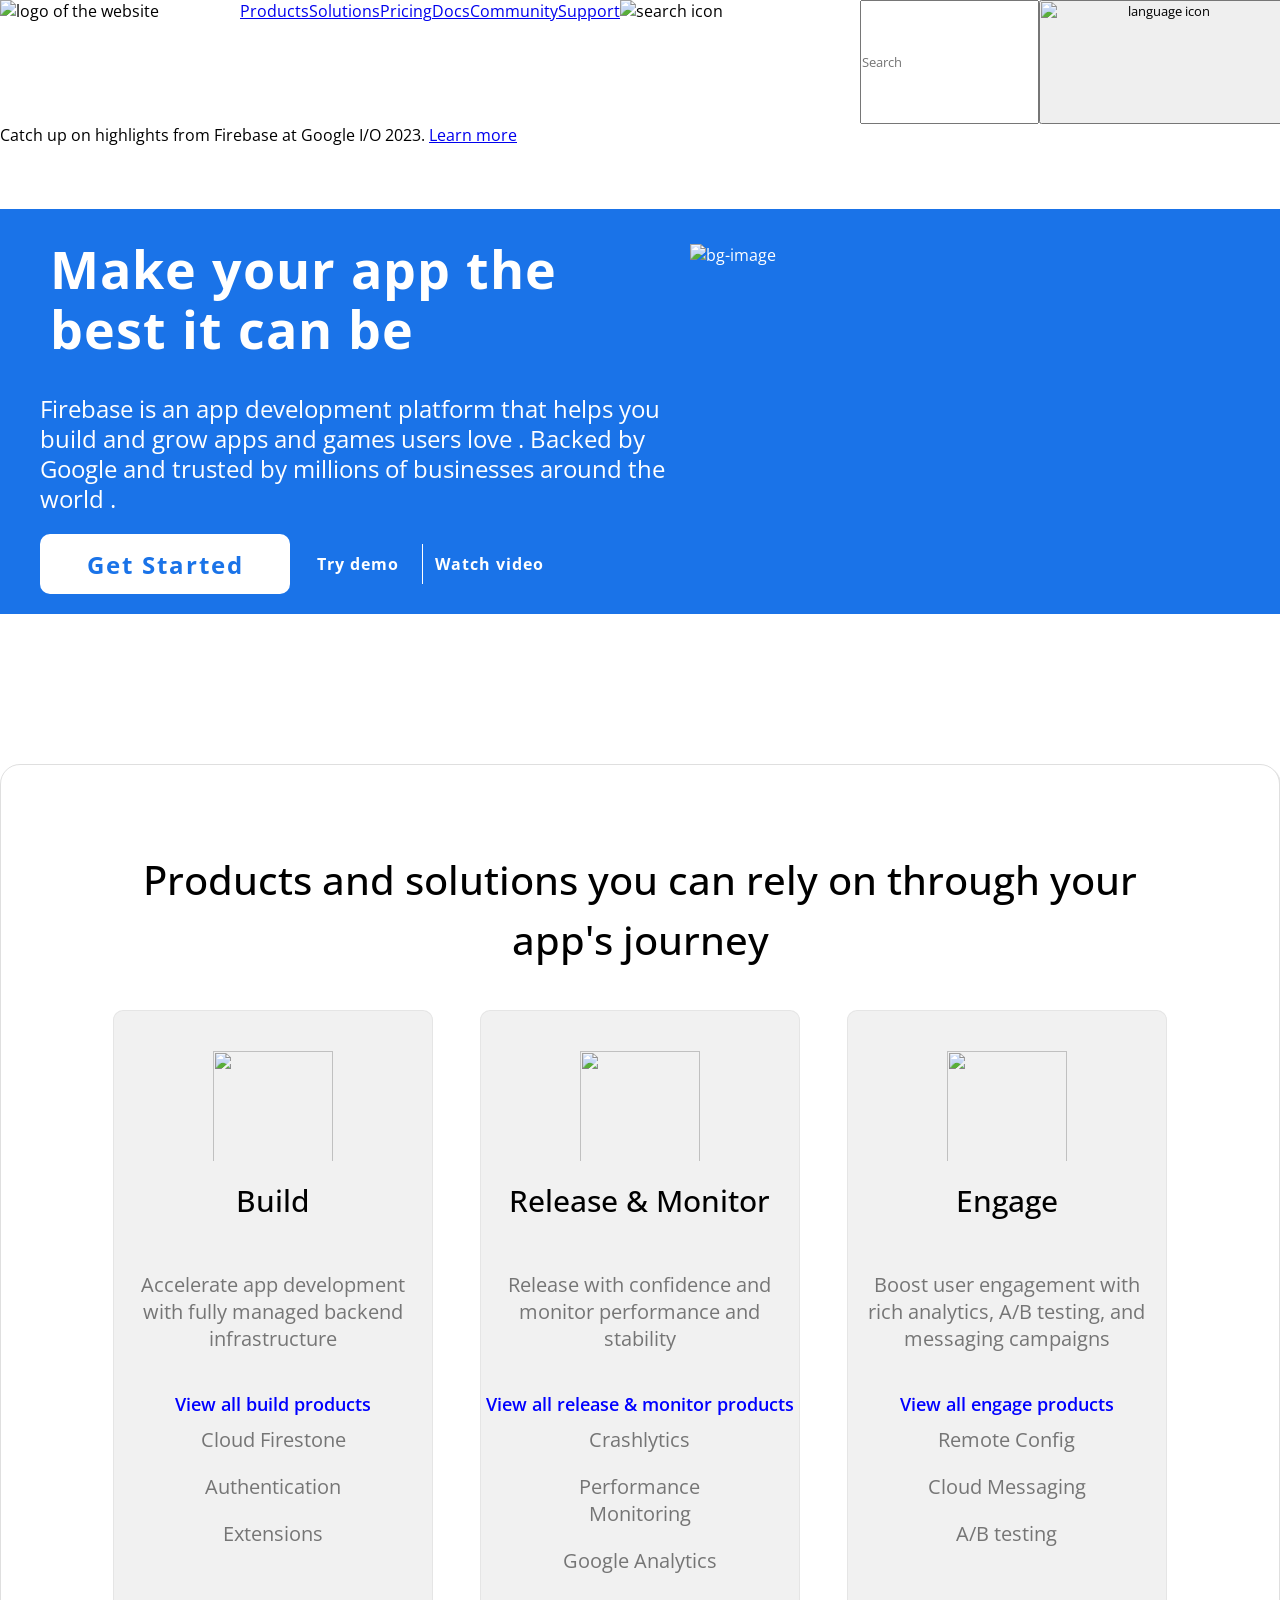
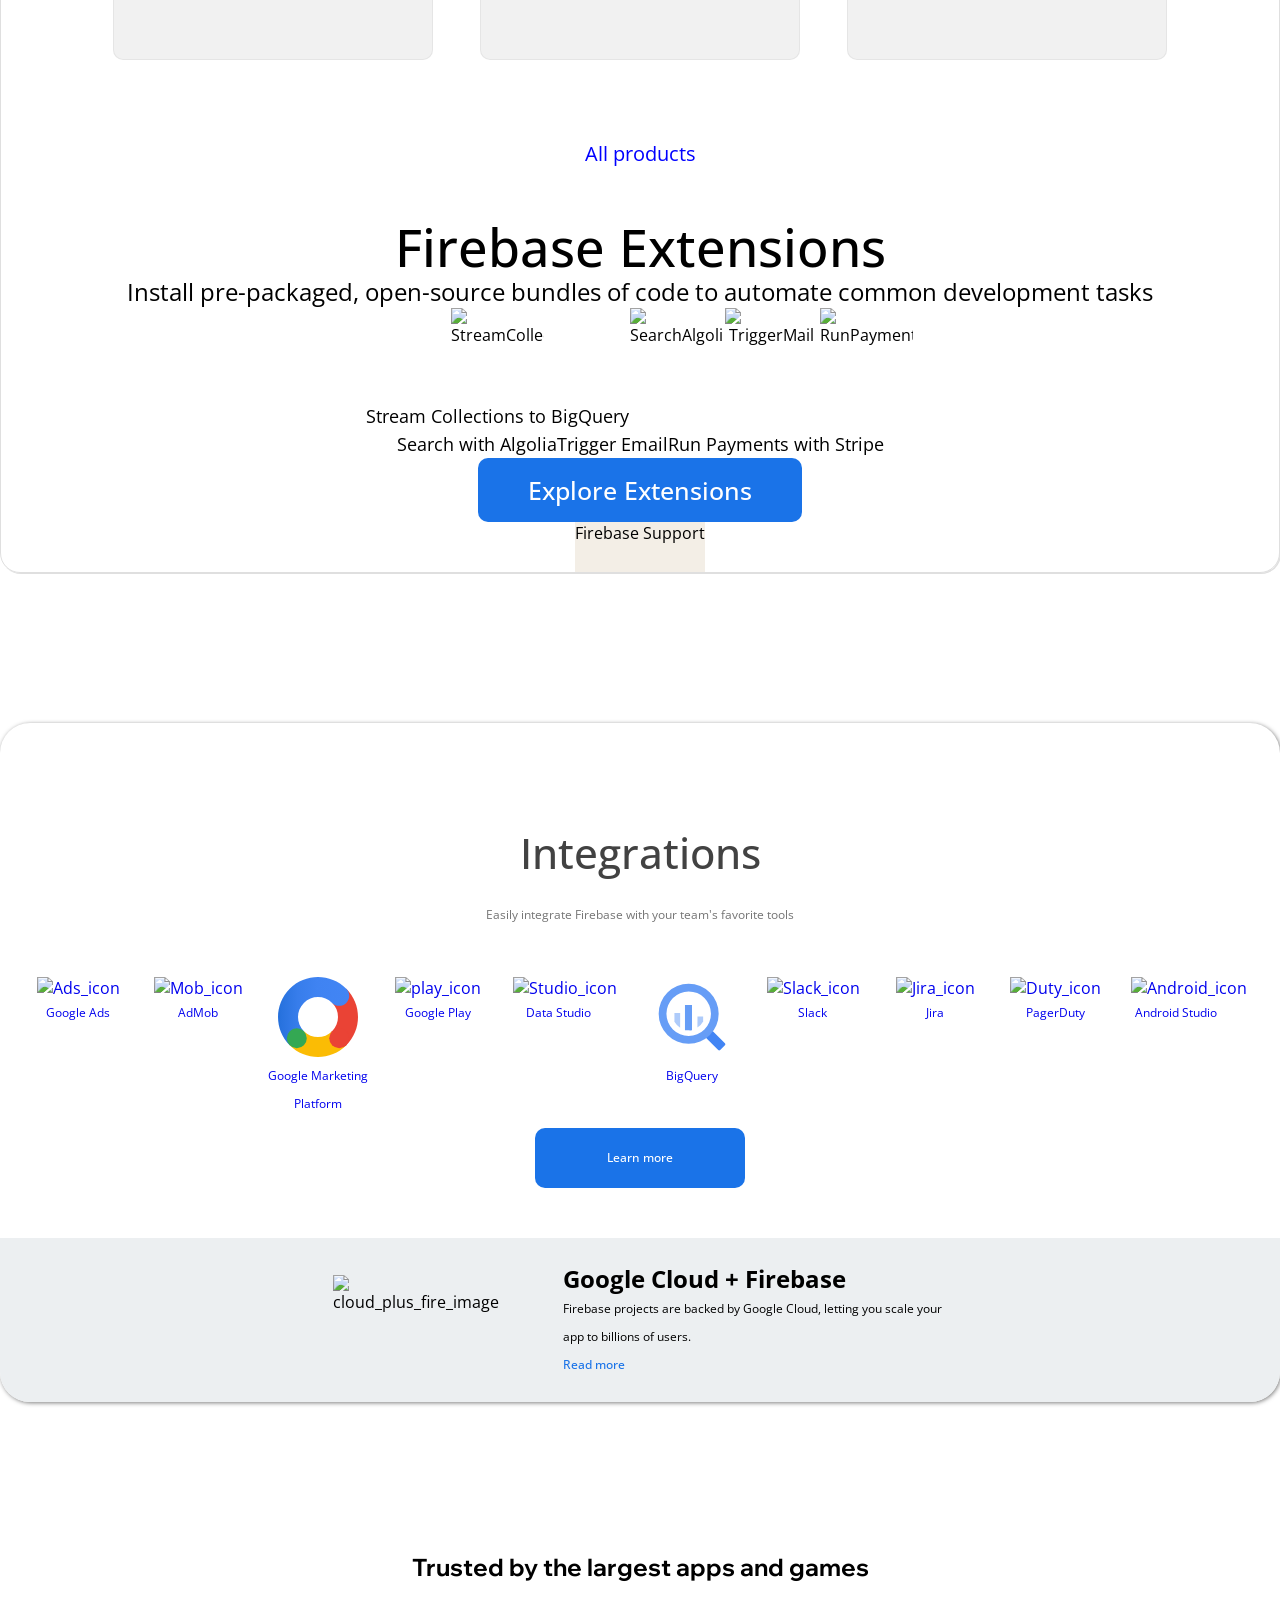
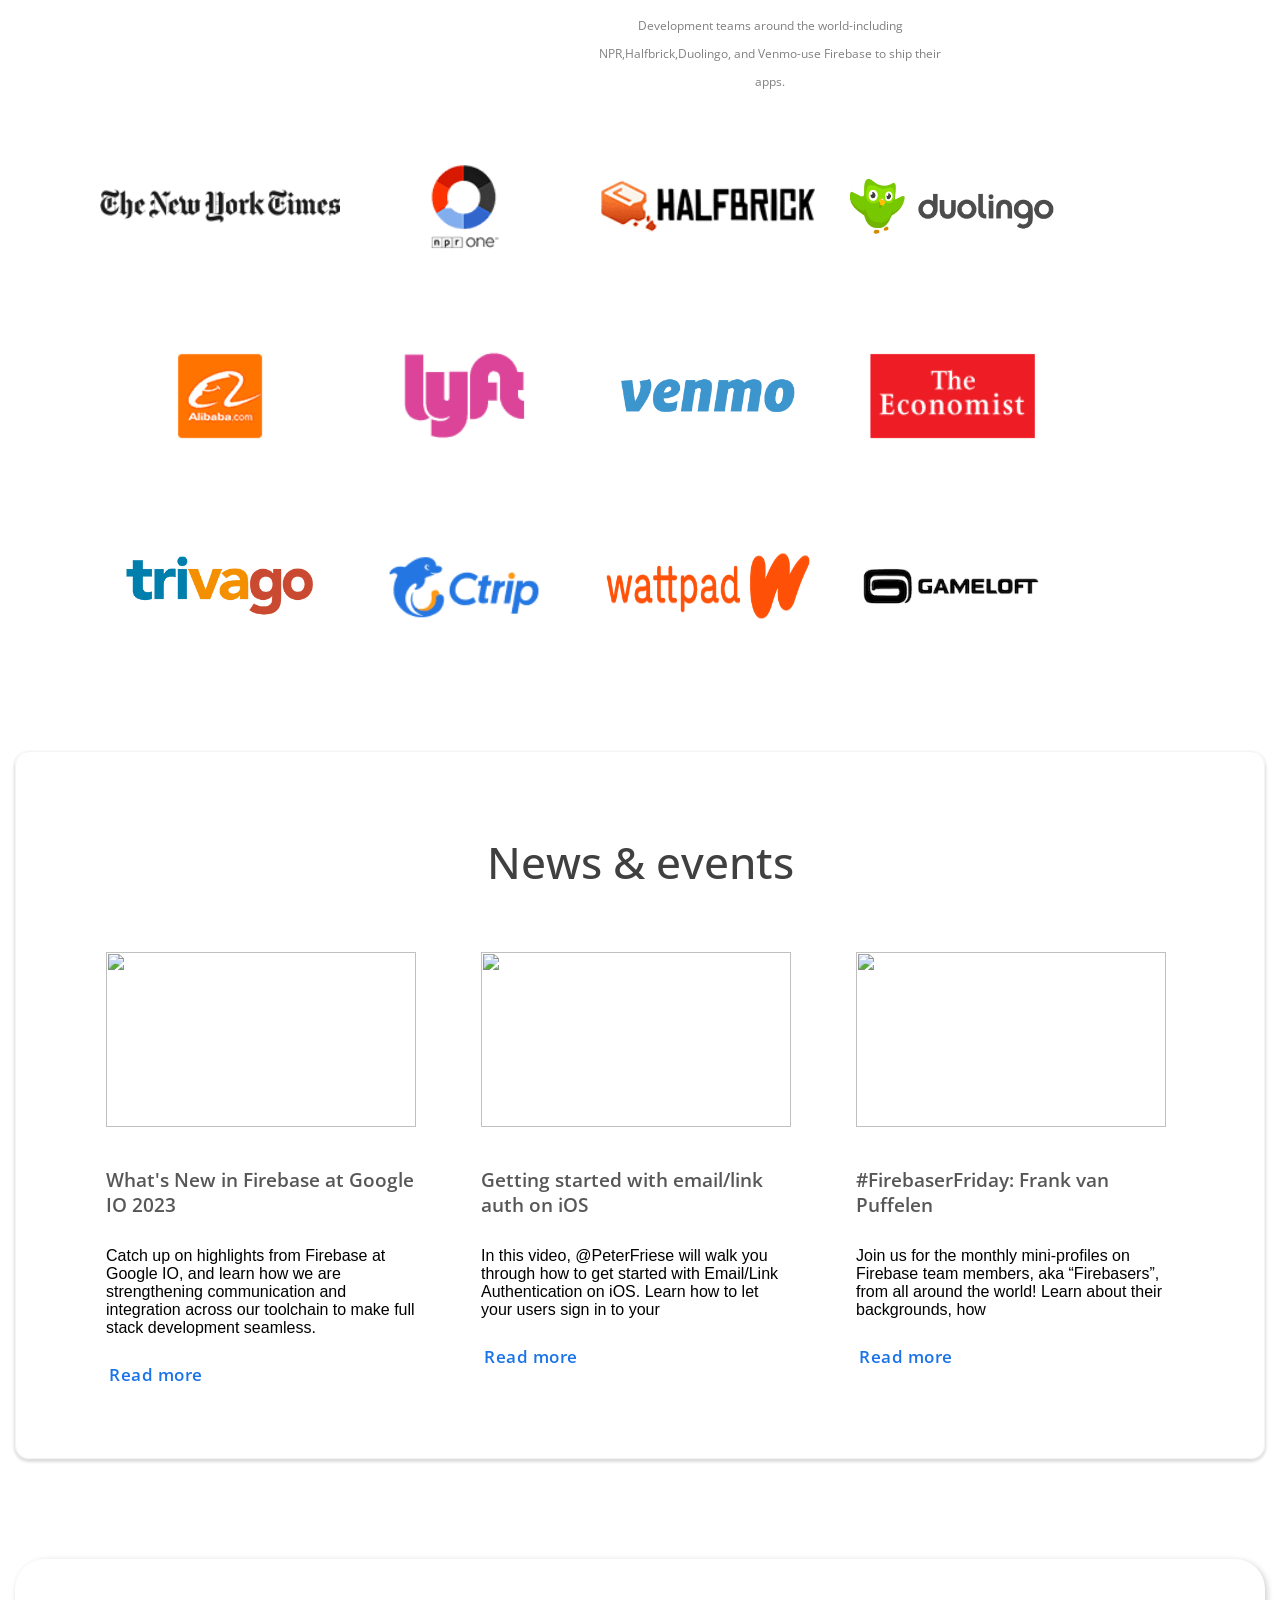
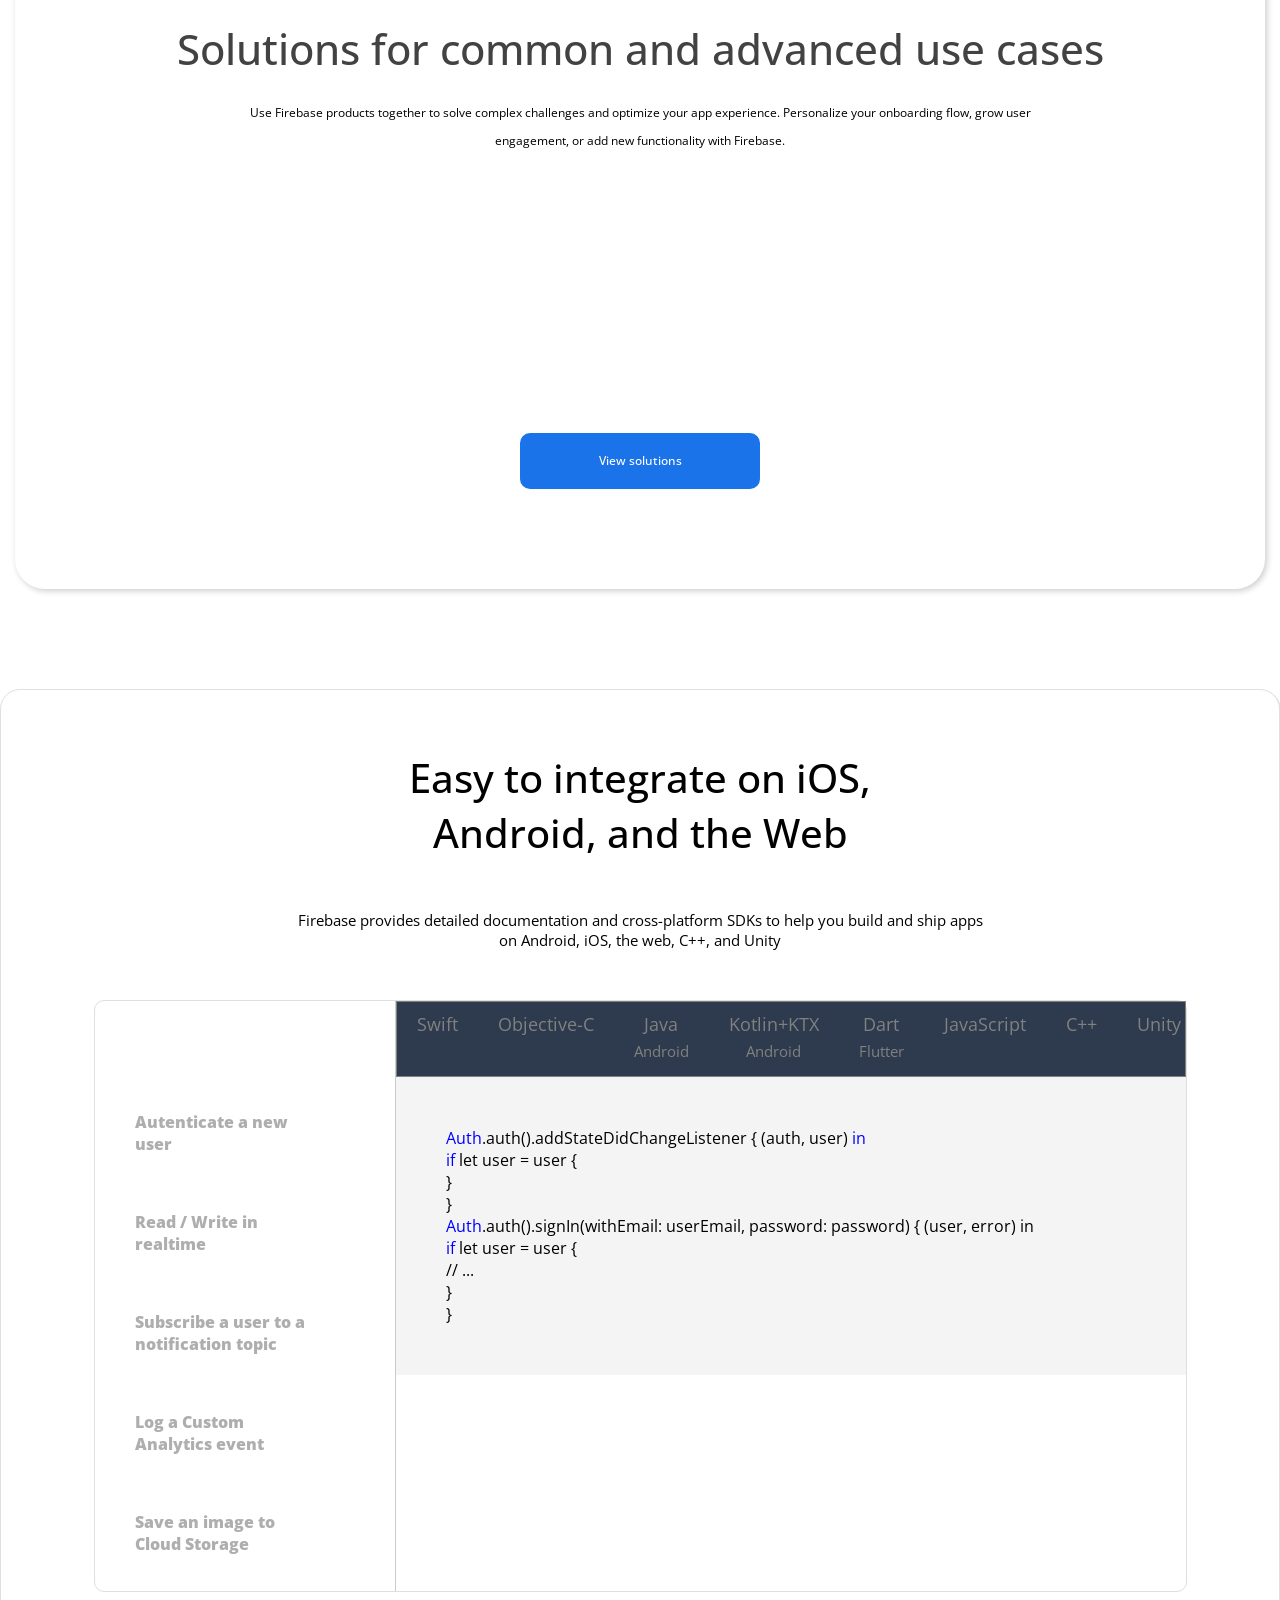
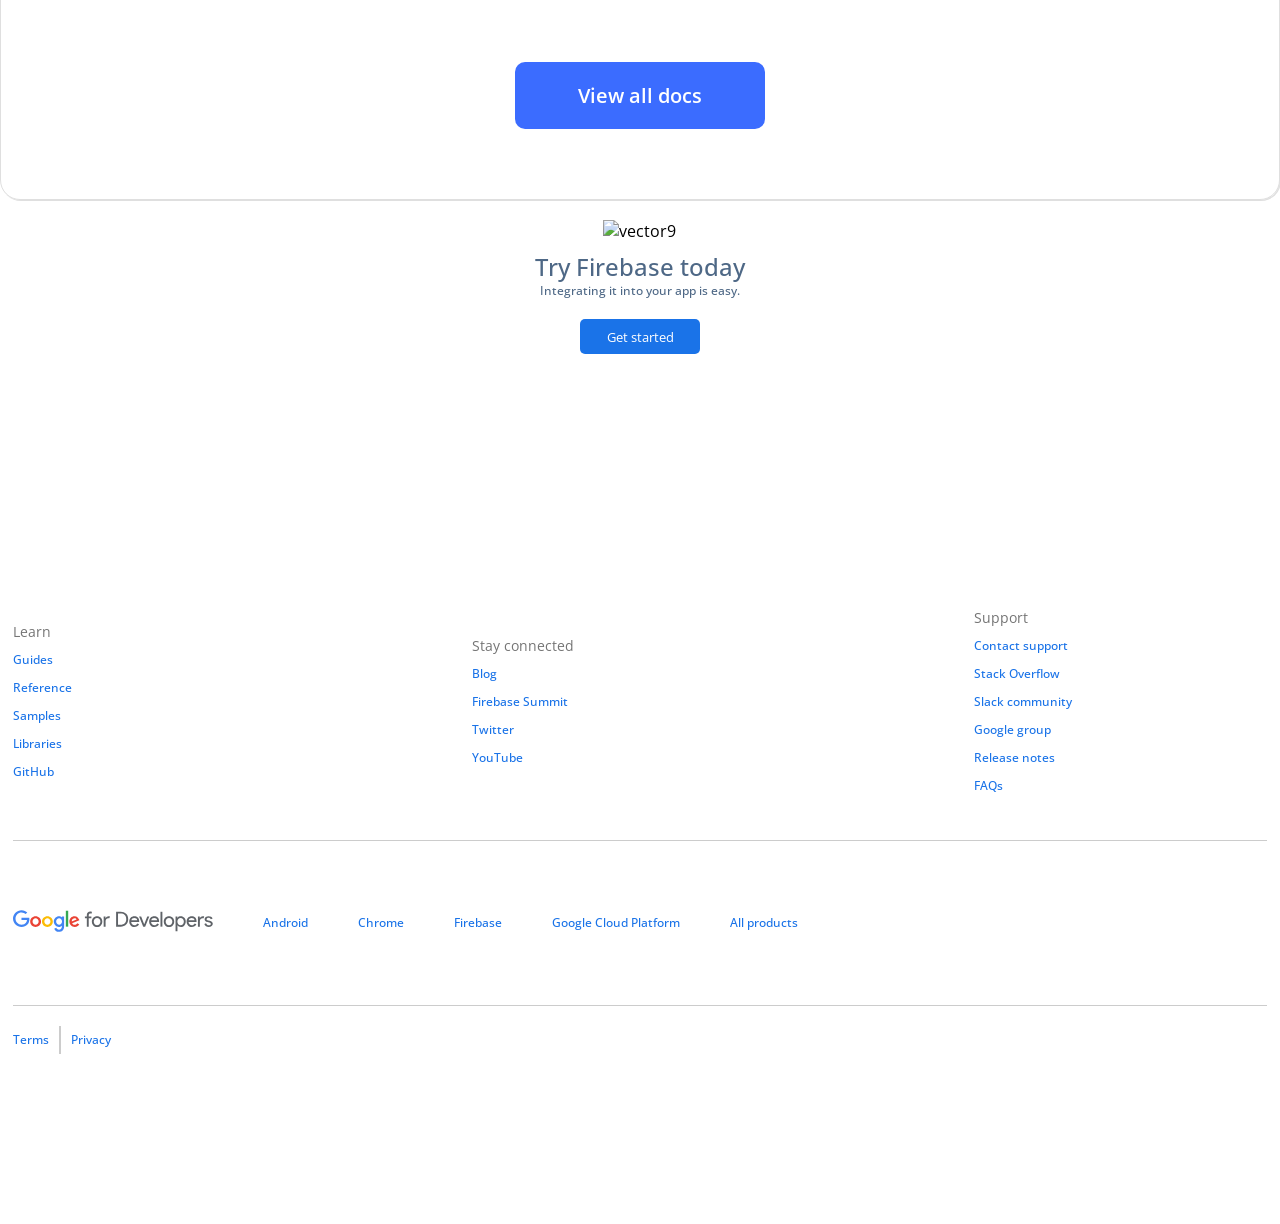
==== commit c0ba2014: "Merge pull request #22 from AdrianNewTech/Section2-Fixed Section2 fixed + media queries" ====
--- a/homepage.html
+++ b/homepage.html
@@ -98,51 +98,56 @@
     
   <section class="section-2-and-3">
      <div class="section-2">
-      <div class="section-2-title">
-      <h1>Products and solutions you can rely on through your
-  app's journey</h1>
-    </div>
+    
+      <p class="section-2-title">Products and solutions you can rely on through your
+  app's journey</p>
+    	
     <div class="section-2-cards">
-    <div class="section-2-first-card">
+    <div class="section-2-card">
       <img class="section-2-cards-icon" src="./assets/section2/home-icon-build.png">
       <h2 class="section-2-cards-subtitle">Build</h2>
-      <div class="section-2-paragraphs">
-        <p>Accelerate app development
+      <div>
+        <p class="section-2-description-card">Accelerate app development
         with fully managed backend
         infrastructure</p>
       </div>
+	  <div class=" card-section-2-paragraph">
       <p class="view-all">View all build products</p>
       <div class="section-2-paragraphs">
         <p>Cloud Firestone</p>
         <p>Authentication</p>
         <p>Extensions</p>
       </div>
-    </div>
-    <div class="section-2-second-card">
+	  </div>
+    </div>
+    <div class="section-2-card ">
       <img class="section-2-cards-icon" src="./assets/section2/home-icon-release.png">
       <h2 class="section-2-cards-subtitle">Release & Monitor</h2>
-      <div class="section-2-paragraphs">
-        <p>Release with confidence and
+      <div>
+        <p class="section-2-description-card">Release with confidence and
         monitor performance and
         stability</p>
       </div>
-      <div>
+		<div class="card-section-2-paragraph">
         <p class="view-all">View all release & monitor
         products</p>
-      </div>
       <div class="section-2-paragraphs">
         <p>Crashlytics</p>
+		<div class="section-2-two-items">
         <p>Performance</p>
         <p>Monitoring</p>
+		</div>
         <p>Google Analytics</p>
       </div>
-    </div>
-    <div class="section-2-third-card">
+	  </div>
+    </div>
+    <div class="section-2-card ">
       <img class="section-2-cards-icon" src="./assets/section2/home-icon-engage.png">
       <h2 class="section-2-cards-subtitle">Engage</h2>
-      <div class="section-2-paragraphs">
-        <p>Boost user engagement with rich analytics, A/B testing, and messaging campaigns</p>
-      </div>
+      <div>
+        <p class="section-2-description-card">Boost user engagement with rich analytics, A/B testing, and messaging campaigns</p>
+      </div>
+	  <div class="card-section-2-paragraph">
       <p class="view-all">View all engage products</p>
       <div class="section-2-paragraphs">
         <p>Remote Config</p>
@@ -151,9 +156,8 @@
       </div>
     </div>
   </div>
-  <p class="all-products">All products</p>
-    </div>
-  </section>
+    </div>
+	<p class="all-products">All products</p>
 
   <!-- Section 3 -->
    <section class="section-3">
@@ -195,7 +199,7 @@
    </div>
 
 </section>
-
+</section>
 
 
 	<!-- Section 4 - AT -->
--- a/homepageStyle/section2.css
+++ b/homepageStyle/section2.css
@@ -163,7 +163,6 @@
 }
 .view-all{
   margin: 10px auto 30px auto;
-  border: 1px solid black;
   border-radius: 10px;
   color: white;
   background: rgba(0, 64, 255, 0.809);
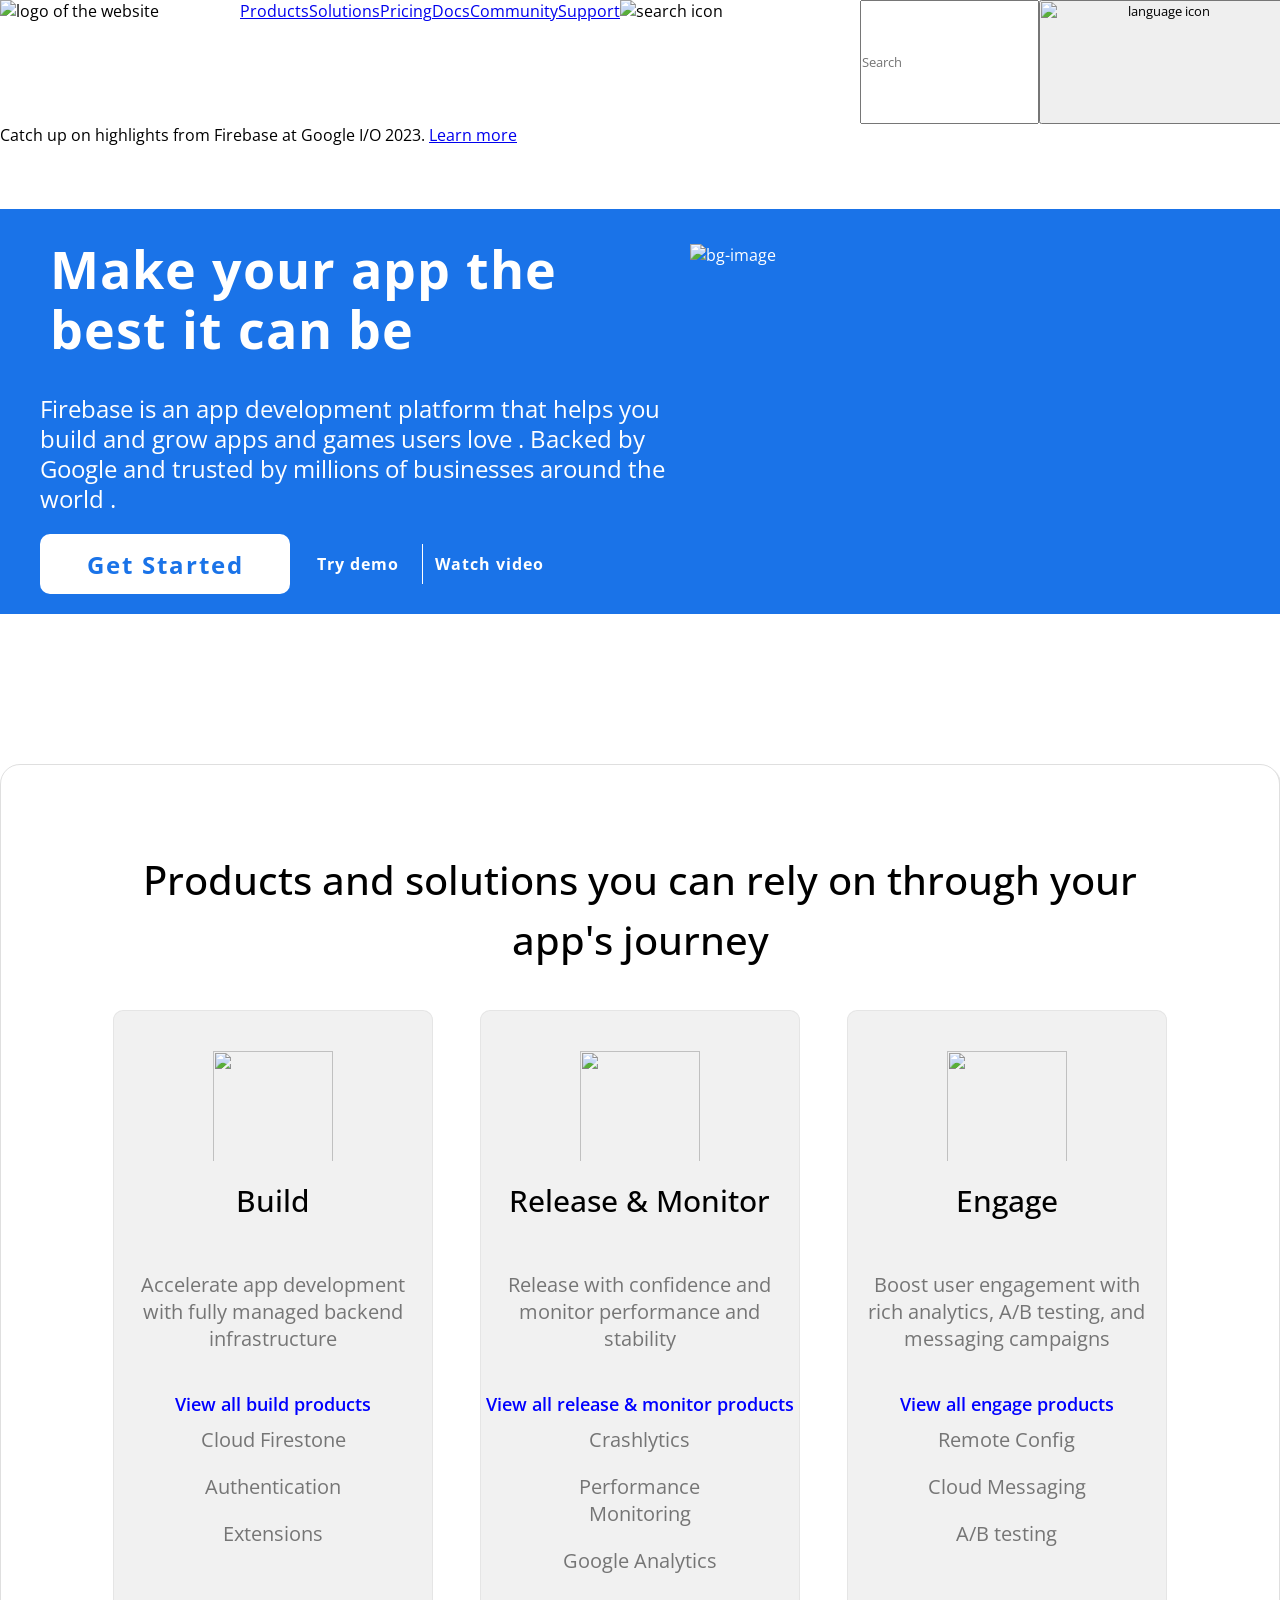
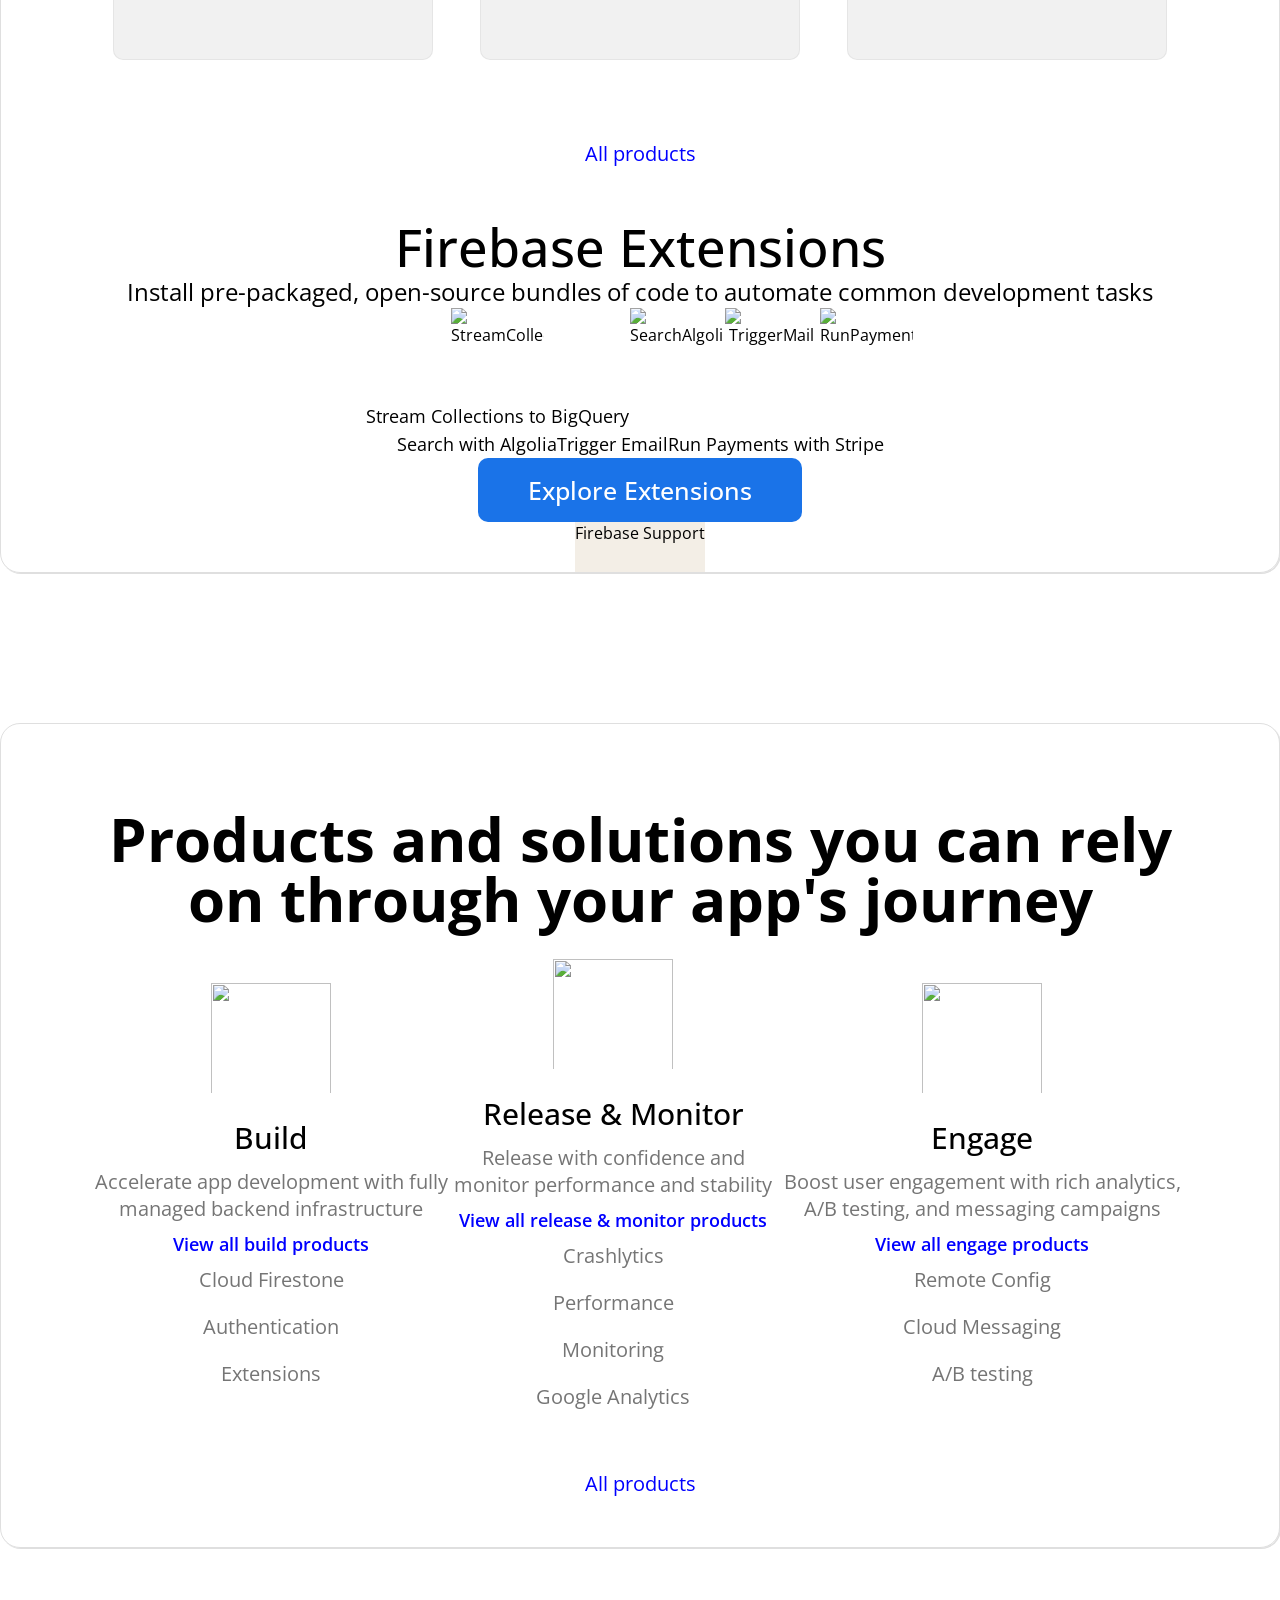
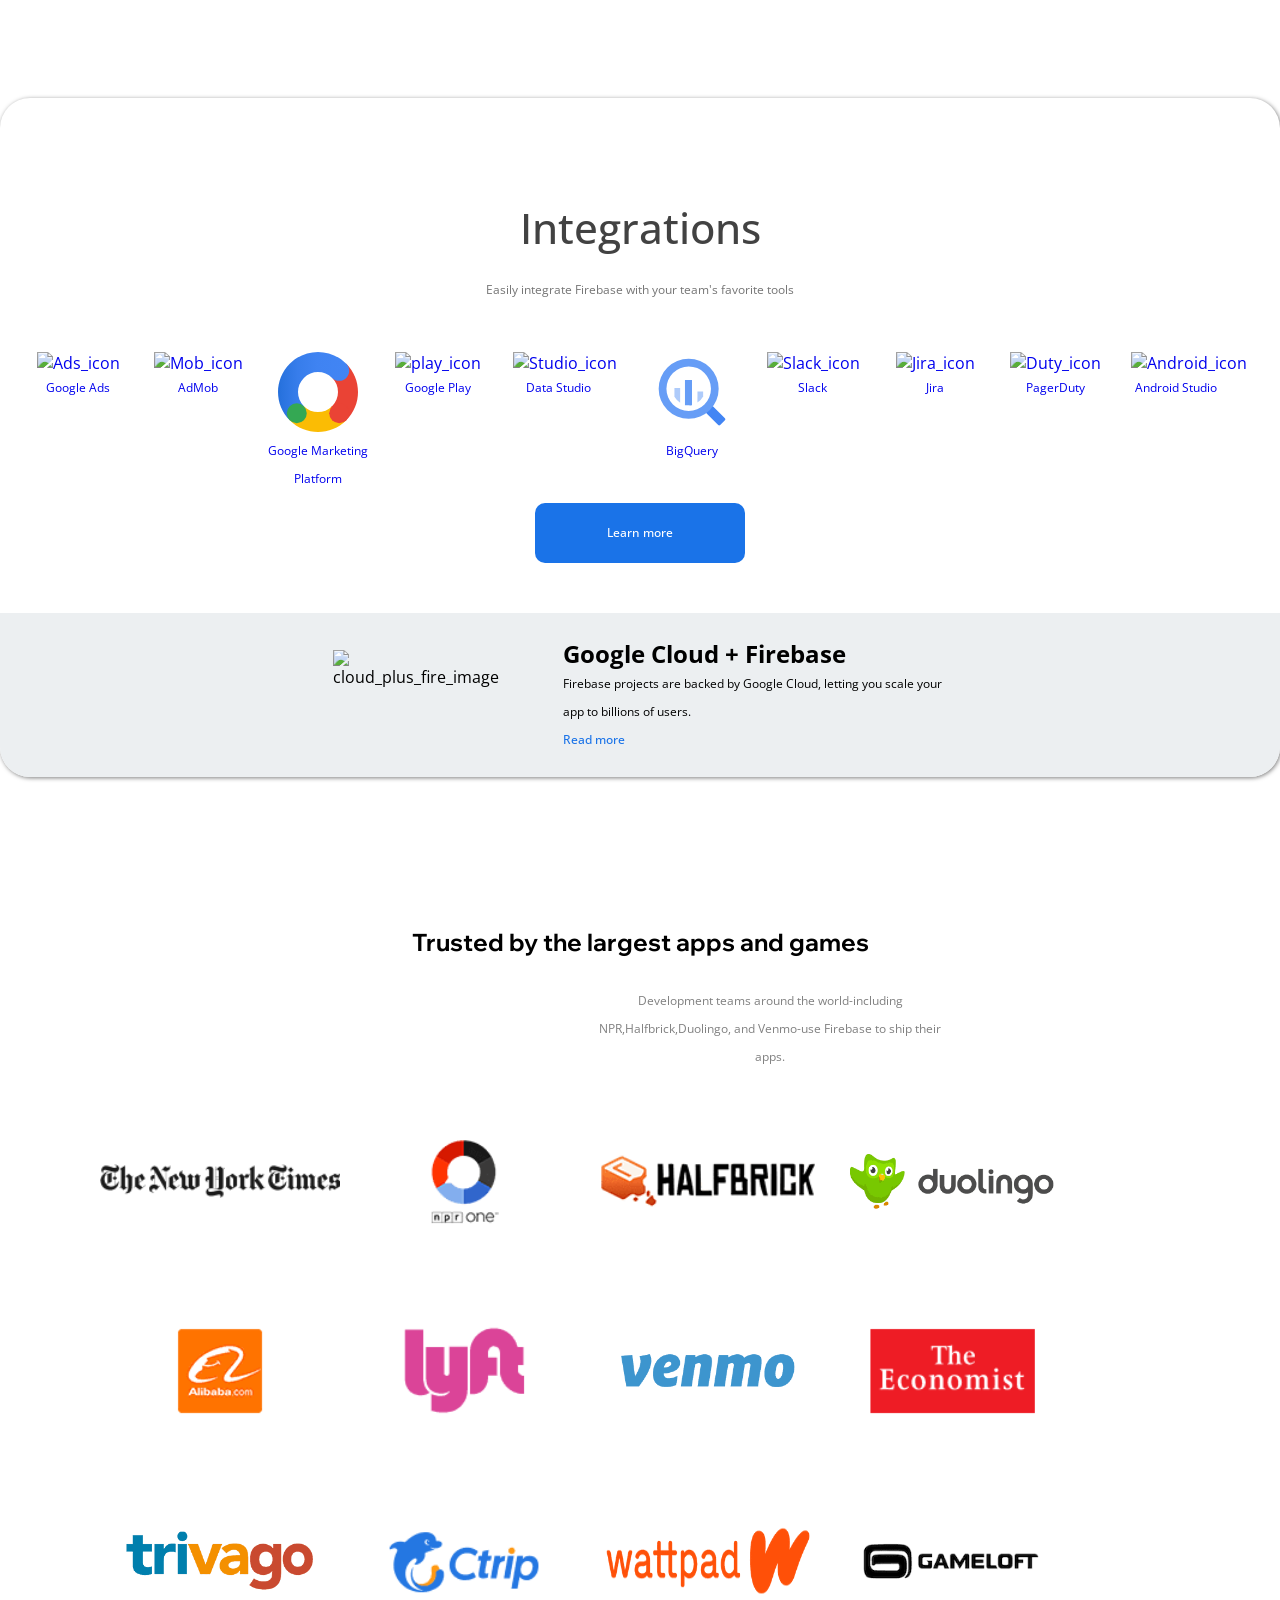
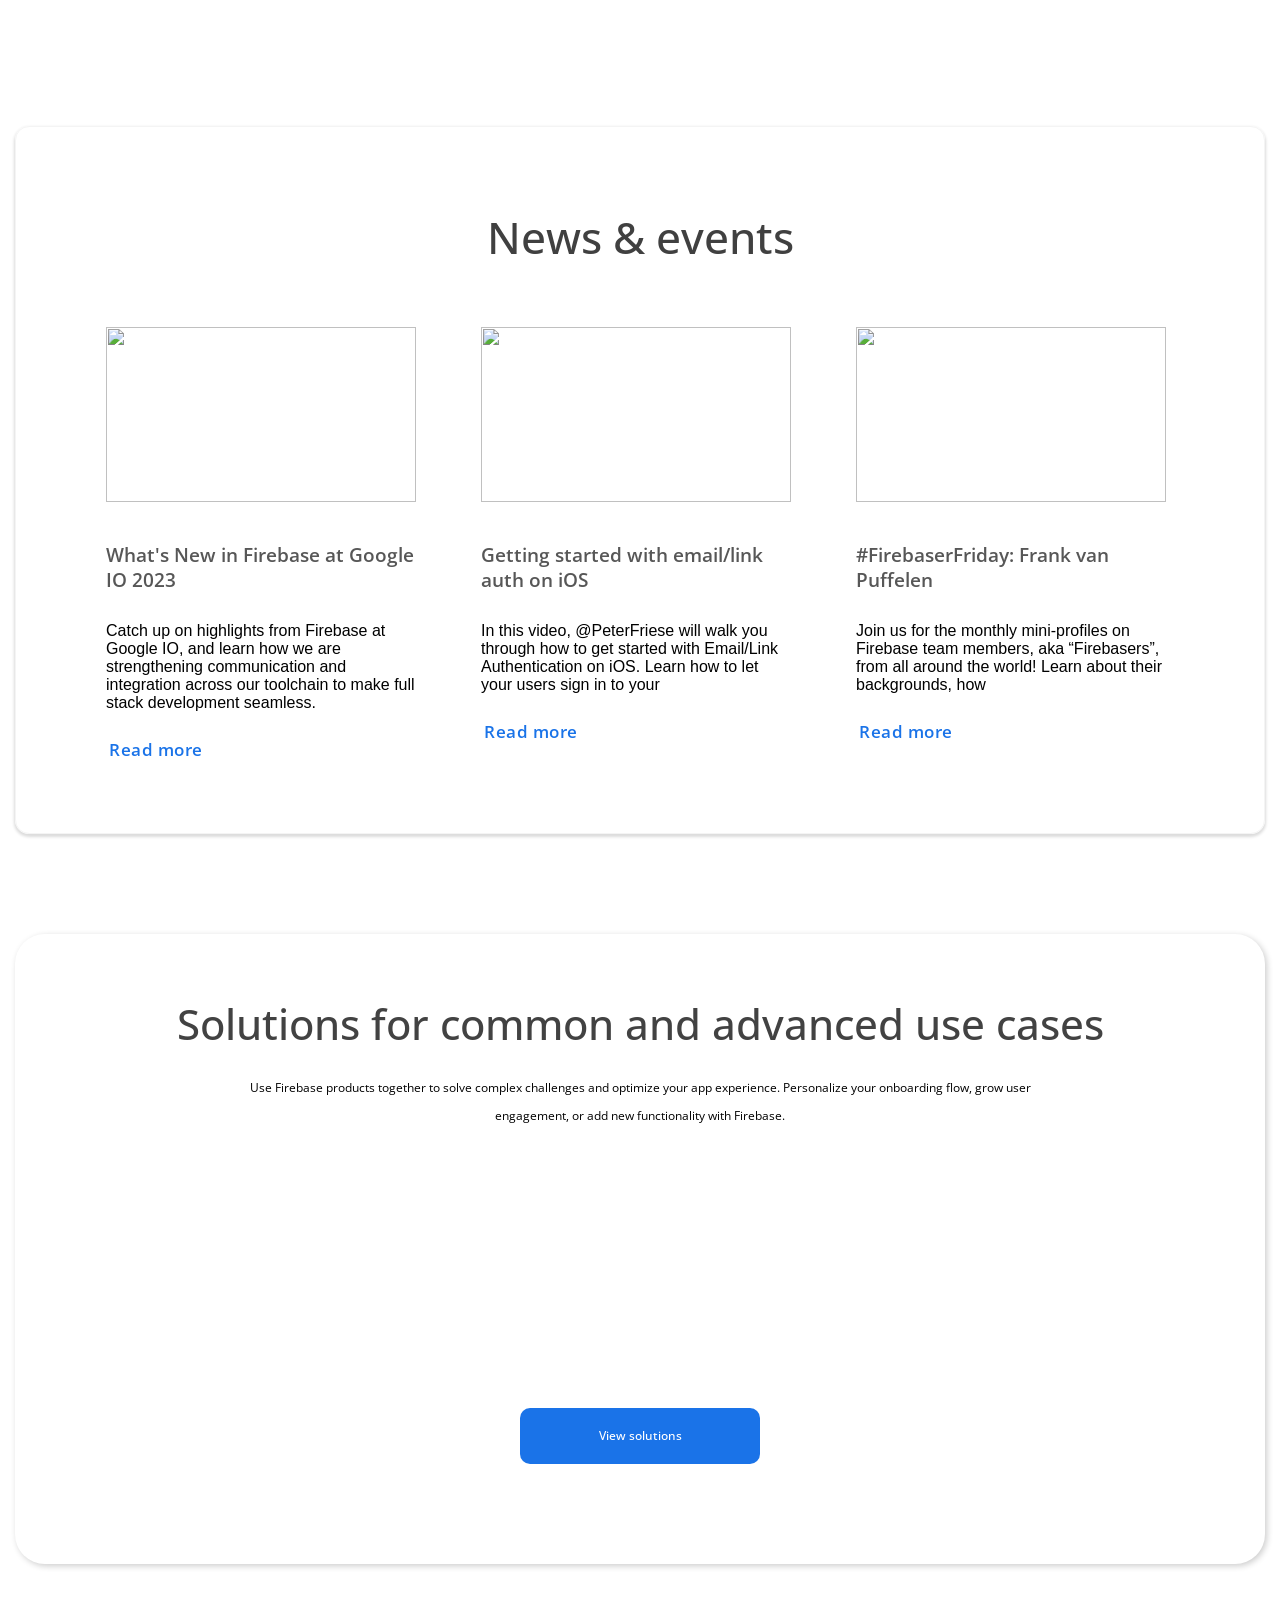
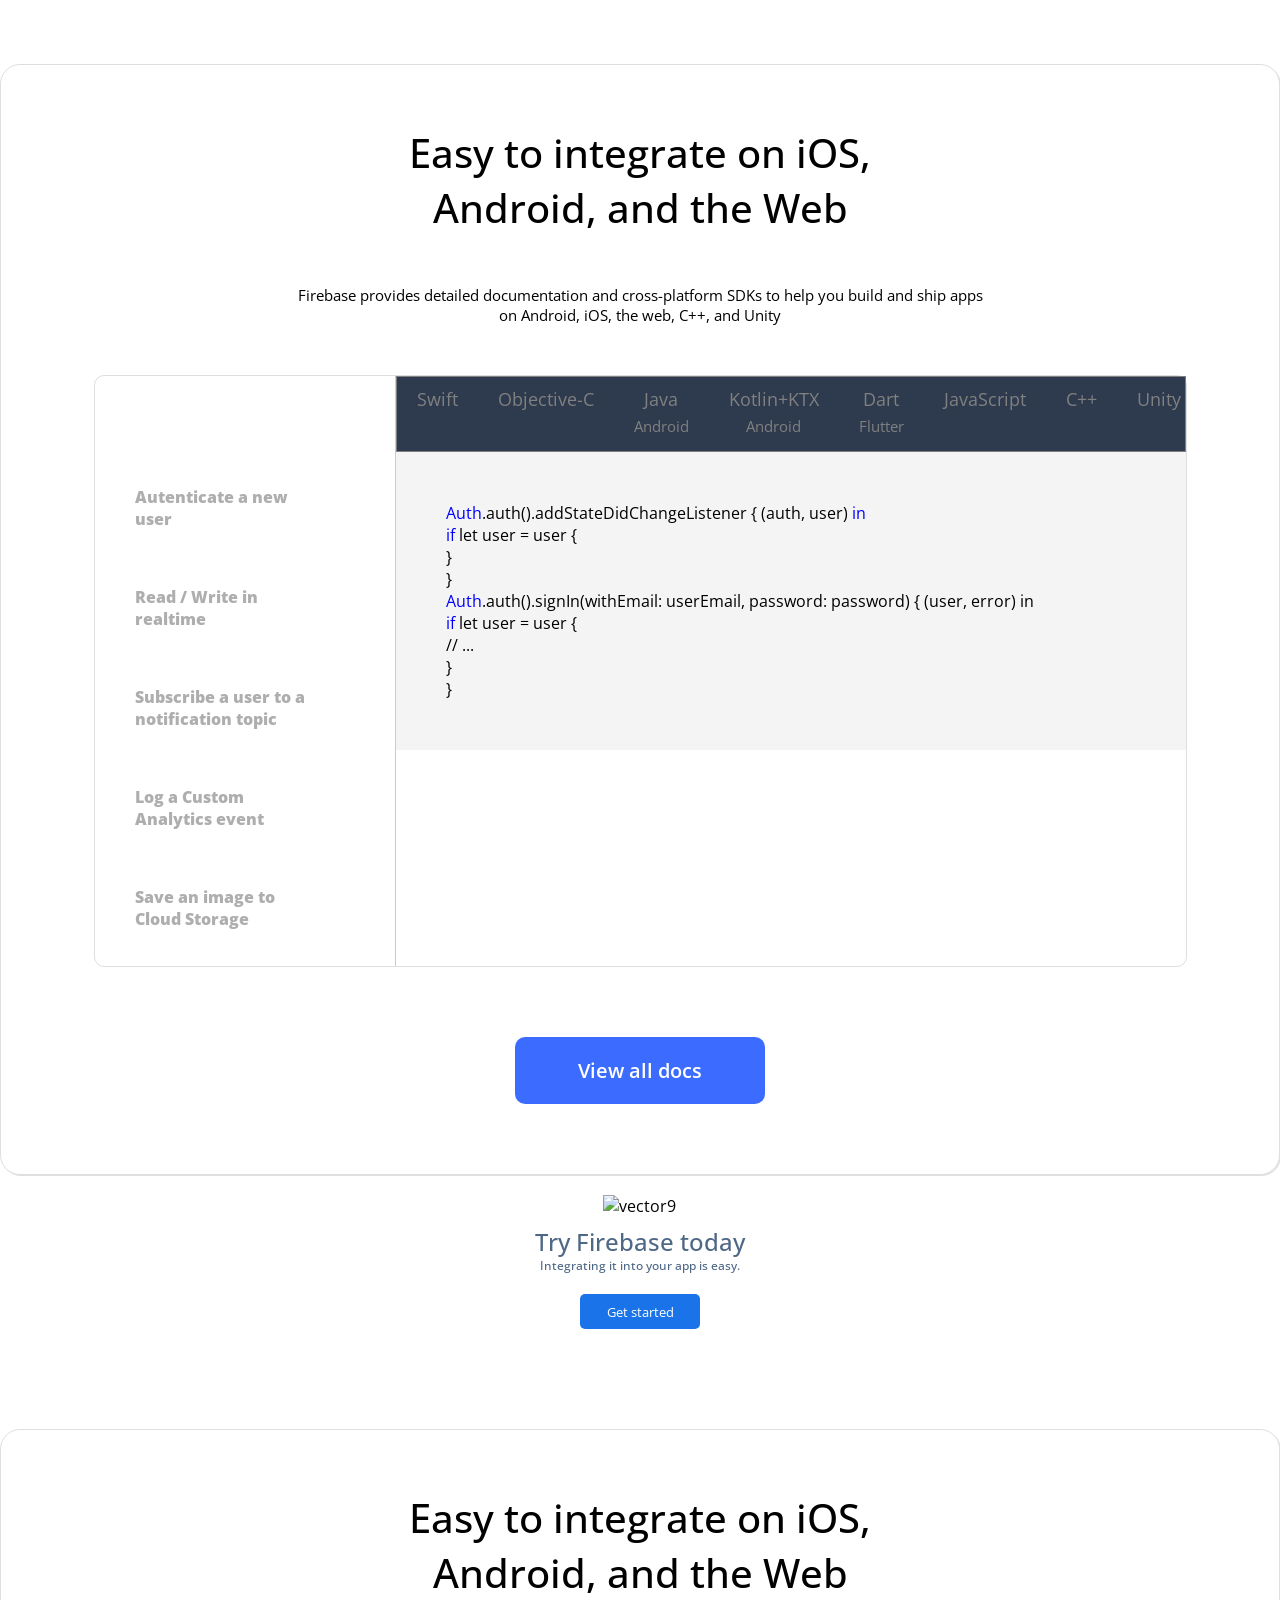
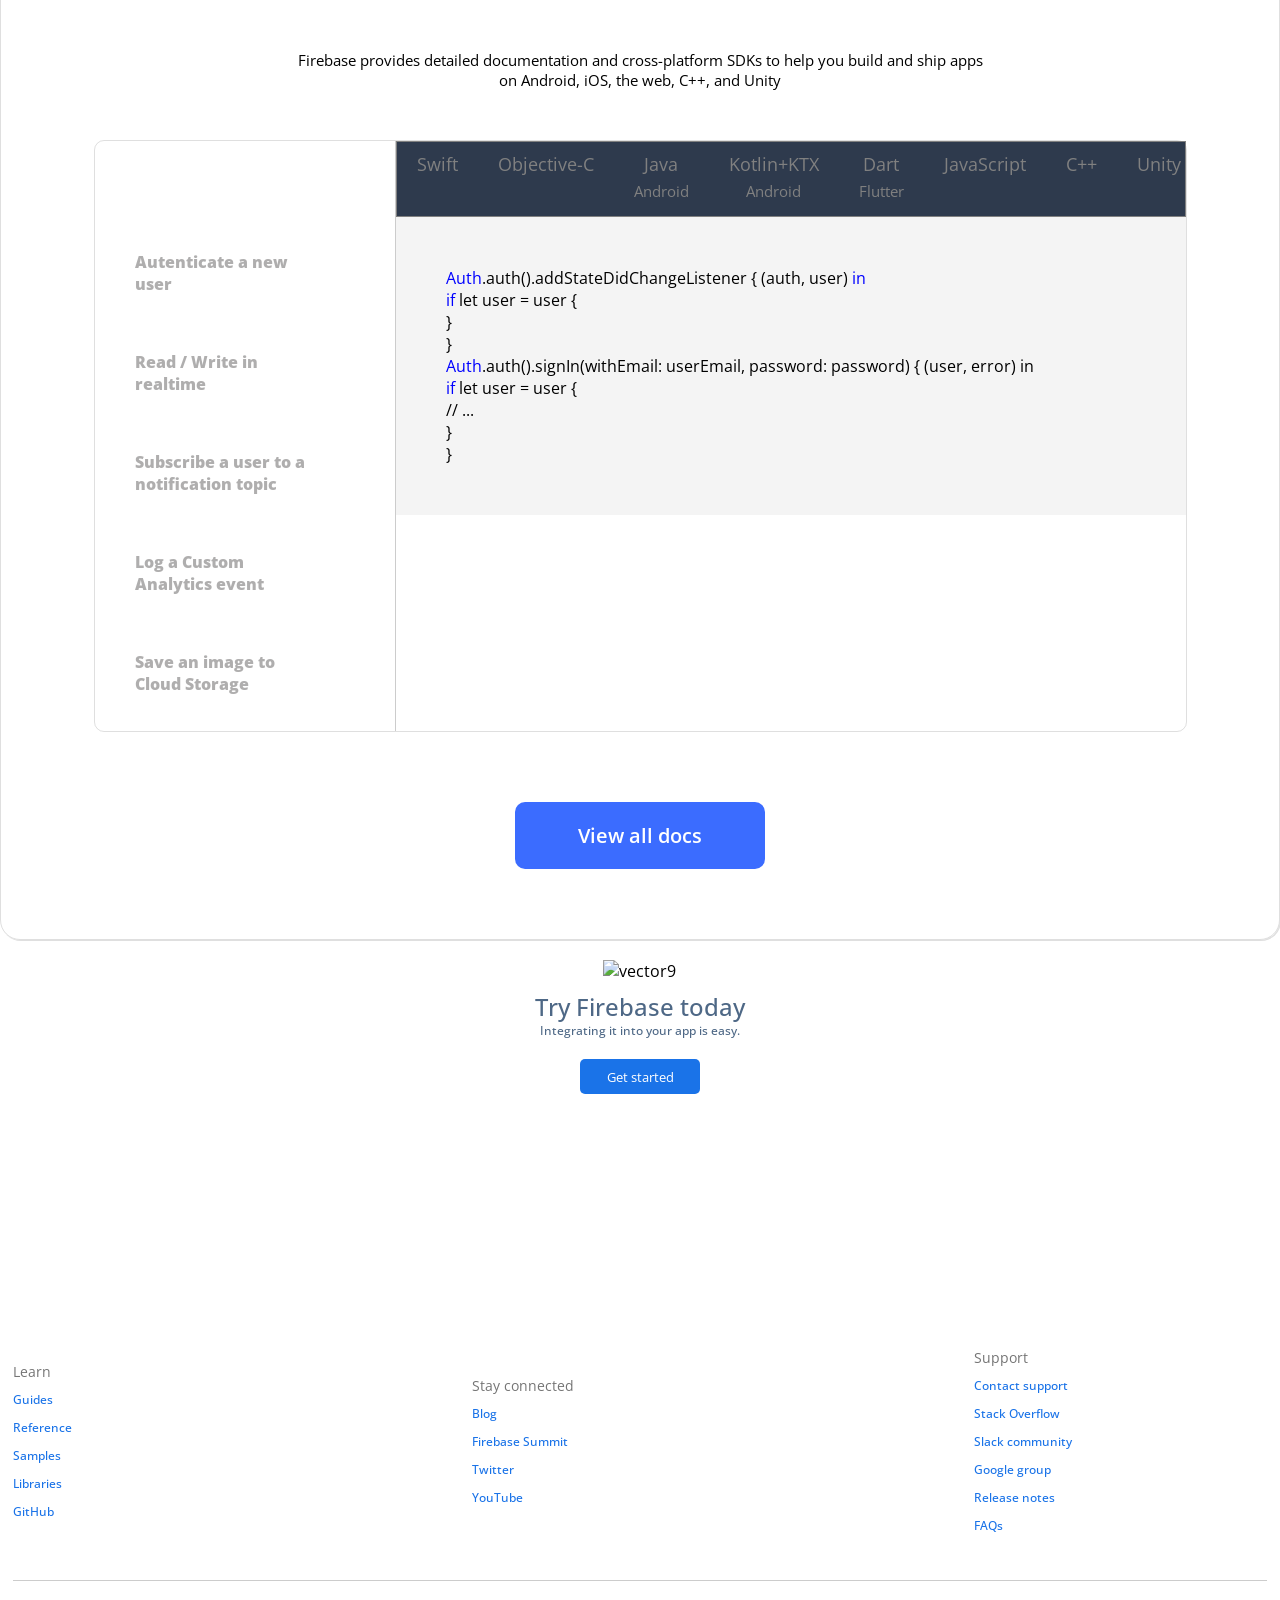
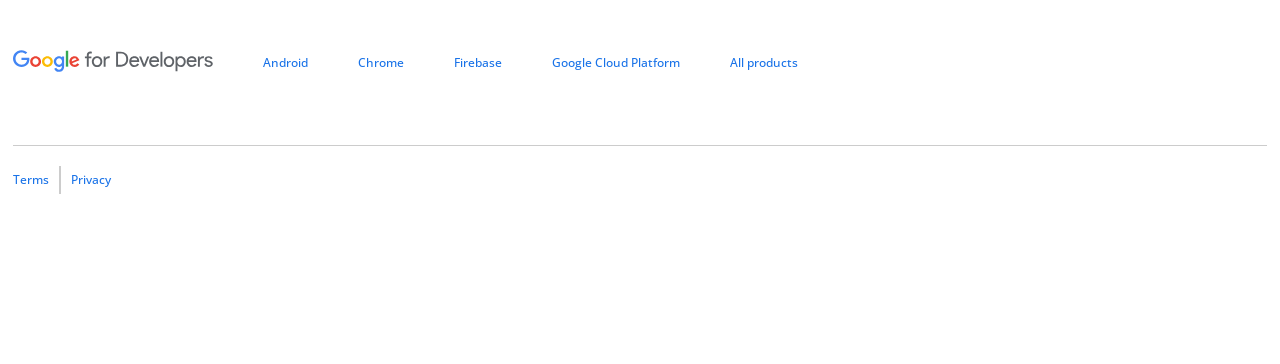
==== commit a76891f2: "Merge branch 'main' into dev-products1-section4-anghel" ====
--- a/homepage.html
+++ b/homepage.html
@@ -1,5 +1,6 @@
 <!DOCTYPE html>
 <html lang="en">
+
 <head>
 	<meta charset="UTF-8" />
 	<meta http-equiv="X-UA-Compatible" content="IE=edge" />
@@ -27,6 +28,7 @@
       <link rel="stylesheet" href="./homepageStyle/footer.css">
 	<title>Firebase</title>
 </head>
+  
 	<body>
 		<header>
 			<div class="top-row-container flex-row">
@@ -62,26 +64,25 @@
 					<button class="developer-button flex-row"><img src="./assets/navbar/vector5.svg" alt="" /></button>
 					<button class="user-button"></button>
 				</div>
-				
+
 			</div>
-		</div>
-		<div class="announcements-container flex-row">
-			<p class="announcement-text">Catch up on highlights from Firebase at Google I/O 2023. <a
-					class="announcement-link" href="#">Learn more</a></p>
-		</div>
-	</header>
-
-	<main>
-      
-<!--     Section 1   -->
-      	<section class="top-container">            
+			<div class="announcements-container flex-row">
+				<p class="announcement-text">Catch up on highlights from Firebase at Google I/O 2023. <a class="announcement-link" href="#">Learn more</a></p>
+			</div>
+		</header>
+
+		<main>
+			<!--     Section 1   -->
+			<section class="top-container">
 				<div class="container-text">
+
 					<h1 class="container-title-1">Make your app the
 					best it can be</h1>
 					<h2 class="container-title-2">Firebase is an app development platform that helps you
 					build and grow apps and games users love . Backed by
 					Google and trusted by millions of businesses around the
 					world .</h2>        
+
 					<div class="container-button">
 						<button class="buton-start">Get Started</button>
 						<a href="#" class="buton-start-1">Try demo</a>
@@ -89,6 +90,7 @@
 						<a href="#" class="buton-start-2">Watch video</a>
 					</div>
 				</div>
+
 				<div class="top-bg">
 					<img class="top-bg-image" src="./assets/section1/section_1.png" alt="bg-image"> 
 				</div>
@@ -202,85 +204,140 @@
 </section>
 
 
-	<!-- Section 4 - AT -->
-		<section class="section__four">
-			<h1>Integrations</h1>
-			<p class="section__subtitle">Easily integrate Firebase with your team's favorite tools</p>
-
-			<!-- Div bar image with all logo icons  -->
-			<div class="section__img__bar">
-				<div>
-					<a class="section__link" href="#">
-						<img class="section__icon" src="./assets/section4/google-ads.svg" alt="Ads_icon">
-						<p class="section__icon__text">Google Ads</p>
-					</a>
-				</div>
-				<div>
-					<a class="section__link" href="#">
-						<img class="section__icon" src="./assets/section4/ad-mob.svg" alt="Mob_icon">
-						<p class="section__icon__text">AdMob</p>
-					</a>
-				</div>
-				<div>
-					<a class="section__link" href="#">
-						<img class="section__icon" src="./assets/section4/google-marketing-platform.svg" alt="Marketing_icon">
-						<p class="section__icon__text">Google Marketing Platform</p>
-					</a>
-				</div>
-				<div>
-					<a class="section__link" href="#">
-						<img class="section__icon" src="./assets/section4/playstore.png" alt="play_icon">
-						<p class="section__icon__text">Google Play</p>
-					</a>
-				</div>
-				<div>
-					<a class="section__link" href="#">
-						<img class="section__icon" src="./assets/section4/datastudio.svg" alt="Studio_icon">
-						<p class="section__icon__text">Data Studio</p>
-					</a>
-				</div>
-				<div>
-					<a class="section__link" href="#">
-						<img class="section__icon" src="./assets/section4/bigquery.svg" alt="Query_icon">
-						<p class="section__icon__text">BigQuery</p>
-					</a>
-				</div>
-				<div>
-					<a class="section__link" href="#">
-						<img class="section__icon" src="./assets/section4/slack.png" alt="Slack_icon">
-						<p class="section__icon__text">Slack</p>
-					</a>
-				</div>
-				<div>
-					<a class="section__link" href="#">
-						<img class="section__icon" src="./assets/section4/jira.svg" alt="Jira_icon">
-						<p class="section__icon__text">Jira</p>
-					</a>
-				</div>
-				<div>
-					<a class="section__link" href="#">
-						<img class="section__icon" src="./assets/section4/pagerduty.png" alt="Duty_icon">
-						<p class="section__icon__text">PagerDuty</p>
-					</a>
-				</div>
-				<div>
-					<a class="section__link" href="#">
-						<img class="section__icon" src="./assets/section4/android-studio.png" alt="Android_icon">
-						<p class="section__icon__text">Android Studio</p>
-					</a>
-				</div>
-			</div>
-			<button class="section__button" onclick="alert('It works!') ">Learn more</button>
-			<div class="section__footer">
-				<img class="footer__icon" src="./assets/section4/cloud-plus-firebase_1x.png" alt="cloud_plus_fire_image">
-				<div>
-					<h2>Google Cloud + Firebase</h2>
-					<p>Firebase projects are backed by Google Cloud,
-						letting you scale your app to billions of users.</p>
-					<a class="footer__link" href="#">Read more</a>
-				</div>
-			</div>
-    </section>
+			<!--    Section 2  -->
+
+			<section class="section-2-and-3">
+				<div class="section-2">
+					<div class="section-2-title">
+						<h1>Products and solutions you can rely on through your app's journey</h1>
+					</div>
+					<div class="section-2-cards">
+						<div class="section-2-first-card">
+							<img class="section-2-cards-icon" src="./assets/section2/home-icon-build.png" />
+							<h2 class="section-2-cards-subtitle">Build</h2>
+							<div class="section-2-paragraphs">
+								<p>Accelerate app development with fully managed backend infrastructure</p>
+							</div>
+							<p class="view-all">View all build products</p>
+							<div class="section-2-paragraphs">
+								<p>Cloud Firestone</p>
+								<p>Authentication</p>
+								<p>Extensions</p>
+							</div>
+						</div>
+						<div class="section-2-second-card">
+							<img class="section-2-cards-icon" src="./assets/section2/home-icon-release.png" />
+							<h2 class="section-2-cards-subtitle">Release & Monitor</h2>
+							<div class="section-2-paragraphs">
+								<p>Release with confidence and monitor performance and stability</p>
+							</div>
+							<div>
+								<p class="view-all">View all release & monitor products</p>
+							</div>
+							<div class="section-2-paragraphs">
+								<p>Crashlytics</p>
+								<p>Performance</p>
+								<p>Monitoring</p>
+								<p>Google Analytics</p>
+							</div>
+						</div>
+						<div class="section-2-third-card">
+							<img class="section-2-cards-icon" src="./assets/section2/home-icon-engage.png" />
+							<h2 class="section-2-cards-subtitle">Engage</h2>
+							<div class="section-2-paragraphs">
+								<p>Boost user engagement with rich analytics, A/B testing, and messaging campaigns</p>
+							</div>
+							<p class="view-all">View all engage products</p>
+							<div class="section-2-paragraphs">
+								<p>Remote Config</p>
+								<p>Cloud Messaging</p>
+								<p>A/B testing</p>
+							</div>
+						</div>
+					</div>
+					<p class="all-products">All products</p>
+				</div>
+			</section>
+
+			<!-- Section 4 - AT -->
+			<section class="section__four">
+				<h1>Integrations</h1>
+				<p class="section__subtitle">Easily integrate Firebase with your team's favorite tools</p>
+
+				<!-- Div bar image with all logo icons  -->
+				<div class="section__img__bar">
+					<div>
+						<a class="section__link" href="#">
+							<img class="section__icon" src="./assets/section4/google-ads.svg" alt="Ads_icon" />
+							<p class="section__icon__text">Google Ads</p>
+						</a>
+					</div>
+					<div>
+						<a class="section__link" href="#">
+							<img class="section__icon" src="./assets/section4/ad-mob.svg" alt="Mob_icon" />
+							<p class="section__icon__text">AdMob</p>
+						</a>
+					</div>
+					<div>
+						<a class="section__link" href="#">
+							<img class="section__icon" src="./assets/section4/google-marketing-platform.svg" alt="Marketing_icon" />
+							<p class="section__icon__text">Google Marketing Platform</p>
+						</a>
+					</div>
+					<div>
+						<a class="section__link" href="#">
+							<img class="section__icon" src="./assets/section4/playstore.png" alt="play_icon" />
+							<p class="section__icon__text">Google Play</p>
+						</a>
+					</div>
+					<div>
+						<a class="section__link" href="#">
+							<img class="section__icon" src="./assets/section4/datastudio.svg" alt="Studio_icon" />
+							<p class="section__icon__text">Data Studio</p>
+						</a>
+					</div>
+					<div>
+						<a class="section__link" href="#">
+							<img class="section__icon" src="./assets/section4/bigquery.svg" alt="Query_icon" />
+							<p class="section__icon__text">BigQuery</p>
+						</a>
+					</div>
+					<div>
+						<a class="section__link" href="#">
+							<img class="section__icon" src="./assets/section4/slack.png" alt="Slack_icon" />
+							<p class="section__icon__text">Slack</p>
+						</a>
+					</div>
+					<div>
+						<a class="section__link" href="#">
+							<img class="section__icon" src="./assets/section4/jira.svg" alt="Jira_icon" />
+							<p class="section__icon__text">Jira</p>
+						</a>
+					</div>
+					<div>
+						<a class="section__link" href="#">
+							<img class="section__icon" src="./assets/section4/pagerduty.png" alt="Duty_icon" />
+							<p class="section__icon__text">PagerDuty</p>
+						</a>
+					</div>
+					<div>
+						<a class="section__link" href="#">
+							<img class="section__icon" src="./assets/section4/android-studio.png" alt="Android_icon" />
+							<p class="section__icon__text">Android Studio</p>
+						</a>
+					</div>
+				</div>
+				<button class="section__button" onclick="alert('It works!') ">Learn more</button>
+				<div class="section__footer">
+					<img class="footer__icon" src="./assets/section4/cloud-plus-firebase_1x.png" alt="cloud_plus_fire_image" />
+					<div>
+						<h2>Google Cloud + Firebase</h2>
+						<p>Firebase projects are backed by Google Cloud, letting you scale your app to billions of users.</p>
+						<a class="footer__link" href="#">Read more</a>
+					</div>
+				</div>
+			</section>
+
 
 	<!-- Section 5 -->
 	 <section class="container section_5">
@@ -309,6 +366,7 @@
 			
     
 <!-- 	Section 6	 -->
+
 			<section class="section6 flex-column">
 				<h2 class="section-title">News & events</h2>
 				<div class="cards-container flex-row">
@@ -332,9 +390,9 @@
 					</div>
 				</div>
 			</section>
-      
-<!--    Section 7  -->
-      <section class="section__seven">
+
+			<!--    Section 7  -->
+			<section class="section__seven">
 				<h1>Solutions for common and advanced use cases</h1>
 				<p>Use Firebase products together to solve complex challenges and optimize your app experience. Personalize your onboarding flow, grow user engagement, or add new functionality with Firebase.</p>
 				<button onclick="alert('It works!')"> View solutions</button>
@@ -403,54 +461,110 @@
 
 	</main>
 
-    <footer>
-		<div>
-			<ul>
-				<li>Learn</li>
-				<li><a class="footer__link" href="#">Guides</a></li>
-				<li><a class="footer__link" href="#">Reference</a></li>
-				<li><a class="footer__link" href="#">Samples</a></li>
-				<li><a class="footer__link" href="#">Libraries</a></li>
-				<li><a class="footer__link" href="#">GitHub</a></li>
-			</ul>
-
-			<ul>
-				<li>Stay connected</li>
-				<li><a class="footer__link" href="#">Blog</a></li>
-				<li><a class="footer__link" href="#">Firebase Summit</a></li>
-				<li><a class="footer__link" href="#">Twitter</a></li>
-				<li><a class="footer__link" href="#">YouTube</a></li>
-			</ul>
-
-			<ul>
-				<li>Support</li>
-				<li><a class="footer__link" href="#">Contact support</a></li>
-				<li><a class="footer__link" href="#">Stack Overflow</a></li>
-				<li><a class="footer__link" href="#">Slack community</a></li>
-				<li><a class="footer__link" href="#">Google group</a></li>
-				<li><a class="footer__link" href="#">Release notes</a></li>
-				<li><a class="footer__link" href="#">FAQs</a></li>
-			</ul>
-		</div>
-
-		<div>
-			<a href="#"><img src="./assets/footer/lockup-google-for-developers.svg" alt="google_icon"></a>
-			<a class="footer__link" href="#">Android</a>
-			<a class="footer__link" href="#">Chrome</a>
-			<a class="footer__link" href="#">Firebase</a>
-			<a class="footer__link" href="#">Google Cloud Platform</a>
-			<a class="footer__link" href="#">All products</a>
-		</div>
-		<div>
-			<a class="footer__link" href="#"> Terms</a>
-			<a class="footer__link" href="#"> Privacy</a>
-
-		</div>
-	</footer>
-    
-	
-
+
+			<!--    Section 8  -->
+			<section class="section-8">
+				<h1 class="section-8-heading">Easy to integrate on iOS, Android, and the Web</h1>
+				<p class="section-8-subheading">Firebase provides detailed documentation and cross-platform SDKs to help you build and ship apps on Android, iOS, the web, C++, and Unity</p>
+				<div class="container-code">
+					<div class="container-code-flex">
+						<ul class="container-code-lefside">
+							<li class="list-styling">Autenticate a new user</li>
+							<li class="list-styling">Read / Write in realtime</li>
+							<li class="list-styling">Subscribe a user to a notification topic</li>
+							<li class="list-styling">Log a Custom Analytics event</li>
+							<li class="list-styling">Save an image to Cloud Storage</li>
+						</ul>
+						<div class="container-card-code">
+							<div class="container-code-content">
+								<span class="heading-code-content">Swift</span>
+								<span class="heading-code-content">Objective-C</span>
+								<div class="two-items heading-code-content">
+									<span>Java</span>
+									<span class="subpara">Android</span>
+								</div>
+								<div class="two-items heading-code-content">
+									<span>Kotlin+KTX</span>
+									<span class="subpara">Android</span>
+								</div>
+								<div class="two-items heading-code-content">
+									<span>Dart</span>
+									<span class="subpara">Flutter</span>
+								</div>
+								<span class="heading-code-content">JavaScript</span>
+								<span class="heading-code-content">C++</span>
+								<span class="heading-code-content">Unity</span>
+							</div>
+							<div class="code-content-middle">
+								<p><span class="code-blue-words">Auth</span>.auth().addStateDidChangeListener { (auth, user) <span class="code-blue-words">in</span></p>
+								<p><span class="code-blue-words">if</span> let user = user {</p>
+								<p>}</p>
+								<p>}</p>
+								<p><span class="code-blue-words">Auth</span>.auth().signIn(withEmail: userEmail, password: password) { (user, error) <span>in</span></p>
+								<p><span class="code-blue-words">if</span> let user = user {</p>
+								<span>// ...</span>
+								<p>}</p>
+								<p>}</p>
+							</div>
+						</div>
+					</div>
+				</div>
+				<div class="section-8-footer">View all docs</div>
+			</section>
+
+			<!--    Section 9  -->
+			<section>
+				<div class="section9">
+					<img src="./assets/section9/vector4.svg" alt="vector9" />
+					<h2>Try Firebase today</h2>
+					<p>Integrating it into your app is easy.</p>
+					<a href="#"><button>Get started</button></a>
+				</div>
+			</section>
+		</main>
+
+		<footer>
+			<div>
+				<ul>
+					<li>Learn</li>
+					<li><a class="footer__link" href="#">Guides</a></li>
+					<li><a class="footer__link" href="#">Reference</a></li>
+					<li><a class="footer__link" href="#">Samples</a></li>
+					<li><a class="footer__link" href="#">Libraries</a></li>
+					<li><a class="footer__link" href="#">GitHub</a></li>
+				</ul>
+
+				<ul>
+					<li>Stay connected</li>
+					<li><a class="footer__link" href="#">Blog</a></li>
+					<li><a class="footer__link" href="#">Firebase Summit</a></li>
+					<li><a class="footer__link" href="#">Twitter</a></li>
+					<li><a class="footer__link" href="#">YouTube</a></li>
+				</ul>
+
+				<ul>
+					<li>Support</li>
+					<li><a class="footer__link" href="#">Contact support</a></li>
+					<li><a class="footer__link" href="#">Stack Overflow</a></li>
+					<li><a class="footer__link" href="#">Slack community</a></li>
+					<li><a class="footer__link" href="#">Google group</a></li>
+					<li><a class="footer__link" href="#">Release notes</a></li>
+					<li><a class="footer__link" href="#">FAQs</a></li>
+				</ul>
+			</div>
+
+			<div>
+				<a href="#"><img src="./assets/footer/lockup-google-for-developers.svg" alt="google_icon" /></a>
+				<a class="footer__link" href="#">Android</a>
+				<a class="footer__link" href="#">Chrome</a>
+				<a class="footer__link" href="#">Firebase</a>
+				<a class="footer__link" href="#">Google Cloud Platform</a>
+				<a class="footer__link" href="#">All products</a>
+			</div>
+			<div>
+				<a class="footer__link" href="#"> Terms</a>
+				<a class="footer__link" href="#"> Privacy</a>
+			</div>
+		</footer>
 	</body>
 </html>
-
-
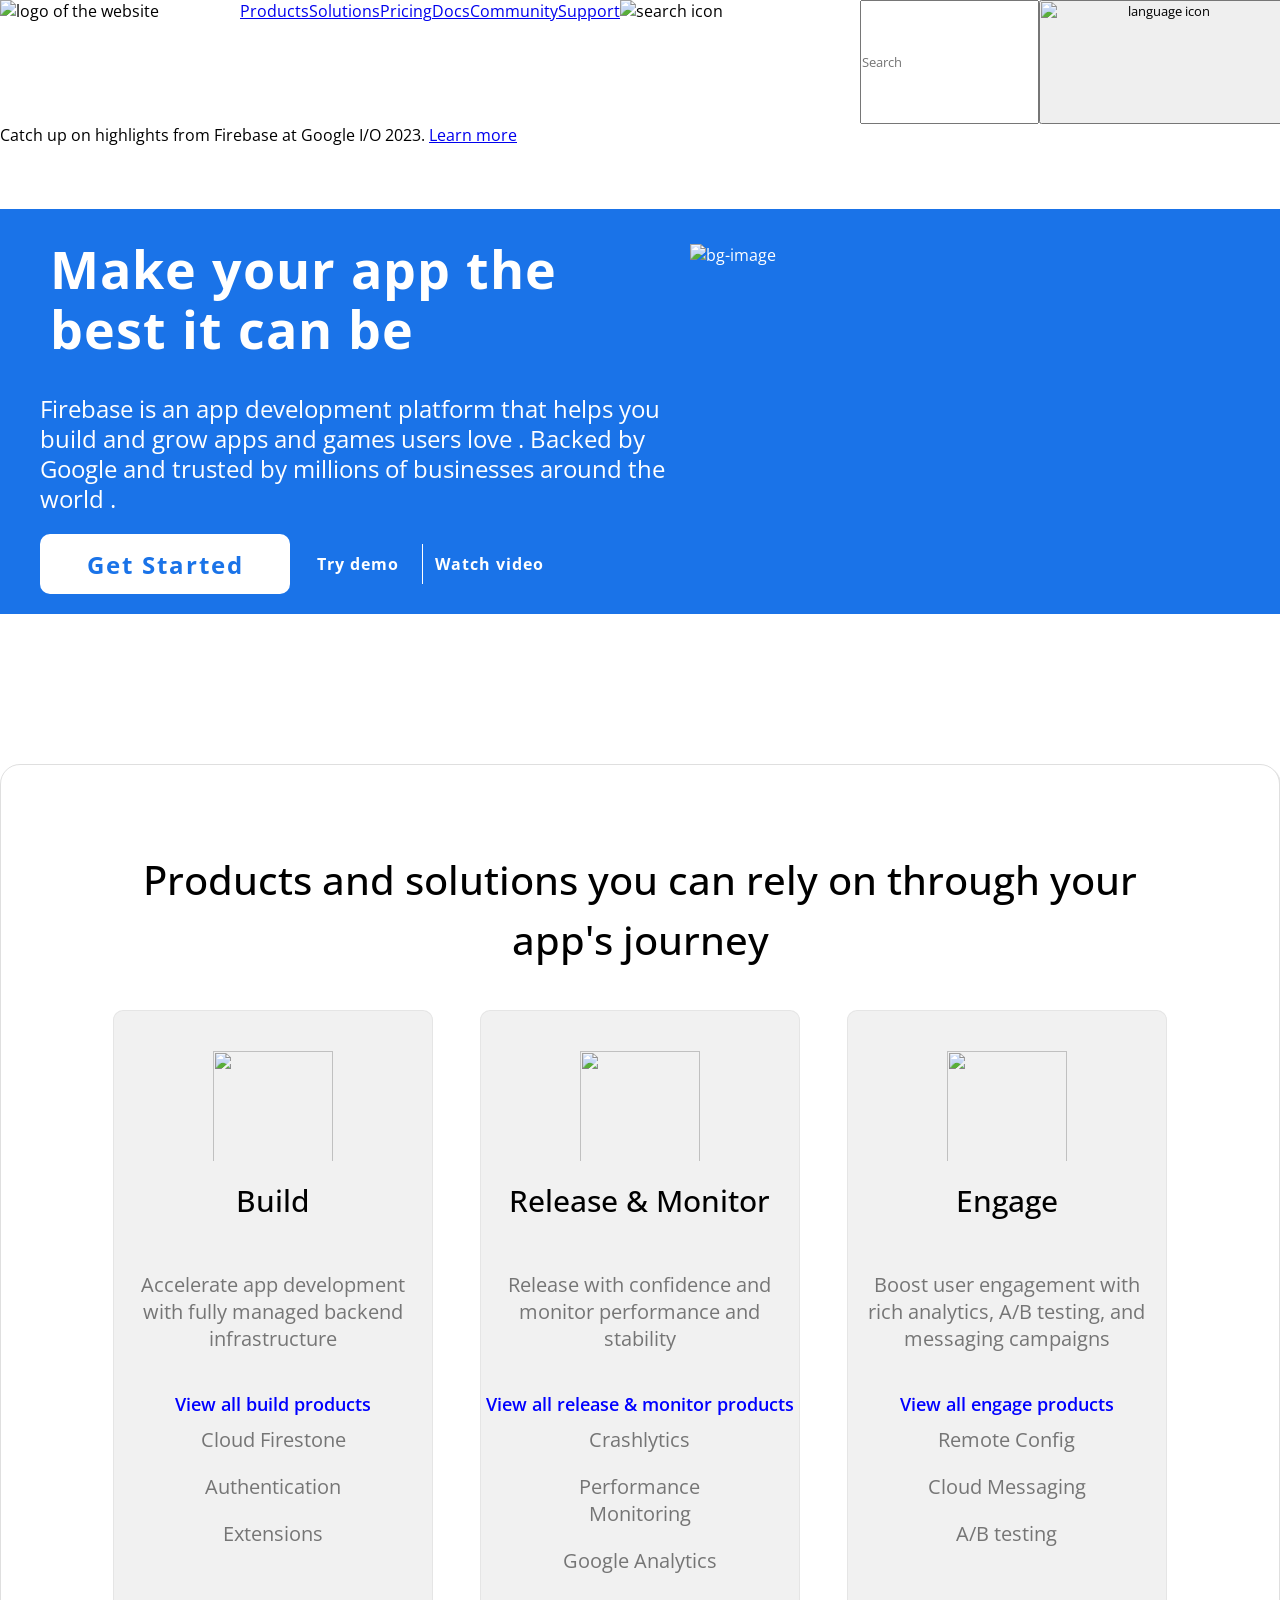
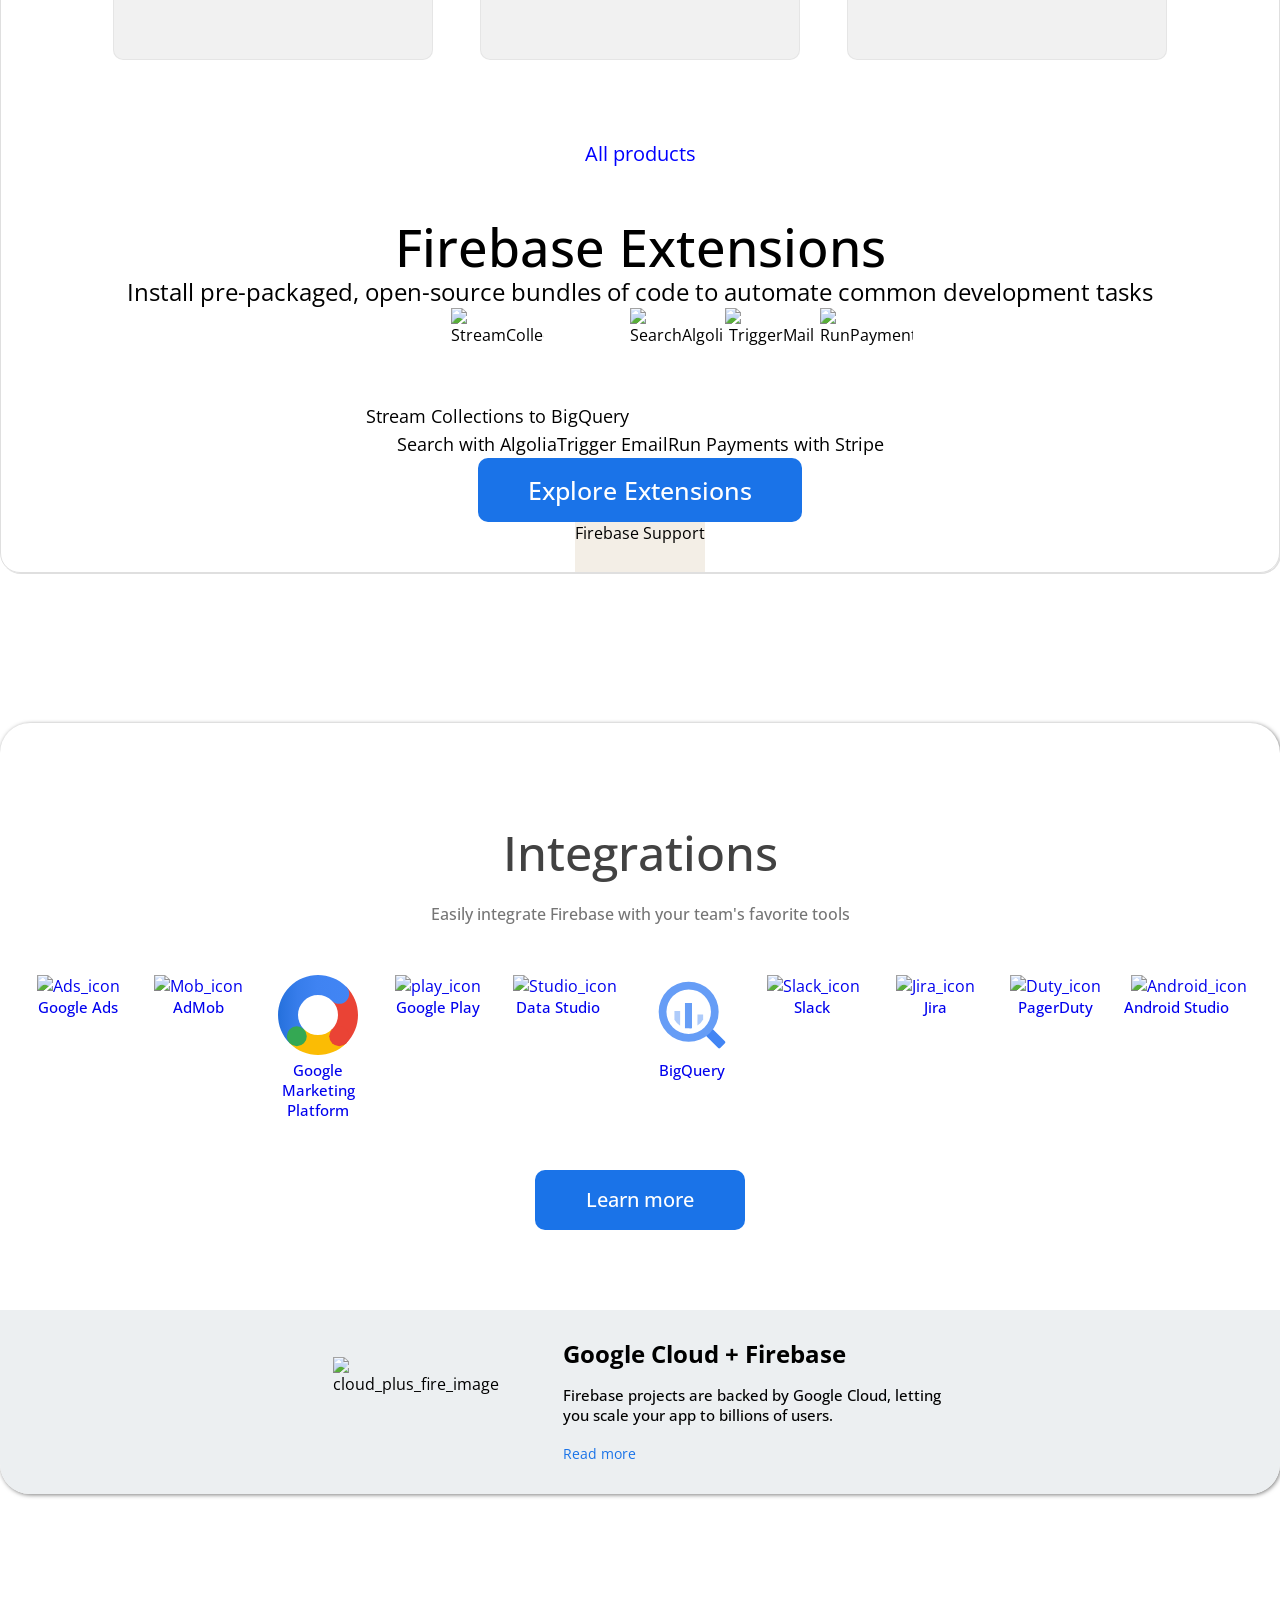
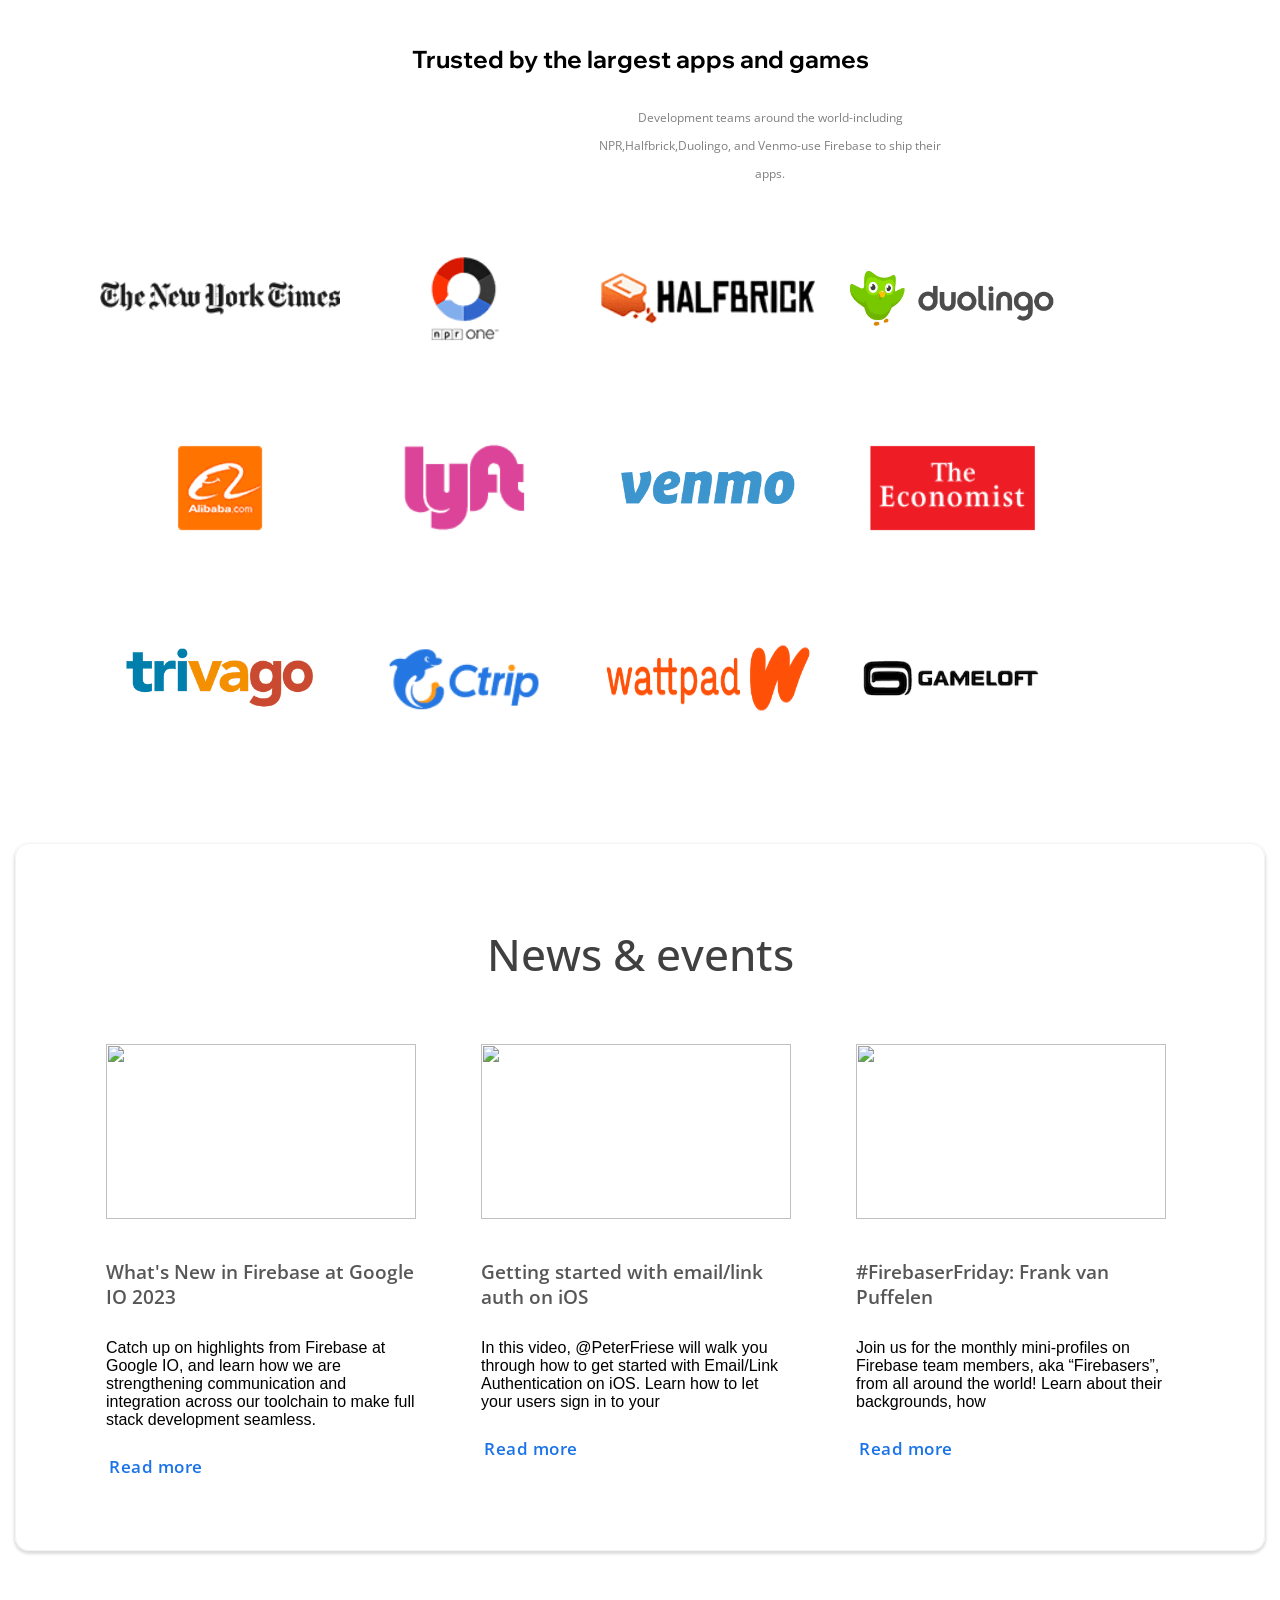
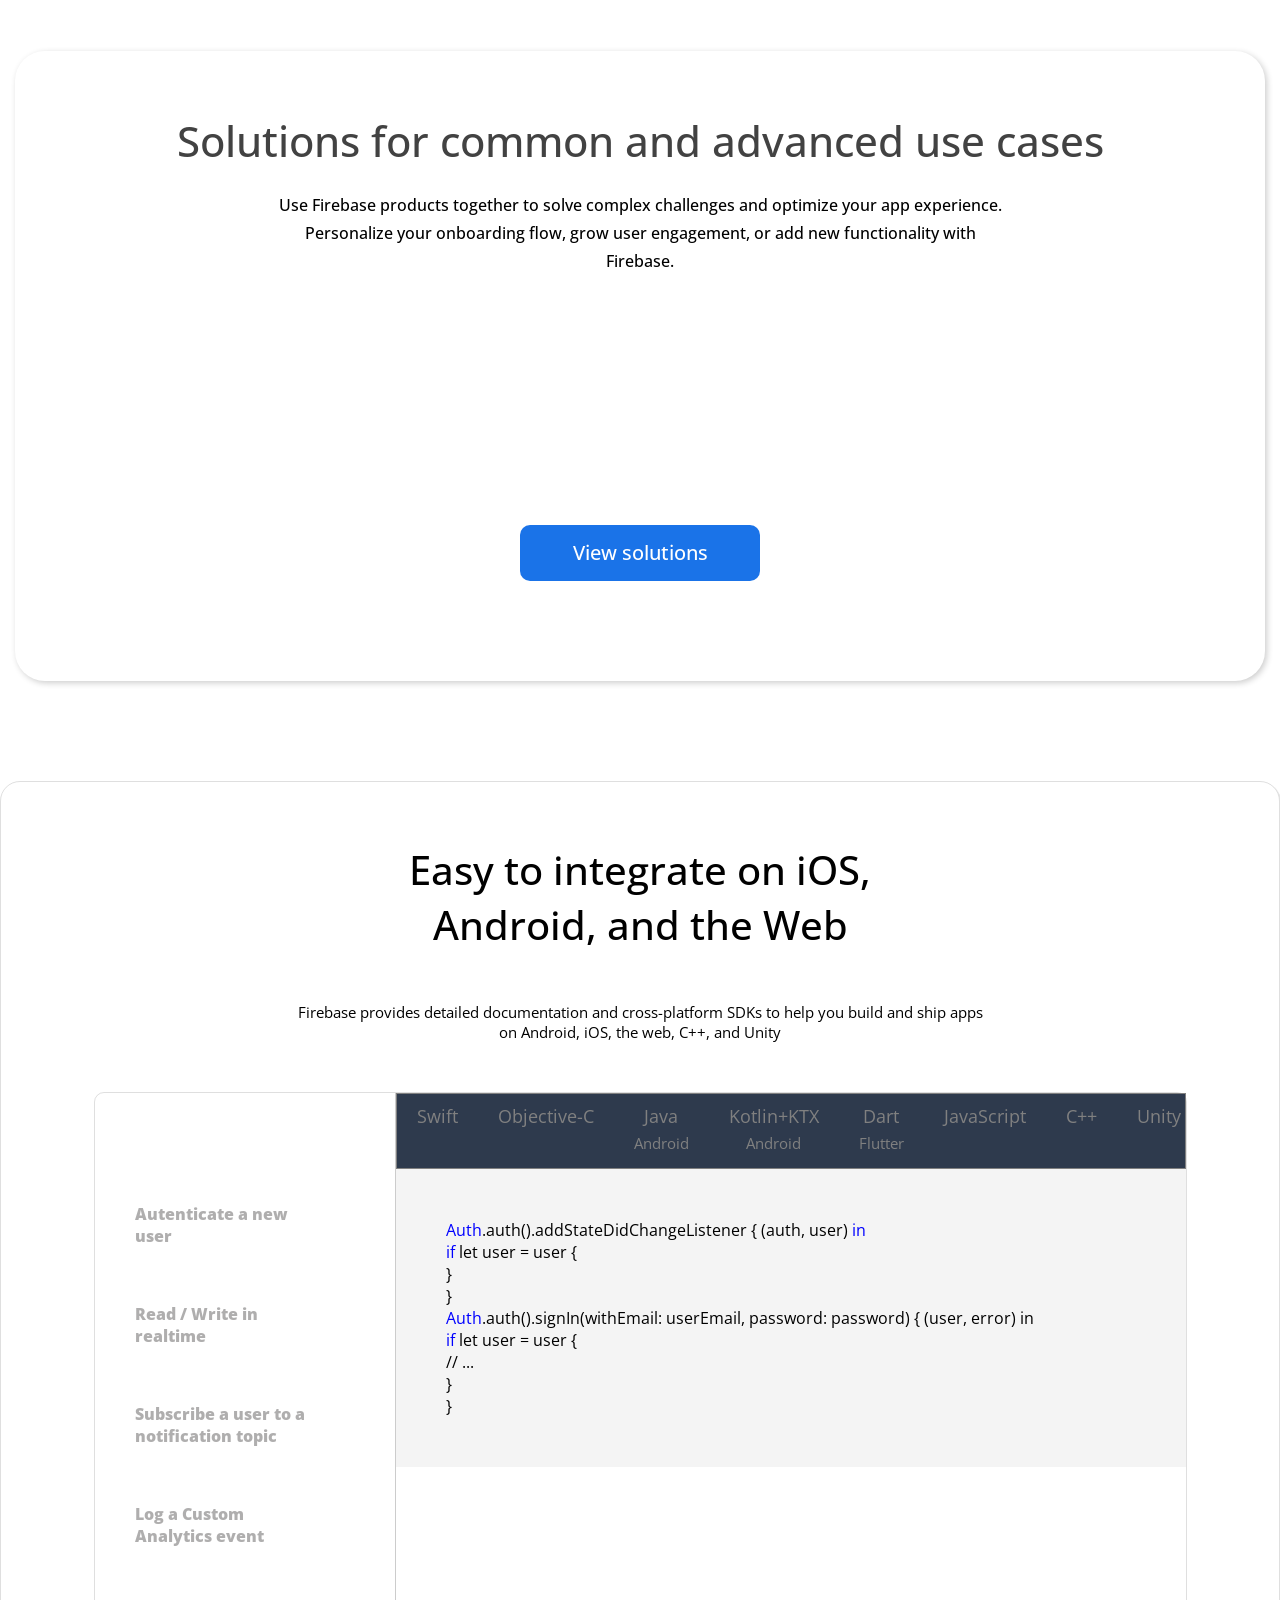
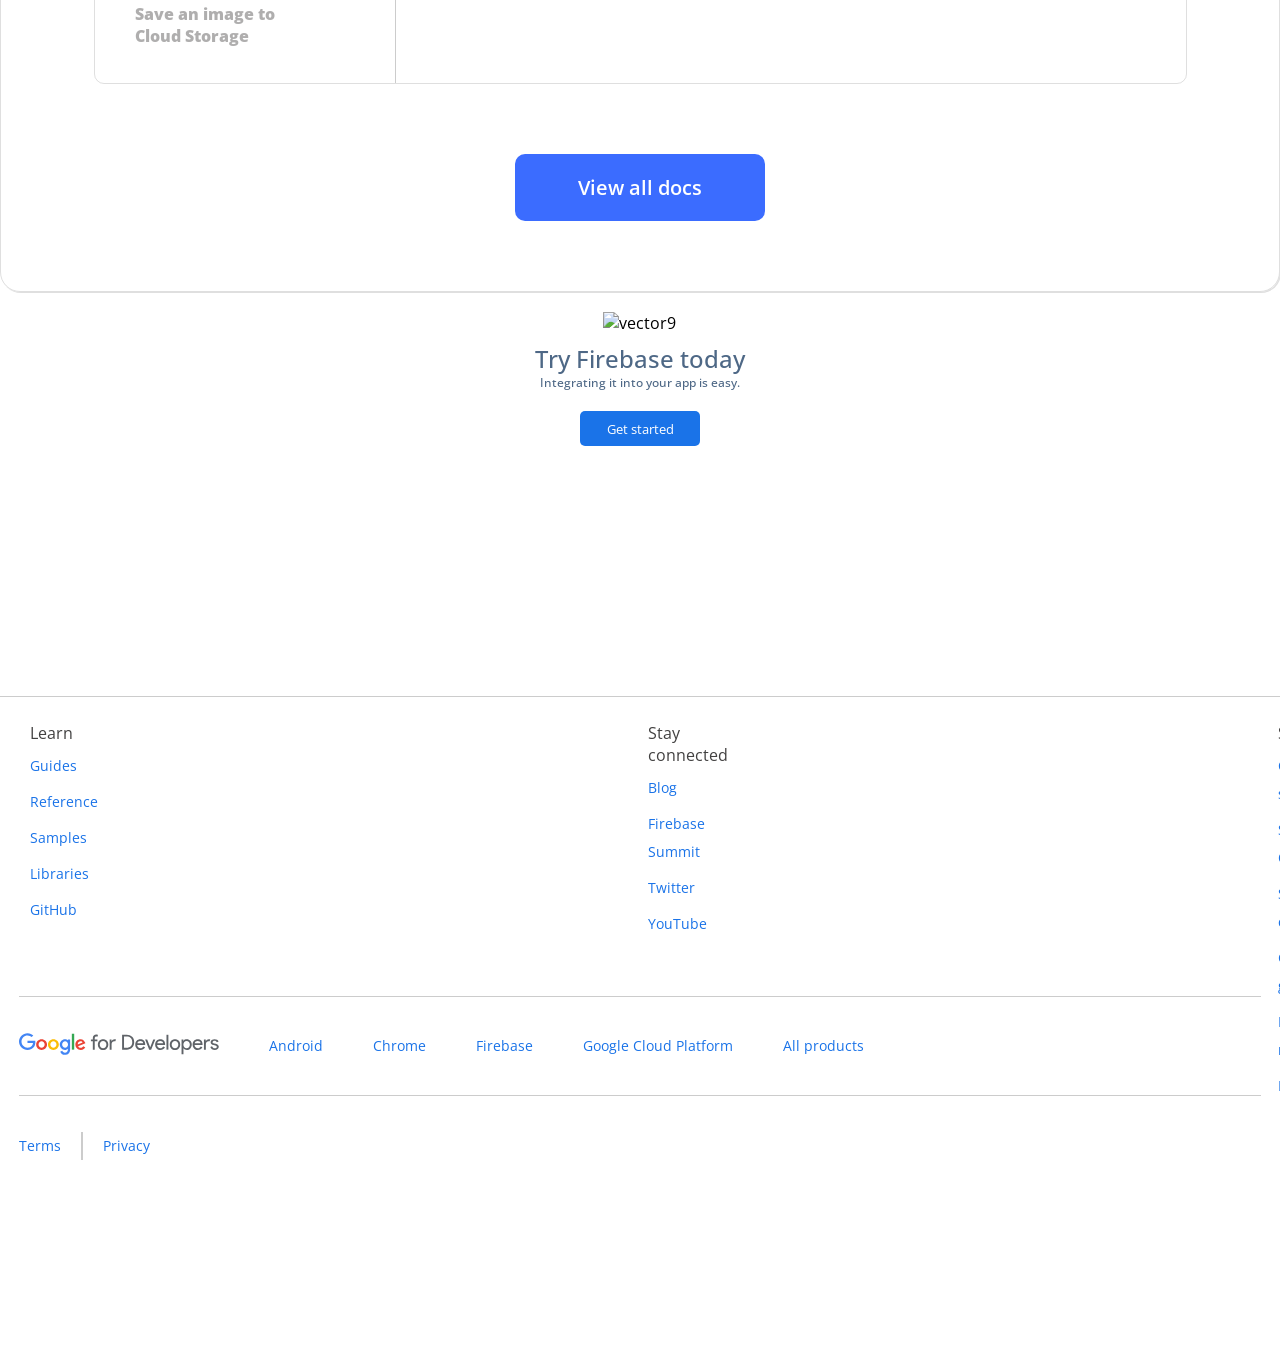
==== commit 303b24bc: "corrective actions" ====
--- a/homepage.html
+++ b/homepage.html
@@ -1,6 +1,5 @@
 <!DOCTYPE html>
 <html lang="en">
-
 <head>
 	<meta charset="UTF-8" />
 	<meta http-equiv="X-UA-Compatible" content="IE=edge" />
@@ -28,7 +27,6 @@
       <link rel="stylesheet" href="./homepageStyle/footer.css">
 	<title>Firebase</title>
 </head>
-  
 	<body>
 		<header>
 			<div class="top-row-container flex-row">
@@ -64,25 +62,26 @@
 					<button class="developer-button flex-row"><img src="./assets/navbar/vector5.svg" alt="" /></button>
 					<button class="user-button"></button>
 				</div>
-
+				
 			</div>
-			<div class="announcements-container flex-row">
-				<p class="announcement-text">Catch up on highlights from Firebase at Google I/O 2023. <a class="announcement-link" href="#">Learn more</a></p>
-			</div>
-		</header>
-
-		<main>
-			<!--     Section 1   -->
-			<section class="top-container">
+		</div>
+		<div class="announcements-container flex-row">
+			<p class="announcement-text">Catch up on highlights from Firebase at Google I/O 2023. <a
+					class="announcement-link" href="#">Learn more</a></p>
+		</div>
+	</header>
+
+	<main>
+      
+<!--     Section 1   -->
+      	<section class="top-container">            
 				<div class="container-text">
-
 					<h1 class="container-title-1">Make your app the
 					best it can be</h1>
 					<h2 class="container-title-2">Firebase is an app development platform that helps you
 					build and grow apps and games users love . Backed by
 					Google and trusted by millions of businesses around the
 					world .</h2>        
-
 					<div class="container-button">
 						<button class="buton-start">Get Started</button>
 						<a href="#" class="buton-start-1">Try demo</a>
@@ -90,7 +89,6 @@
 						<a href="#" class="buton-start-2">Watch video</a>
 					</div>
 				</div>
-
 				<div class="top-bg">
 					<img class="top-bg-image" src="./assets/section1/section_1.png" alt="bg-image"> 
 				</div>
@@ -204,140 +202,85 @@
 </section>
 
 
-			<!--    Section 2  -->
-
-			<section class="section-2-and-3">
-				<div class="section-2">
-					<div class="section-2-title">
-						<h1>Products and solutions you can rely on through your app's journey</h1>
-					</div>
-					<div class="section-2-cards">
-						<div class="section-2-first-card">
-							<img class="section-2-cards-icon" src="./assets/section2/home-icon-build.png" />
-							<h2 class="section-2-cards-subtitle">Build</h2>
-							<div class="section-2-paragraphs">
-								<p>Accelerate app development with fully managed backend infrastructure</p>
-							</div>
-							<p class="view-all">View all build products</p>
-							<div class="section-2-paragraphs">
-								<p>Cloud Firestone</p>
-								<p>Authentication</p>
-								<p>Extensions</p>
-							</div>
-						</div>
-						<div class="section-2-second-card">
-							<img class="section-2-cards-icon" src="./assets/section2/home-icon-release.png" />
-							<h2 class="section-2-cards-subtitle">Release & Monitor</h2>
-							<div class="section-2-paragraphs">
-								<p>Release with confidence and monitor performance and stability</p>
-							</div>
-							<div>
-								<p class="view-all">View all release & monitor products</p>
-							</div>
-							<div class="section-2-paragraphs">
-								<p>Crashlytics</p>
-								<p>Performance</p>
-								<p>Monitoring</p>
-								<p>Google Analytics</p>
-							</div>
-						</div>
-						<div class="section-2-third-card">
-							<img class="section-2-cards-icon" src="./assets/section2/home-icon-engage.png" />
-							<h2 class="section-2-cards-subtitle">Engage</h2>
-							<div class="section-2-paragraphs">
-								<p>Boost user engagement with rich analytics, A/B testing, and messaging campaigns</p>
-							</div>
-							<p class="view-all">View all engage products</p>
-							<div class="section-2-paragraphs">
-								<p>Remote Config</p>
-								<p>Cloud Messaging</p>
-								<p>A/B testing</p>
-							</div>
-						</div>
-					</div>
-					<p class="all-products">All products</p>
-				</div>
-			</section>
-
-			<!-- Section 4 - AT -->
-			<section class="section__four">
-				<h1>Integrations</h1>
-				<p class="section__subtitle">Easily integrate Firebase with your team's favorite tools</p>
-
-				<!-- Div bar image with all logo icons  -->
-				<div class="section__img__bar">
-					<div>
-						<a class="section__link" href="#">
-							<img class="section__icon" src="./assets/section4/google-ads.svg" alt="Ads_icon" />
-							<p class="section__icon__text">Google Ads</p>
-						</a>
-					</div>
-					<div>
-						<a class="section__link" href="#">
-							<img class="section__icon" src="./assets/section4/ad-mob.svg" alt="Mob_icon" />
-							<p class="section__icon__text">AdMob</p>
-						</a>
-					</div>
-					<div>
-						<a class="section__link" href="#">
-							<img class="section__icon" src="./assets/section4/google-marketing-platform.svg" alt="Marketing_icon" />
-							<p class="section__icon__text">Google Marketing Platform</p>
-						</a>
-					</div>
-					<div>
-						<a class="section__link" href="#">
-							<img class="section__icon" src="./assets/section4/playstore.png" alt="play_icon" />
-							<p class="section__icon__text">Google Play</p>
-						</a>
-					</div>
-					<div>
-						<a class="section__link" href="#">
-							<img class="section__icon" src="./assets/section4/datastudio.svg" alt="Studio_icon" />
-							<p class="section__icon__text">Data Studio</p>
-						</a>
-					</div>
-					<div>
-						<a class="section__link" href="#">
-							<img class="section__icon" src="./assets/section4/bigquery.svg" alt="Query_icon" />
-							<p class="section__icon__text">BigQuery</p>
-						</a>
-					</div>
-					<div>
-						<a class="section__link" href="#">
-							<img class="section__icon" src="./assets/section4/slack.png" alt="Slack_icon" />
-							<p class="section__icon__text">Slack</p>
-						</a>
-					</div>
-					<div>
-						<a class="section__link" href="#">
-							<img class="section__icon" src="./assets/section4/jira.svg" alt="Jira_icon" />
-							<p class="section__icon__text">Jira</p>
-						</a>
-					</div>
-					<div>
-						<a class="section__link" href="#">
-							<img class="section__icon" src="./assets/section4/pagerduty.png" alt="Duty_icon" />
-							<p class="section__icon__text">PagerDuty</p>
-						</a>
-					</div>
-					<div>
-						<a class="section__link" href="#">
-							<img class="section__icon" src="./assets/section4/android-studio.png" alt="Android_icon" />
-							<p class="section__icon__text">Android Studio</p>
-						</a>
-					</div>
-				</div>
-				<button class="section__button" onclick="alert('It works!') ">Learn more</button>
-				<div class="section__footer">
-					<img class="footer__icon" src="./assets/section4/cloud-plus-firebase_1x.png" alt="cloud_plus_fire_image" />
-					<div>
-						<h2>Google Cloud + Firebase</h2>
-						<p>Firebase projects are backed by Google Cloud, letting you scale your app to billions of users.</p>
-						<a class="footer__link" href="#">Read more</a>
-					</div>
-				</div>
-			</section>
-
+	<!-- Section 4 - AT -->
+		<section class="section__four">
+			<h1 class="section__four__title">Integrations</h1>
+			<p class="section__subtitle">Easily integrate Firebase with your team's favorite tools</p>
+
+			<!-- Div bar image with all logo icons  -->
+			<div class="section__img__bar">
+				<div>
+					<a class="section__link" href="#">
+						<img class="section__icon" src="./assets/section4/google-ads.svg" alt="Ads_icon">
+						<p class="section__icon__text">Google Ads</p>
+					</a>
+				</div>
+				<div>
+					<a class="section__link" href="#">
+						<img class="section__icon" src="./assets/section4/ad-mob.svg" alt="Mob_icon">
+						<p class="section__icon__text">AdMob</p>
+					</a>
+				</div>
+				<div>
+					<a class="section__link" href="#">
+						<img class="section__icon" src="./assets/section4/google-marketing-platform.svg" alt="Marketing_icon">
+						<p class="section__icon__text">Google Marketing Platform</p>
+					</a>
+				</div>
+				<div>
+					<a class="section__link" href="#">
+						<img class="section__icon" src="./assets/section4/playstore.png" alt="play_icon">
+						<p class="section__icon__text">Google Play</p>
+					</a>
+				</div>
+				<div>
+					<a class="section__link" href="#">
+						<img class="section__icon" src="./assets/section4/datastudio.svg" alt="Studio_icon">
+						<p class="section__icon__text">Data Studio</p>
+					</a>
+				</div>
+				<div>
+					<a class="section__link" href="#">
+						<img class="section__icon" src="./assets/section4/bigquery.svg" alt="Query_icon">
+						<p class="section__icon__text">BigQuery</p>
+					</a>
+				</div>
+				<div>
+					<a class="section__link" href="#">
+						<img class="section__icon" src="./assets/section4/slack.png" alt="Slack_icon">
+						<p class="section__icon__text">Slack</p>
+					</a>
+				</div>
+				<div>
+					<a class="section__link" href="#">
+						<img class="section__icon" src="./assets/section4/jira.svg" alt="Jira_icon">
+						<p class="section__icon__text">Jira</p>
+					</a>
+				</div>
+				<div>
+					<a class="section__link" href="#">
+						<img class="section__icon" src="./assets/section4/pagerduty.png" alt="Duty_icon">
+						<p class="section__icon__text">PagerDuty</p>
+					</a>
+				</div>
+				<div>
+					<a class="section__link" href="#">
+						<img class="section__icon" src="./assets/section4/android-studio.png" alt="Android_icon">
+						<p class="section__icon__text">Android Studio</p>
+					</a>
+				</div>
+			</div>
+			<button class="section__button" onclick="alert('It works!') ">Learn more</button>
+			<div class="section__footer">
+				<img class="footer__icon" src="./assets/section4/cloud-plus-firebase_1x.png" alt="cloud_plus_fire_image">
+				<div>
+					<h2>Google Cloud + Firebase</h2>
+					<p>Firebase projects are backed by Google Cloud,
+						letting you scale your app to billions of users.</p>
+					<a class="footer__link" href="#">Read more</a>
+				</div>
+			</div>
+    </section>
 
 	<!-- Section 5 -->
 	 <section class="container section_5">
@@ -366,7 +309,6 @@
 			
     
 <!-- 	Section 6	 -->
-
 			<section class="section6 flex-column">
 				<h2 class="section-title">News & events</h2>
 				<div class="cards-container flex-row">
@@ -390,9 +332,9 @@
 					</div>
 				</div>
 			</section>
-
-			<!--    Section 7  -->
-			<section class="section__seven">
+      
+<!--    Section 7  -->
+      <section class="section__seven">
 				<h1>Solutions for common and advanced use cases</h1>
 				<p>Use Firebase products together to solve complex challenges and optimize your app experience. Personalize your onboarding flow, grow user engagement, or add new functionality with Firebase.</p>
 				<button onclick="alert('It works!')"> View solutions</button>
@@ -461,110 +403,54 @@
 
 	</main>
 
-
-			<!--    Section 8  -->
-			<section class="section-8">
-				<h1 class="section-8-heading">Easy to integrate on iOS, Android, and the Web</h1>
-				<p class="section-8-subheading">Firebase provides detailed documentation and cross-platform SDKs to help you build and ship apps on Android, iOS, the web, C++, and Unity</p>
-				<div class="container-code">
-					<div class="container-code-flex">
-						<ul class="container-code-lefside">
-							<li class="list-styling">Autenticate a new user</li>
-							<li class="list-styling">Read / Write in realtime</li>
-							<li class="list-styling">Subscribe a user to a notification topic</li>
-							<li class="list-styling">Log a Custom Analytics event</li>
-							<li class="list-styling">Save an image to Cloud Storage</li>
-						</ul>
-						<div class="container-card-code">
-							<div class="container-code-content">
-								<span class="heading-code-content">Swift</span>
-								<span class="heading-code-content">Objective-C</span>
-								<div class="two-items heading-code-content">
-									<span>Java</span>
-									<span class="subpara">Android</span>
-								</div>
-								<div class="two-items heading-code-content">
-									<span>Kotlin+KTX</span>
-									<span class="subpara">Android</span>
-								</div>
-								<div class="two-items heading-code-content">
-									<span>Dart</span>
-									<span class="subpara">Flutter</span>
-								</div>
-								<span class="heading-code-content">JavaScript</span>
-								<span class="heading-code-content">C++</span>
-								<span class="heading-code-content">Unity</span>
-							</div>
-							<div class="code-content-middle">
-								<p><span class="code-blue-words">Auth</span>.auth().addStateDidChangeListener { (auth, user) <span class="code-blue-words">in</span></p>
-								<p><span class="code-blue-words">if</span> let user = user {</p>
-								<p>}</p>
-								<p>}</p>
-								<p><span class="code-blue-words">Auth</span>.auth().signIn(withEmail: userEmail, password: password) { (user, error) <span>in</span></p>
-								<p><span class="code-blue-words">if</span> let user = user {</p>
-								<span>// ...</span>
-								<p>}</p>
-								<p>}</p>
-							</div>
-						</div>
-					</div>
-				</div>
-				<div class="section-8-footer">View all docs</div>
-			</section>
-
-			<!--    Section 9  -->
-			<section>
-				<div class="section9">
-					<img src="./assets/section9/vector4.svg" alt="vector9" />
-					<h2>Try Firebase today</h2>
-					<p>Integrating it into your app is easy.</p>
-					<a href="#"><button>Get started</button></a>
-				</div>
-			</section>
-		</main>
-
-		<footer>
-			<div>
-				<ul>
-					<li>Learn</li>
-					<li><a class="footer__link" href="#">Guides</a></li>
-					<li><a class="footer__link" href="#">Reference</a></li>
-					<li><a class="footer__link" href="#">Samples</a></li>
-					<li><a class="footer__link" href="#">Libraries</a></li>
-					<li><a class="footer__link" href="#">GitHub</a></li>
-				</ul>
-
-				<ul>
-					<li>Stay connected</li>
-					<li><a class="footer__link" href="#">Blog</a></li>
-					<li><a class="footer__link" href="#">Firebase Summit</a></li>
-					<li><a class="footer__link" href="#">Twitter</a></li>
-					<li><a class="footer__link" href="#">YouTube</a></li>
-				</ul>
-
-				<ul>
-					<li>Support</li>
-					<li><a class="footer__link" href="#">Contact support</a></li>
-					<li><a class="footer__link" href="#">Stack Overflow</a></li>
-					<li><a class="footer__link" href="#">Slack community</a></li>
-					<li><a class="footer__link" href="#">Google group</a></li>
-					<li><a class="footer__link" href="#">Release notes</a></li>
-					<li><a class="footer__link" href="#">FAQs</a></li>
-				</ul>
-			</div>
-
-			<div>
-				<a href="#"><img src="./assets/footer/lockup-google-for-developers.svg" alt="google_icon" /></a>
-				<a class="footer__link" href="#">Android</a>
-				<a class="footer__link" href="#">Chrome</a>
-				<a class="footer__link" href="#">Firebase</a>
-				<a class="footer__link" href="#">Google Cloud Platform</a>
-				<a class="footer__link" href="#">All products</a>
-			</div>
-			<div>
-				<a class="footer__link" href="#"> Terms</a>
-				<a class="footer__link" href="#"> Privacy</a>
-			</div>
-		</footer>
+    <footer>
+		<div class="footer_top">
+			<ul class="footer_list">
+				<li>Learn</li>
+				<li class="sublist_text"><a class="footer__link" href="#">Guides</a></li>
+				<li class="sublist_text"><a class="footer__link" href="#">Reference</a></li>
+				<li class="sublist_text"><a class="footer__link" href="#">Samples</a></li>
+				<li class="sublist_text"><a class="footer__link" href="#">Libraries</a></li>
+				<li class="sublist_text"><a class="footer__link" href="#">GitHub</a></li>
+			</ul>
+
+			<ul class="footer_list">
+				<li>Stay connected</li>
+				<li class="sublist_text"><a class="footer__link" href="#">Blog</a></li>
+				<li class="sublist_text"><a class="footer__link" href="#">Firebase Summit</a></li>
+				<li class="sublist_text"><a class="footer__link" href="#">Twitter</a></li>
+				<li class="sublist_text"><a class="footer__link" href="#">YouTube</a></li>
+			</ul>
+
+			<ul class="footer_list">
+				<li>Support</li>
+				<li class="sublist_text"><a class="footer__link" href="#">Contact support</a></li>
+				<li class="sublist_text"><a class="footer__link" href="#">Stack Overflow</a></li>
+				<li class="sublist_text"><a class="footer__link" href="#">Slack community</a></li>
+				<li class="sublist_text"><a class="footer__link" href="#">Google group</a></li>
+				<li class="sublist_text"><a class="footer__link" href="#">Release notes</a></li>
+				<li class="sublist_text"><a class="footer__link" href="#">FAQs</a></li>
+			</ul>
+		</div>
+
+		<div class="footer_mid">
+			<a href="#"><img class="footer_mid_img" src="./assets/footer/lockup-google-for-developers.svg" alt="google_icon"></a>
+			<a class="footer__link" href="#">Android</a>
+			<a class="footer__link" href="#">Chrome</a>
+			<a class="footer__link" href="#">Firebase</a>
+			<a class="footer__link" href="#">Google Cloud Platform</a>
+			<a class="footer__link" href="#">All products</a>
+		</div>
+		<div class="footer_bot">
+			<a class="footer__link" href="#"> Terms</a>
+			<a class="footer__link" href="#"> Privacy</a>
+
+		</div>
+	</footer>
+    
+	
+
 	</body>
 </html>
+
+
--- a/homepageStyle/section4.css
+++ b/homepageStyle/section4.css
@@ -1,17 +1,18 @@
 :root {
-    --black-header: #424242;
-    --blue-button: #1a73e8;
-    --blue-hover: #165bb4;
-    --gray-para: rgba(117, 117, 117, 1);
-    --gray-footer: #eceff1;
-    --size-title: 52px;
-    --weight-title: 500;
-    --line-title: 60px;
-    --size-subtitle: 24px;
-    --weight-text: 400;
-    --line-subtitle: 30px;
-    --size-para: 16px;
-    --line-para: 28px;
+    --black-header-AT: #424242;
+    --blue-button-AT: #1a73e8;
+    --blue-hover-AT: #165bb4;
+    --gray-para-AT: rgba(117, 117, 117, 1);
+    --gray-footer-AT: #eceff1;
+    --size-title-AT: 48px;
+    --weight-title-AT: 500;
+    --line-title-AT: 60px;
+    --subtitle-AT: 24px;
+    --weight-text-AT: 500;
+    --line-subtitle-AT: 30px;
+    --size-para-AT: 16px;
+    --line-para-AT: 20px;
+    --size-text-btn-AT: 20px;
 
 }
 
@@ -26,20 +27,20 @@
     border-radius: 30px;
 }
 
-.section__four h1 {
-    color: var(--black-header);
-    font-size: var(--size-title);
-    font-weight: var(--weight-title);
-    line-height: var(--line-title);
+.section__four__title {
+    color: var(--black-header-AT);
+    font-size: var(--size-title-AT);
+    font-weight: var(--weight-title-AT);
+    line-height: var(--line-title-AT);    
     margin-top: 100px;
     margin-bottom: 20px;
 }
 
 .section__subtitle {
-    color: var(--gray-para);
-    font-size: var(--size-para);
-    font-weight: var(--weight-text);
-    line-height: var(--size-subtitle);
+    color: var(--gray-para-AT);
+    font-size: var(--size-para-AT);
+    font-weight: var(--weight-text-AT);
+    line-height: var(--size-subtitle-AT);
 }
 
 .section__img__bar {
@@ -64,9 +65,9 @@
 
 .section__icon__text {
     width: 120px;
-    font-size: var(--size-para);
-    font-weight: var(--weight-text);
-    line-height: var(--line-para);
+    font-size: 15px;
+    font-weight: var(--weight-text-AT);
+    line-height: var(--line-para-AT);
 }
 
 .section__link {
@@ -77,18 +78,18 @@
     width: 210px;
     height: 60px;
     border-radius: 10px;
-    background-color: var(--blue-button);
+    background-color: var(--blue-button-AT);
     color: white;
-    font-size: var(--size-para);
-    font-weight: var(--weight-title);
-    line-height: var(--line-para);
+    font-size: var(--size-text-btn-AT);
+    font-weight: var(--weight-title-AT);
+    line-height: var(--line-para-AT);
     border: none;
-    margin: 10px 0 50px 0;
+    margin: 50px 0 80px 0;
     cursor: pointer;
 }
 
 .section__button:hover {
-    background-color: var(--blue-hover);
+    background-color: var(--blue-hover-AT);
 }
 
 .section__footer {
@@ -98,10 +99,10 @@
     gap: 50px;
     justify-content: center;
     width: 100%;
-    height: 164px;
+    height: 184px;
     border-bottom-left-radius: 30px;
     border-bottom-right-radius: 30px;
-    background-color: var(--gray-footer);
+    background-color: var(--gray-footer-AT);
 }
 
 .section__footer div:nth-child(2){
@@ -115,17 +116,18 @@
 }
 
 .section__footer p {
-    font-size: var(--size-para);
-    font-weight: var(--weight-text);
-    line-height: var(--line-para);
+    font-size: 15px;
+    font-weight: var(--weight-text-AT);
+    line-height: var(--line-para-AT);
+    margin: 15px 0;
 }
 
 .footer__link {
-    color: var(--blue-button);
-    font-size: var(--size-para);
-    font-weight: var(--weight-title);
-    line-height: var(--line-para);
-    text-decoration: none;
+    color: var(--blue-button-AT);
+    font-size: 16px;
+    font-weight: 600;
+    line-height: var(--line-para-AT);
+    text-decoration: none;    
 }
 
 .footer__link:hover {
--- a/homepageStyle/section7.css
+++ b/homepageStyle/section7.css
@@ -1,17 +1,17 @@
 :root {
-  --black-header: #424242;
-  --blue-button: #1a73e8;
-  --blue-hover: #165bb4;
-  --gray-para: rgba(117, 117, 117, 1);
-  --gray-footer: #eceff1;
-  --size-title: 42px;
-  --weight-title: 500;
-  --line-title: 60px;
-  --size-subtitle: 24px;
-  --weight-text: 400;
-  --line-subtitle: 30px;
-  --size-para: 16px;
-  --line-para: 28px;
+  --black-header-7: #424242;
+  --blue-button-7: #1a73e8;
+  --blue-hover-7: #165bb4;
+  --gray-para-7: rgba(117, 117, 117, 1);
+  --gray-footer-7: #eceff1;
+  --size-title-7: 42px;
+  --weight-title-7: 500;
+  --line-title-7: 60px;
+  --size-subtitle-7: 24px;
+  --weight-text-7: 500;
+  --line-subtitle-7: 30px;
+  --size-para-7: 16px;
+  --line-para-7: 28px;
 }
 
 .section__seven {
@@ -21,6 +21,7 @@
   justify-self: center;
   align-items: center;
   max-width: 1250px;
+  width: 100%;
   height: 630px;
   margin: 100px auto;
   background-image: url(../assets/section7/solutions-illo_1x.png);
@@ -33,18 +34,18 @@
 }
 
 .section__seven h1 {
-  font-size: var(--size-title);
-  font-weight: var(--weight-title);
-  line-height: var(--line-title);
-  color: var(--black-header);
+  font-size: var(--size-title-7);
+  font-weight: var(--weight-title-7);
+  line-height: var(--line-title-7);
+  color: var(--black-header-7);
   margin-bottom: 20px;
 }
 
 .section__seven p {
-  font-size: var(--size-para);
-  font-weight: var(--weight-text);
-  line-height: var(--line-para);
-  width: 75%;
+  font-size: var(--size-para-7);
+  font-weight: var(--weight-text-7);
+  line-height: var(--line-para-7);
+  width: 69%;
 }
 
 .section__seven button {
@@ -52,15 +53,15 @@
   bottom: 100px;
   width: 240px;
   height: 56px;
-  background-color: var(--blue-button);
+  background-color: var(--blue-button-7);
   color: white;
   border-radius: 10px;
   border: none;
-  font-size: var(--size-para);
-  font-weight: var(--weight-title);
-  line-height: var(--line-para);
+  font-size: 20px;
+  font-weight: var(--weight-title-7);
+  line-height: var(--line-para-7);
 }
 
 .section__seven button:hover {
-  background-color: var(--blue-hover);
+  background-color: var(--blue-hover-7);
 }
--- a/homepageStyle/footer.css
+++ b/homepageStyle/footer.css
@@ -1,14 +1,15 @@
 :root {
-    --size-list: 14px;
-    --size-para: 12px;
-    --weight-text: 400;
-    --line-para: 28px;
-    --gray-para: rgb(117, 117, 117);
-    --line-para: 28px;
+    --size-list-foot: 16px;
+    --size-para-foot: 14px;
+    --weight-text-foot: 400;
+    --line-para-foot: 28px;
+    --gray-para-foot: rgb(66, 65, 65);
+    --line-para-foot: 28px;
 
 }
 
 footer {
+    
     display: flex;
     flex-direction: column;
     justify-content: center;
@@ -16,60 +17,78 @@
     margin: 150px auto;
 }
 
-footer div {
+.footer_top {
     display: flex;
-    flex-direction: row;
-    align-items: center;
+    flex-direction: row;    
     justify-content: left;
-    width: 98%;
-
+    width: 100%;
+    height: 300px;
+    padding-left: 50px;
+    gap: 550px;
+    color: var(--gray-para-foot);
+    padding: 25px 30px;
+    border-top: solid 1px rgba(0, 0, 0, 0.2);
 }
 
-footer a {
-    font-size: var(--size-para);
+.footer_list {
+    list-style-type: none;
+    display: flex;
+    flex-direction: column;    
+    gap:8px;
 }
 
-footer div:nth-child(1) {
-    gap: 400px;
-    color: var(--gray-para);
-    padding-bottom: 40px;
-}
-
-footer div ul li:nth-child(1) {
-    font-size: var(--size-list);
-}
-
-footer div ul {
+.footer_list li:nth-child(1) {
+    font-size: var(--size-list-foot);
     list-style-type: none;
-    font-size: var(--size-para);
-    font-weight: var(--weight-text);
-    line-height: var(--line-para);
 }
 
 .footer__link {
     text-decoration: none;
+    font-size: var(--size-para-foot);
+    font-weight: var(--weight-text-foot);
+    line-height: var(--line-para-foot);
 }
 
-footer div:nth-child(2) {
+.footer__link:visited {
+    color: var(--gray-para-foot) ;
+}
+
+.footer__link:hover {
+    text-decoration: none;
+    color: #206aca;
+}
+
+.footer_mid {
+    display: flex;
+    justify-content: left;
+    align-items: center;
     gap: 50px;
+    width: 97%;   
+    height: 100px; 
     border-top: solid 1px rgba(0, 0, 0, 0.2);
     border-bottom: solid 1px rgba(0, 0, 0, 0.2);
     padding: 20px 0 20px 0;
 }
 
-footer div:nth-child(2) img {
+.footer_mid_img {
     width: 200px;
+} 
+
+.footer_bot {
+    display:flex;
+    align-items: center;
+    width: 97%;
+    height: 100px;
+    display: flex;
+    align-items: center;
+    justify-content: left;
+    gap:20px;
 }
 
-footer div:nth-child(3) {
-    padding: 20px 0 20px 0;
+.footer_bot a:nth-child(1) {
+    border-right: solid 2px rgba(0, 0, 0, 0.2);
+    padding-right: 20px;  
+   
+    text-align: start;
+    
 }
-
-footer div:nth-child(3) a:nth-child(1) {
-    border-right: solid 2px rgba(0, 0, 0, 0.2);
-    padding-right: 10px;
-}
-
-footer div:nth-child(3) a:nth-child(2) {
-    padding-left: 10px;
-}
